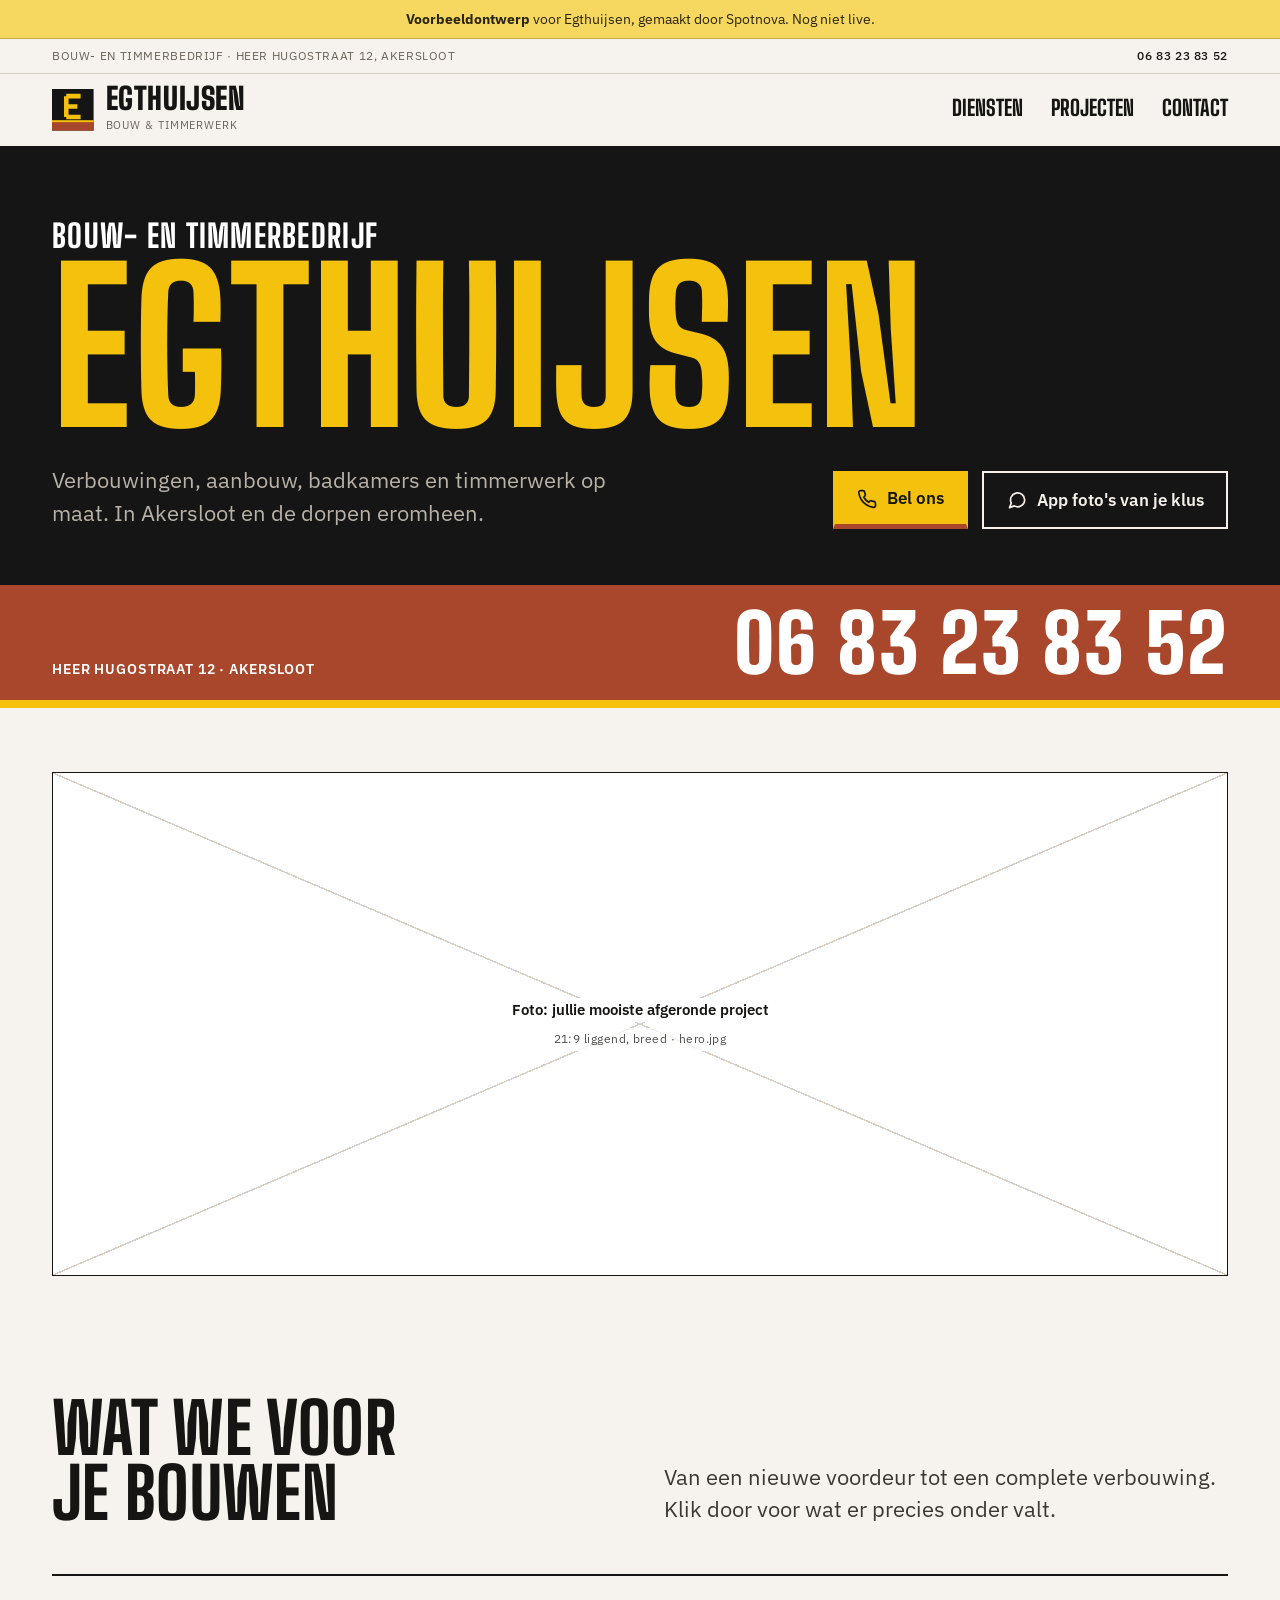
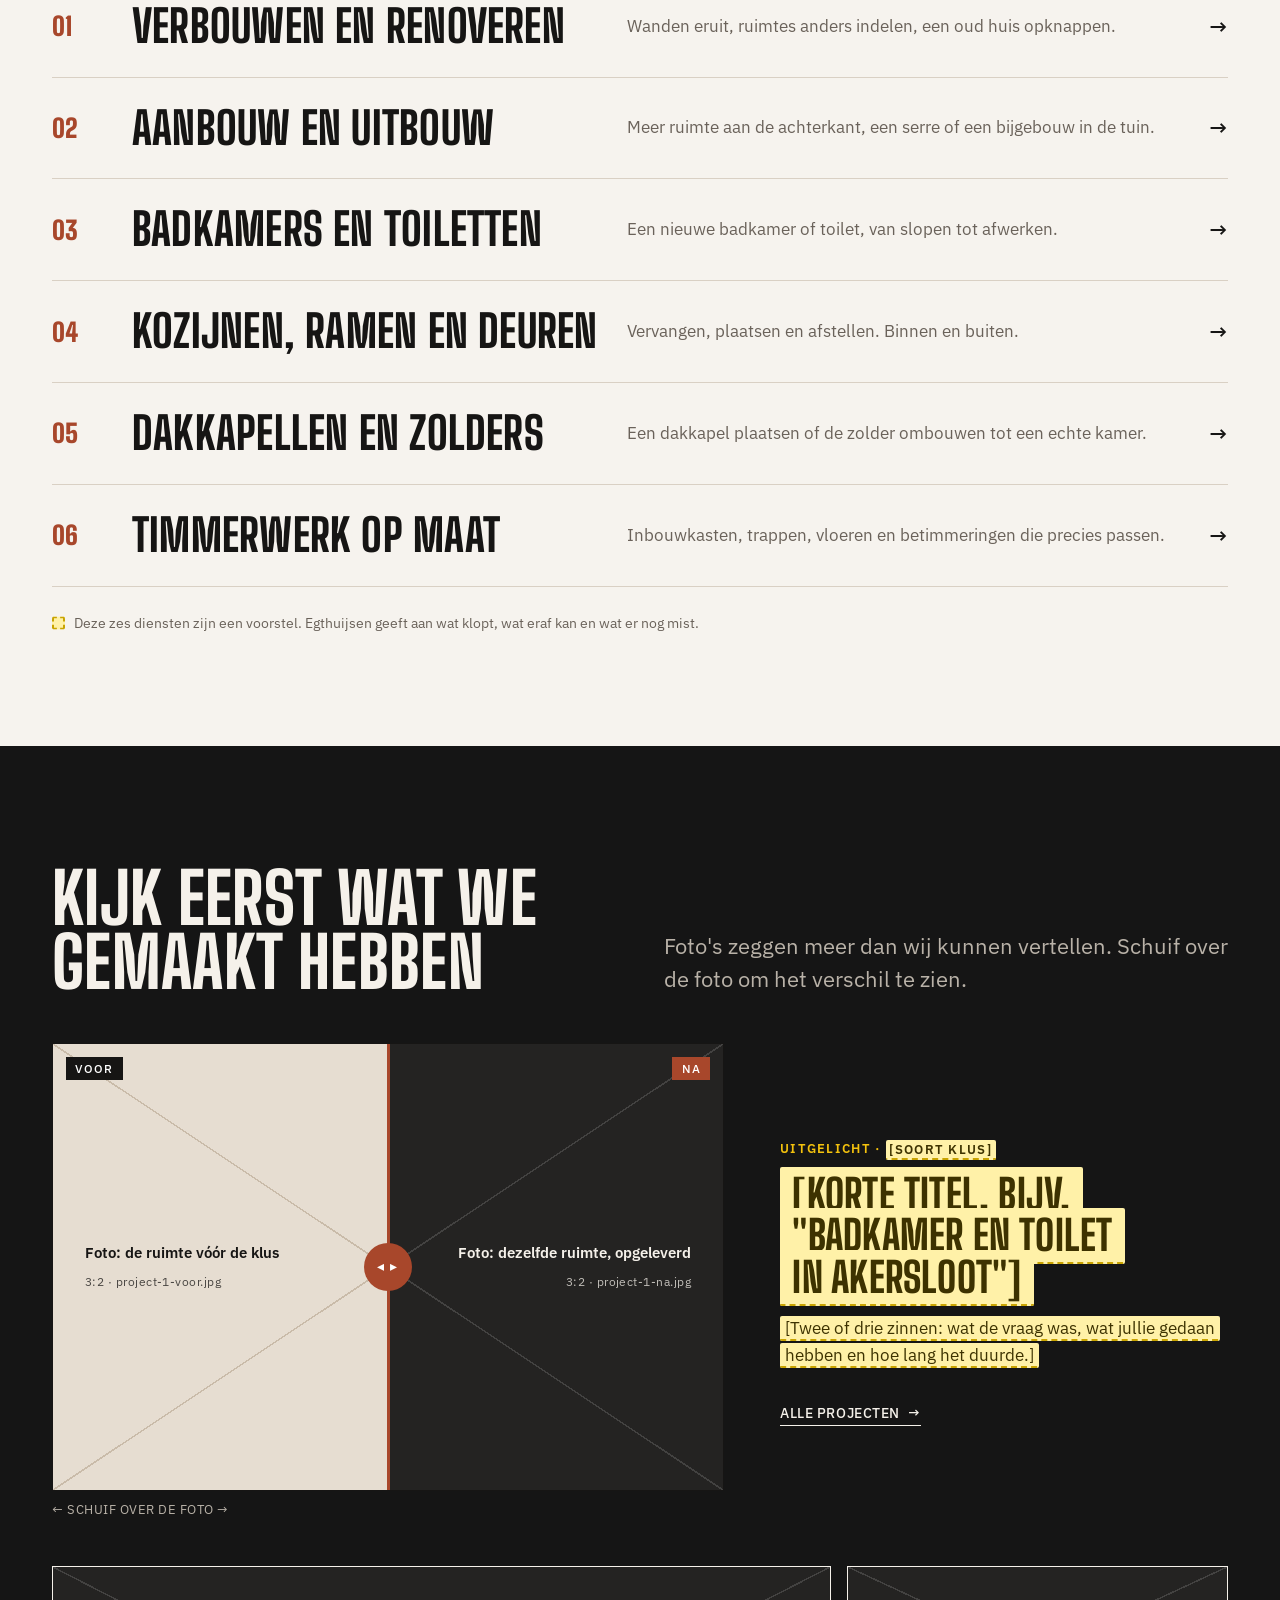
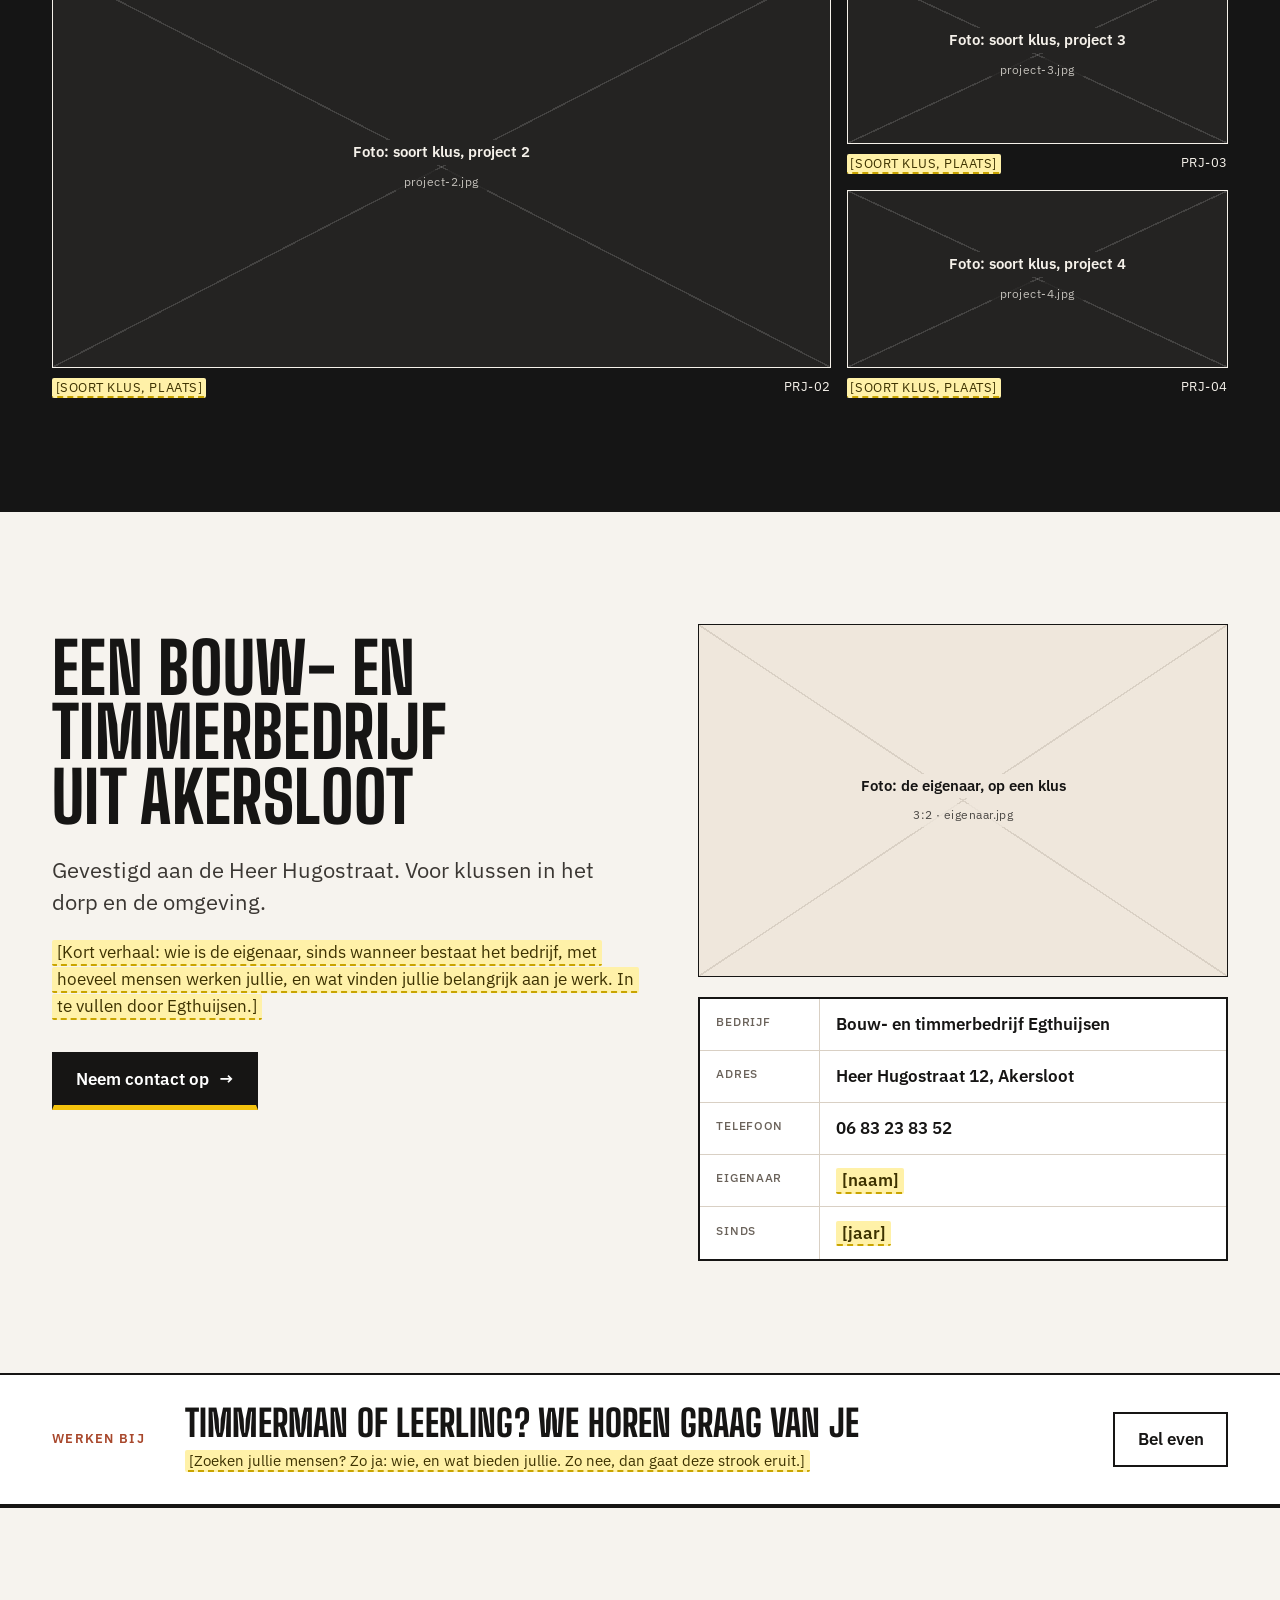
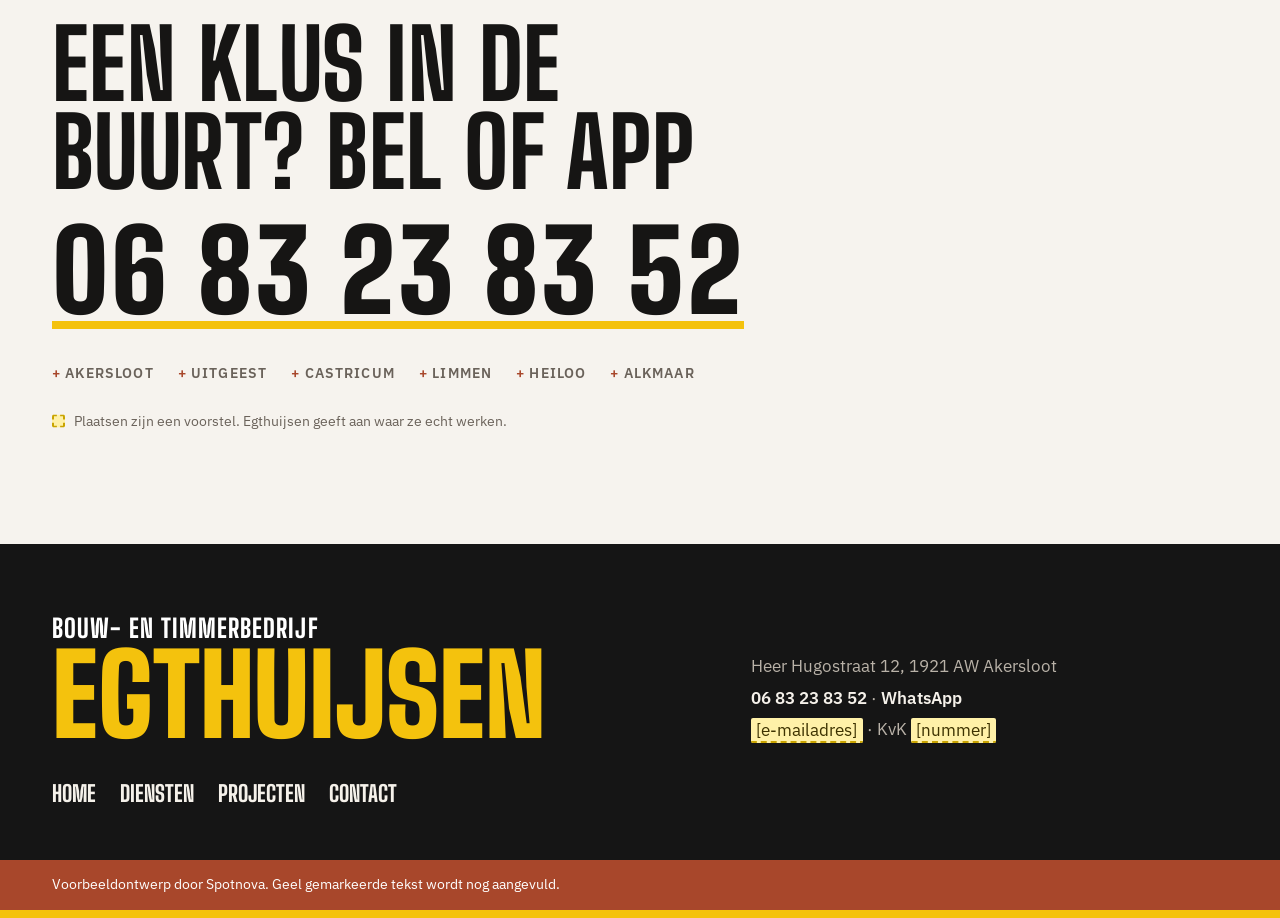
==== index.html @ 769f7d2e "Naam geel en 'Bouw- en timmerbedrijf' wit, zoals op de bus Co-Authored-By: Claude Opus 5.5 <noreply@" ====
<!doctype html>
<html lang="nl" class="no-js">
<head>
  <meta charset="utf-8">
  <meta name="viewport" content="width=device-width, initial-scale=1">
  <title>Bouw- en timmerbedrijf Egthuijsen, Akersloot · Voorbeeldontwerp</title>
  <meta name="description" content="Voorbeeldontwerp voor Bouw- en timmerbedrijf Egthuijsen in Akersloot, gemaakt door Spotnova. Nog niet live.">
  <meta name="robots" content="noindex, nofollow">
  <meta property="og:title" content="Egthuijsen · voorbeeldontwerp (nog niet live)">
  <meta property="og:description" content="Voorbeeldontwerp voor Bouw- en timmerbedrijf Egthuijsen, gemaakt door Spotnova. Nog niet live.">
  <meta name="theme-color" content="#151515">
  <link rel="icon" href="assets/favicon.svg" type="image/svg+xml">
  <link rel="preconnect" href="https://fonts.googleapis.com">
  <link rel="preconnect" href="https://fonts.gstatic.com" crossorigin>
  <link rel="stylesheet" href="https://fonts.googleapis.com/css2?family=Big+Shoulders+Display:wght@700;800;900&family=IBM+Plex+Sans:wght@400;500;600&display=swap">
  <link rel="stylesheet" href="styles.css">
  <script>document.documentElement.className = 'js';</script>
  <script src="site.js" defer></script>
</head>
<body>
  <a class="skip-link" href="#inhoud">Naar de inhoud</a>

  <div class="mock-banner" role="note"><strong>Voorbeeldontwerp</strong> voor Egthuijsen, gemaakt door Spotnova. Nog niet live.</div>

  <div class="titlebar">
    <div class="wrap"><span>Bouw- en timmerbedrijf<span class="titlebar__place"> · Heer Hugostraat 12, Akersloot</span></span><a href="tel:+31683238352">06 83 23 83 52</a></div>
  </div>

  <header class="masthead">
    <div class="wrap">
      <a class="logo" href="index.html" aria-label="Egthuijsen, naar de homepage">
        <svg class="logo__mark" viewBox="0 0 64 64" aria-hidden="true"><rect width="64" height="64" fill="#151515"/><rect y="50" width="64" height="14" fill="#a8472b"/><rect y="48" width="64" height="3" fill="#f4c20d"/><path d="M22 11h22M22 27h17M22 43h22M22 11v32" stroke="#f4c20d" stroke-width="7" fill="none"/></svg>
        <span><span class="logo__name">Egthuijsen</span><span class="logo__sub">Bouw &amp; timmerwerk</span></span>
      </a>
      <button class="menu-toggle" type="button" aria-expanded="false" aria-controls="site-nav">
        <span class="menu-toggle__closed">Menu</span><span class="menu-toggle__open">Sluit</span>
      </button>
      <nav id="site-nav" class="site-nav" aria-label="Hoofdmenu">
        <ol>
            <li class="nav-home"><a href="index.html" aria-current="page">Home</a></li>
            <li><a href="diensten.html">Diensten</a></li>
            <li><a href="projecten.html">Projecten</a></li>
            <li><a href="contact.html">Contact</a></li>
        </ol>
        <p class="site-nav__call">Of bel direct: <a href="tel:+31683238352">06 83 23 83 52</a></p>
      </nav>
    </div>
  </header>

  <main id="inhoud">

    <!-- De bus: zwart met de naam in grote belettering, daaronder de oranjebruine strook met gele rand -->
    <section class="bus" aria-labelledby="bedrijf">
      <div class="bus__top on-dark">
        <div class="wrap">
          <h1 id="bedrijf" class="bus__name"><span class="bus__kicker">Bouw- en timmerbedrijf</span> Egthuijsen</h1>
          <div class="bus__row">
            <p class="intro">Verbouwingen, aanbouw, badkamers en timmerwerk op maat. In Akersloot en de dorpen eromheen.</p>
            <div class="actions">
              <a class="btn btn--cta" href="tel:+31683238352"><svg viewBox="0 0 24 24" fill="none" stroke="currentColor" stroke-width="2" stroke-linecap="round" stroke-linejoin="round" aria-hidden="true"><path d="M22 16.9v3a2 2 0 0 1-2.2 2 19.8 19.8 0 0 1-8.6-3.1 19.5 19.5 0 0 1-6-6A19.8 19.8 0 0 1 2.1 4.2 2 2 0 0 1 4.1 2h3a2 2 0 0 1 2 1.7c.1.9.4 1.8.7 2.7a2 2 0 0 1-.5 2.1L8 9.8a16 16 0 0 0 6 6l1.3-1.3a2 2 0 0 1 2.1-.4c.9.3 1.8.6 2.7.7a2 2 0 0 1 1.7 2z"/></svg> Bel ons</a>
              <a class="btn btn--line" href="https://wa.me/31683238352"><svg viewBox="0 0 24 24" fill="none" stroke="currentColor" stroke-width="2" stroke-linecap="round" stroke-linejoin="round" aria-hidden="true"><path d="M21 11.5a8.4 8.4 0 0 1-12.4 7.4L3 21l2.1-5.4A8.4 8.4 0 1 1 21 11.5z"/></svg> App foto's van je klus</a>
            </div>
          </div>
        </div>
      </div>
      <div class="bus__panel">
        <div class="wrap bus__panel-in">
          <span class="bus__addr">Heer Hugostraat 12 · Akersloot</span>
          <a class="bus__phone" href="tel:+31683238352">06 83 23 83 52</a>
        </div>
      </div>
    </section>

    <section class="hero-photo" aria-label="Uitgelicht werk">
      <div class="wrap"><div class="ph r-21x9" role="img" aria-label="Plek voor foto: jullie mooiste afgeronde project"><span class="ph__label">Foto: jullie mooiste afgeronde project</span><span class="ph__meta">21:9 liggend, breed · hero.jpg</span></div></div>
    </section>

    <!-- Diensten als werkomschrijving, geen kaarten -->
    <section class="block bricks" aria-labelledby="diensten">
      <div class="wrap">
        <div class="block-title">
          <div><h2 id="diensten">Wat we voor je bouwen</h2></div>
          <p class="intro">Van een nieuwe voordeur tot een complete verbouwing. Klik door voor wat er precies onder valt.</p>
        </div>
        <ol class="spec">
          <li><a href="diensten.html#verbouwen"><h3>Verbouwen en renoveren</h3><p>Wanden eruit, ruimtes anders indelen, een oud huis opknappen.</p><span class="spec__go" aria-hidden="true">→</span></a></li>
          <li><a href="diensten.html#aanbouw"><h3>Aanbouw en uitbouw</h3><p>Meer ruimte aan de achterkant, een serre of een bijgebouw in de tuin.</p><span class="spec__go" aria-hidden="true">→</span></a></li>
          <li><a href="diensten.html#badkamers"><h3>Badkamers en toiletten</h3><p>Een nieuwe badkamer of toilet, van slopen tot afwerken.</p><span class="spec__go" aria-hidden="true">→</span></a></li>
          <li><a href="diensten.html#kozijnen"><h3>Kozijnen, ramen en deuren</h3><p>Vervangen, plaatsen en afstellen. Binnen en buiten.</p><span class="spec__go" aria-hidden="true">→</span></a></li>
          <li><a href="diensten.html#dakkapellen"><h3>Dakkapellen en zolders</h3><p>Een dakkapel plaatsen of de zolder ombouwen tot een echte kamer.</p><span class="spec__go" aria-hidden="true">→</span></a></li>
          <li><a href="diensten.html#maatwerk"><h3>Timmerwerk op maat</h3><p>Inbouwkasten, trappen, vloeren en betimmeringen die precies passen.</p><span class="spec__go" aria-hidden="true">→</span></a></li>
        </ol>
        <p class="todo-note">Deze zes diensten zijn een voorstel. Egthuijsen geeft aan wat klopt, wat eraf kan en wat er nog mist.</p>
      </div>
    </section>

    <!-- Projecten: het belangrijkste blok. Voor en na met een schuifje. -->
    <section class="block on-dark" aria-labelledby="projecten">
      <div class="wrap">
        <div class="block-title">
          <div><h2 id="projecten">Kijk eerst wat we gemaakt hebben</h2></div>
          <p class="intro">Foto's zeggen meer dan wij kunnen vertellen. Schuif over de foto om het verschil te zien.</p>
        </div>
        <div class="feature">
          <div>
          <div class="ba r-3x2">
            <div class="ph ba__after" role="img" aria-label="Plek voor foto: dezelfde ruimte, opgeleverd"><span class="ph__label">Foto: dezelfde ruimte, opgeleverd</span><span class="ph__meta">3:2 · project-1-na.jpg</span></div>
            <div class="ba__before"><div class="ph" role="img" aria-label="Plek voor foto: de ruimte vóór de klus"><span class="ph__label">Foto: de ruimte vóór de klus</span><span class="ph__meta">3:2 · project-1-voor.jpg</span></div></div>
            <span class="ba__badge ba__badge--before">Voor</span><span class="ba__badge ba__badge--after">Na</span>
            <span class="ba__line" aria-hidden="true"></span>
            <input class="ba__range" type="range" min="0" max="100" value="50" aria-label="Schuif tussen de foto van voor en na">
          </div>
          <p class="ba-hint" aria-hidden="true">← Schuif over de foto →</p>
          </div>
          <div class="feature__text">
            <span class="tag">Uitgelicht · <span class="todo">[soort klus]</span></span>
            <h3><span class="todo">[Korte titel, bijv. "Badkamer en toilet in Akersloot"]</span></h3>
            <p><span class="todo">[Twee of drie zinnen: wat de vraag was, wat jullie gedaan hebben en hoe lang het duurde.]</span></p>
            <div class="actions"><a class="arrow-link" href="projecten.html">Alle projecten <span aria-hidden="true">→</span></a></div>
          </div>
        </div>
        <ul class="bento">
          <li><figure><div class="ph" role="img" aria-label="Plek voor foto: soort klus, project 2"><span class="ph__label">Foto: soort klus, project 2</span><span class="ph__meta">project-2.jpg</span></div><figcaption><span><span class="todo">[Soort klus, plaats]</span></span><span>PRJ-02</span></figcaption></figure></li>
          <li><figure><div class="ph" role="img" aria-label="Plek voor foto: soort klus, project 3"><span class="ph__label">Foto: soort klus, project 3</span><span class="ph__meta">project-3.jpg</span></div><figcaption><span><span class="todo">[Soort klus, plaats]</span></span><span>PRJ-03</span></figcaption></figure></li>
          <li><figure><div class="ph" role="img" aria-label="Plek voor foto: soort klus, project 4"><span class="ph__label">Foto: soort klus, project 4</span><span class="ph__meta">project-4.jpg</span></div><figcaption><span><span class="todo">[Soort klus, plaats]</span></span><span>PRJ-04</span></figcaption></figure></li>
        </ul>
      </div>
    </section>


    <!-- Over het bedrijf, met de gegevens als tabel -->
    <section class="block block--rule" aria-labelledby="over">
      <div class="wrap about">
        <div>
          <h2 id="over">Een bouw- en timmerbedrijf uit Akersloot</h2>
          <p class="intro">Gevestigd aan de Heer Hugostraat. Voor klussen in het dorp en de omgeving.</p>
          <p style="margin-top: 1.25rem;"><span class="todo">[Kort verhaal: wie is de eigenaar, sinds wanneer bestaat het bedrijf, met hoeveel mensen werken jullie, en wat vinden jullie belangrijk aan je werk. In te vullen door Egthuijsen.]</span></p>
          <div class="actions"><a class="btn btn--cta" href="contact.html">Neem contact op <span aria-hidden="true">→</span></a></div>
        </div>
        <div class="about__side">
          <div class="ph ph--tint r-3x2" role="img" aria-label="Plek voor foto: de eigenaar, op een klus"><span class="ph__label">Foto: de eigenaar, op een klus</span><span class="ph__meta">3:2 · eigenaar.jpg</span></div>
          <dl class="facts">
            <div><dt>Bedrijf</dt><dd>Bouw- en timmerbedrijf Egthuijsen</dd></div>
            <div><dt>Adres</dt><dd>Heer Hugostraat 12, Akersloot</dd></div>
            <div><dt>Telefoon</dt><dd><a href="tel:+31683238352">06 83 23 83 52</a></dd></div>
            <div><dt>Eigenaar</dt><dd><span class="todo">[naam]</span></dd></div>
            <div><dt>Sinds</dt><dd><span class="todo">[jaar]</span></dd></div>
          </dl>
        </div>
      </div>
    </section>

    <!-- Werken bij: smalle strook. Groter maken als Egthuijsen mensen zoekt, weghalen als niet. -->
    <section class="strip" aria-labelledby="werken-bij">
      <div class="wrap">
        <span class="tag">Werken bij</span>
        <div>
          <h2 id="werken-bij">Timmerman of leerling? We horen graag van je</h2>
          <p class="muted small" style="margin-top: 0.5rem;"><span class="todo">[Zoeken jullie mensen? Zo ja: wie, en wat bieden jullie. Zo nee, dan gaat deze strook eruit.]</span></p>
        </div>
        <a class="btn btn--line" href="tel:+31683238352">Bel even</a>
      </div>
    </section>

    <!-- Afsluiter: groot telefoonnummer en werkgebied -->
    <section class="block closer" aria-labelledby="werkgebied">
      <div class="wrap">
        <h2 id="werkgebied">Een klus in de buurt? Bel of app</h2>
        <a class="closer__phone" href="tel:+31683238352">06 83 23 83 52</a>
        <ul class="places" aria-label="Plaatsen">
          <li>Akersloot</li><li>Uitgeest</li><li>Castricum</li><li>Limmen</li><li>Heiloo</li><li>Alkmaar</li>
        </ul>
        <p class="todo-note">Plaatsen zijn een voorstel. Egthuijsen geeft aan waar ze echt werken.</p>
      </div>
    </section>

  </main>

  <footer class="van">
    <div class="van__body on-dark">
      <div class="wrap van__grid">
        <div class="van__brand"><span class="van__kicker">Bouw- en timmerbedrijf</span><span class="van__name">Egthuijsen</span></div>
        <div class="van__lines">
          <p>Heer Hugostraat 12, 1921 AW Akersloot</p>
          <p><a href="tel:+31683238352">06 83 23 83 52</a> · <a href="https://wa.me/31683238352">WhatsApp</a></p>
          <p><span class="todo">[e-mailadres]</span> · KvK <span class="todo">[nummer]</span></p>
        </div>
        <nav class="van__nav" aria-label="Onderaan"><ul><li><a href="index.html">Home</a></li><li><a href="diensten.html">Diensten</a></li><li><a href="projecten.html">Projecten</a></li><li><a href="contact.html">Contact</a></li></ul></nav>
      </div>
    </div>
    <div class="van__panel"><div class="wrap">Voorbeeldontwerp door Spotnova. Geel gemarkeerde tekst wordt nog aangevuld.</div></div>
  </footer>

  <nav class="fab" aria-label="Snel contact">
    <a href="tel:+31683238352" aria-label="Bel 06 83 23 83 52"><svg viewBox="0 0 24 24" fill="none" stroke="currentColor" stroke-width="2" stroke-linecap="round" stroke-linejoin="round" aria-hidden="true"><path d="M22 16.9v3a2 2 0 0 1-2.2 2 19.8 19.8 0 0 1-8.6-3.1 19.5 19.5 0 0 1-6-6A19.8 19.8 0 0 1 2.1 4.2 2 2 0 0 1 4.1 2h3a2 2 0 0 1 2 1.7c.1.9.4 1.8.7 2.7a2 2 0 0 1-.5 2.1L8 9.8a16 16 0 0 0 6 6l1.3-1.3a2 2 0 0 1 2.1-.4c.9.3 1.8.6 2.7.7a2 2 0 0 1 1.7 2z"/></svg></a>
    <a href="https://wa.me/31683238352" aria-label="Stuur een WhatsApp"><svg viewBox="0 0 24 24" fill="none" stroke="currentColor" stroke-width="2" stroke-linecap="round" stroke-linejoin="round" aria-hidden="true"><path d="M21 11.5a8.4 8.4 0 0 1-12.4 7.4L3 21l2.1-5.4A8.4 8.4 0 1 1 21 11.5z"/></svg></a>
  </nav>
</body>
</html>
---- styles.css ----
/* Egthuijsen · voorbeeldontwerp door Spotnova
   Idee: de site is de bus van Egthuijsen. Zwart met grote belettering, een oranjebruine strook met gele rand.
   Statisch, geen build-stap. Kleuren en maten staan bovenaan als variabelen. */

:root {
  --paper: #f6f3ee;
  --paper-2: #ece6dd;
  --white: #ffffff;
  --ink: #161514;
  --ink-2: #3b3733;
  --muted: #6a625a;
  --line: #d9d0c4;

  --dark: #151515;          /* zwart van de bus */
  --dark-2: #242322;
  --on-dark: #f5f1ea;
  --on-dark-muted: #b9b2a8;
  --dark-line: rgba(255, 255, 255, 0.06);
  --dark-line-2: rgba(255, 255, 255, 0.14);

  --brick: #a8472b;         /* oranjebruin van de bus: knoppen, nummers, maatlijnen */
  --brick-hover: #873820;
  --brick-light: #c9694a;
  --mortar: #e2c9b8;
  --yellow: #f4c20d;        /* spiegelkappen en spoiler: accent op zwart */

  --banner-bg: #f6d860;
  --banner-text: #2b2410;
  --todo-bg: #fff1a8;
  --todo-text: #3d3200;
  --todo-line: #c9a400;

  --font-head: "Big Shoulders Display", Impact, "Arial Narrow", sans-serif;
  --font-body: "IBM Plex Sans", Arial, Helvetica, sans-serif;

  --gutter: 1.25rem;
  --container: 76rem;
}

/* ---------- Basis ---------- */

*, *::before, *::after { box-sizing: border-box; }
html { -webkit-text-size-adjust: 100%; scroll-behavior: smooth; }
@media (prefers-reduced-motion: reduce) { html { scroll-behavior: auto; } }

body {
  margin: 0;
  background: var(--paper);
  color: var(--ink);
  font-family: var(--font-body);
  font-size: 1.0625rem;
  line-height: 1.6;
}
img { max-width: 100%; height: auto; display: block; }
a { color: inherit; }
p, figure, dl, dd { margin: 0; }
ul, ol { margin: 0; padding: 0; list-style: none; }
address { font-style: normal; }

h1, h2, h3, h4 {
  margin: 0;
  font-family: var(--font-head);
  font-weight: 800;
  line-height: 0.92;
  letter-spacing: 0.005em;
  text-transform: uppercase;
  text-wrap: balance;
}
h1 { font-size: clamp(3.2rem, 13vw, 8rem); }
h2 { font-size: clamp(2.4rem, 8vw, 4.4rem); }
h3 { font-size: clamp(1.5rem, 4.5vw, 1.9rem); font-weight: 800; line-height: 1; }

.wrap { width: 100%; max-width: var(--container); margin: 0 auto; padding: 0 var(--gutter); }
.wrap--narrow { max-width: 48rem; }

.skip-link { position: absolute; left: -999px; top: 0; z-index: 100; background: var(--ink); color: var(--white); padding: 0.6rem 1rem; }
.skip-link:focus { left: 0.5rem; top: 0.5rem; }
.visually-hidden { position: absolute !important; width: 1px; height: 1px; overflow: hidden; clip: rect(0 0 0 0); white-space: nowrap; }
:focus-visible { outline: 3px solid var(--brick); outline-offset: 3px; }

/* Kleine labels, alleen waar ze iets zeggen */
.tag {
  display: inline-block;
  font-family: var(--font-body); font-size: 0.8rem; font-weight: 600;
  letter-spacing: 0.1em; text-transform: uppercase;
  color: var(--brick);
}
.on-dark .tag { color: var(--yellow); }
.intro { font-size: clamp(1.15rem, 3.3vw, 1.35rem); line-height: 1.5; color: var(--ink-2); max-width: 34em; }
.on-dark .intro { color: var(--on-dark-muted); }
.muted { color: var(--muted); }
.small { font-size: 0.92rem; }

/* Vlakken in de kleuren van de bus: licht papier, zwart, en een oranjebruine strook met gele rand zoals onderaan de bus */
.bricks { background-color: var(--paper); }
.on-dark { background-color: var(--dark); color: var(--on-dark); }
.brick-band { height: 22px; background-color: var(--brick); border-top: 4px solid var(--yellow); }

/* ---------- Voorbeeldbalk ---------- */

.mock-banner {
  background: var(--banner-bg); color: var(--banner-text);
  font-size: 0.9rem; line-height: 1.4; text-align: center; padding: 0.55rem var(--gutter);
  border-bottom: 1px solid rgba(43, 36, 16, 0.25);
}
.mock-banner strong { font-weight: 700; }

/* ---------- Kop ---------- */

.titlebar {
  border-bottom: 1px solid var(--line);
  font-family: var(--font-body); font-size: 0.78rem; letter-spacing: 0.05em; text-transform: uppercase; color: var(--muted);
}
.titlebar .wrap { display: flex; justify-content: space-between; gap: 1rem; padding-top: 0.45rem; padding-bottom: 0.45rem; }
.titlebar a { text-decoration: none; color: var(--ink); font-weight: 500; }
.titlebar__place { display: none; }
@media (min-width: 40rem) { .titlebar__place { display: inline; } }

.masthead { background: var(--paper); border-bottom: 2px solid var(--ink); }
.masthead .wrap { display: flex; flex-wrap: wrap; align-items: center; gap: 1rem; min-height: 4.5rem; }

.logo { display: inline-flex; align-items: center; gap: 0.75rem; text-decoration: none; margin-right: auto; }
.logo__mark { width: 2.6rem; height: 2.6rem; flex: none; }
.logo__name { display: block; font-family: var(--font-head); font-weight: 900; font-size: 1.9rem; letter-spacing: 0.02em; line-height: 0.9; text-transform: uppercase; }
.logo__sub { display: block; font-family: var(--font-body); font-size: 0.7rem; letter-spacing: 0.08em; text-transform: uppercase; color: var(--muted); margin-top: 0.25rem; }

.menu-toggle {
  display: none; position: relative; z-index: 70;
  align-items: center; gap: 0.5rem;
  min-height: 2.75rem; padding: 0 0.9rem;
  font: 500 0.85rem var(--font-body); letter-spacing: 0.08em; text-transform: uppercase;
  color: var(--ink); background: transparent; border: 1.5px solid var(--ink); border-radius: 0; cursor: pointer;
}
.js .menu-toggle { display: inline-flex; }
.menu-toggle[aria-expanded="true"] { color: var(--white); border-color: var(--white); }
.menu-toggle__open, .menu-toggle[aria-expanded="true"] .menu-toggle__closed { display: none; }
.menu-toggle[aria-expanded="true"] .menu-toggle__open { display: inline; }

.site-nav { flex-basis: 100%; padding-bottom: 1rem; }
.js .site-nav { display: none; }
.site-nav ol { counter-reset: nav -1; }
.site-nav li { counter-increment: nav; }
.site-nav a {
  display: flex; align-items: baseline; gap: 0.6rem; text-decoration: none; padding: 0.3rem 0;
  font-family: var(--font-head); font-weight: 800; font-size: 1.5rem; text-transform: uppercase;
}
.site-nav__call { display: none; }

/* Mobiel: menu over het hele scherm, zwart metselwerk */
.js .site-nav.is-open {
  display: flex; flex-direction: column; justify-content: center;
  position: fixed; inset: 0; z-index: 60; padding: 5rem var(--gutter) 2rem;
}
.site-nav.is-open a { font-size: clamp(2.2rem, 11vw, 3.4rem); padding: 0.35rem 0; color: var(--on-dark); }
.site-nav.is-open a[aria-current="page"] { text-decoration: underline; text-decoration-color: var(--yellow); text-underline-offset: 0.15em; text-decoration-thickness: 3px; }
.site-nav.is-open .site-nav__call { display: block; margin-top: 2rem; font: 500 1rem var(--font-body); color: var(--on-dark-muted); }
.site-nav.is-open .site-nav__call a { display: inline; font: inherit; color: var(--on-dark); text-decoration: underline; padding: 0; }
.site-nav.is-open .site-nav__call a::before { content: none; }

@media (min-width: 52rem) {
  .masthead .wrap { flex-wrap: nowrap; }
  .js .menu-toggle { display: none; }
  .site-nav, .js .site-nav { display: block; flex-basis: auto; padding: 0; }
  .site-nav ol { display: flex; gap: 1.75rem; counter-reset: nav; }
  .site-nav .nav-home { display: none; }
  .site-nav a { font-size: 1.35rem; padding: 0.3rem 0; border-bottom: 3px solid transparent; }
  .site-nav a:hover { border-bottom-color: var(--line); }
  .site-nav a[aria-current="page"] { border-bottom-color: var(--yellow); }
}

/* ---------- Knoppen ---------- */

.btn {
  display: inline-flex; align-items: center; justify-content: center; gap: 0.6rem;
  min-height: 3.25rem; padding: 0.75rem 1.4rem;
  font-family: var(--font-body); font-size: 1.05rem; font-weight: 600;
  text-decoration: none; border: 2px solid transparent; border-radius: 0; cursor: pointer;
  transition: background 0.15s, color 0.15s;
}
.btn svg { width: 1.2em; height: 1.2em; flex: none; }
.btn--cta { background: var(--ink); color: var(--white); border-bottom: 5px solid var(--yellow); }
.btn--cta:hover { background: var(--brick); }
.on-dark .btn--cta { background: var(--yellow); color: var(--ink); border-bottom-color: var(--brick); }
.on-dark .btn--cta:hover { background: #ffd43a; }
.btn--line { border-color: currentColor; background: transparent; }
.btn--line:hover { background: rgba(22, 21, 20, 0.06); }
.on-dark .btn--line:hover { background: rgba(255, 255, 255, 0.1); }

.actions { display: flex; flex-wrap: wrap; gap: 0.9rem; margin-top: 2rem; }
@media (max-width: 30rem) { .actions .btn { flex: 1 1 100%; } }

.arrow-link {
  display: inline-flex; align-items: center; gap: 0.5rem;
  font-family: var(--font-body); font-size: 0.9rem; font-weight: 500; letter-spacing: 0.04em; text-transform: uppercase;
  text-decoration: none; border-bottom: 1.5px solid currentColor; padding-bottom: 0.1rem;
}
.arrow-link:hover { color: var(--brick); }
.on-dark .arrow-link:hover { color: var(--white); }

/* ---------- Fotoplaceholders ----------
   Getekend als sparing: een vak met een kruis erdoor.
   Vervang later door:
   <img class="photo r-3x2" src="assets/naam.jpg" alt="..." width="1600" height="1067">
   met dezelfde verhoudingsklasse. */

.r-3x2 { aspect-ratio: 3 / 2; }
.r-4x5 { aspect-ratio: 4 / 5; }
.r-1x1 { aspect-ratio: 1 / 1; }
.r-16x9 { aspect-ratio: 16 / 9; }
.r-21x9 { aspect-ratio: 21 / 9; }
@media (max-width: 40rem) { .r-21x9 { aspect-ratio: 4 / 3; } }

.photo { width: 100%; height: 100%; object-fit: cover; }

.ph {
  --x: var(--line);
  --ph-bg: var(--white);
  position: relative; width: 100%;
  display: flex; flex-direction: column; align-items: center; justify-content: center; gap: 0.35rem;
  padding: 1rem; text-align: center;
  background-color: var(--ph-bg);
  background-image:
    linear-gradient(to top right, transparent calc(50% - 0.75px), var(--x) calc(50% - 0.75px), var(--x) calc(50% + 0.75px), transparent calc(50% + 0.75px)),
    linear-gradient(to bottom right, transparent calc(50% - 0.75px), var(--x) calc(50% - 0.75px), var(--x) calc(50% + 0.75px), transparent calc(50% + 0.75px));
  border: 1.5px solid var(--ink);
  color: var(--ink);
}
.ph__label, .ph__meta { position: relative; background: var(--ph-bg); padding: 0.15rem 0.5rem; }
.ph__label { font-weight: 600; font-size: 0.95rem; line-height: 1.3; max-width: 22em; }
.ph__meta { font-family: var(--font-body); font-size: 0.72rem; letter-spacing: 0.04em; opacity: 0.75; }
.ph--tint { --ph-bg: #efe7dc; }
.on-dark .ph { --x: var(--dark-line-2); --ph-bg: var(--dark-2); border-color: var(--on-dark); color: var(--on-dark); }

/* ---------- Gele placeholders (nog aan te leveren tekst) ---------- */

.todo {
  padding: 0.05em 0.3em; background: var(--todo-bg); color: var(--todo-text);
  border-bottom: 2px dashed var(--todo-line); border-radius: 2px; font-style: normal;
  -webkit-box-decoration-break: clone; box-decoration-break: clone;
}
.todo-note { display: flex; gap: 0.6rem; align-items: baseline; margin-top: 1.5rem; font-size: 0.9rem; color: var(--muted); }
.todo-note::before {
  content: ""; flex: none; width: 0.8rem; height: 0.8rem; transform: translateY(0.1rem);
  background: var(--todo-bg); border: 2px dashed var(--todo-line); border-radius: 2px;
}
.on-dark .todo-note { color: var(--on-dark-muted); }

/* ---------- Secties ---------- */

.block { padding: 5rem 0; }
.block--rule { border-top: 2px solid var(--ink); }
.block-title { display: grid; gap: 1rem; margin-bottom: 3rem; }
.block-title h2 { margin-top: 0.5rem; }
@media (min-width: 56rem) {
  .block { padding: 7rem 0; }
  .block-title { grid-template-columns: 1fr 1fr; align-items: end; gap: 3rem; }
}

/* ---------- Hero: de bus ---------- */

.bus__top { padding: 3rem 0 2.5rem; }
.bus__name { font-size: clamp(4rem, 21vw, 13rem); line-height: 0.82; letter-spacing: 0.01em; color: var(--yellow); }
.bus__kicker {
  display: block; margin-bottom: 0.6rem;
  font-size: clamp(1.25rem, 4.5vw, 2rem); line-height: 1; letter-spacing: 0.04em; color: var(--white);
}
.bus__row { display: grid; gap: 1.5rem; margin-top: 2rem; align-items: end; }
.bus__row .actions { margin-top: 0; }
.bus__panel { background: var(--brick); color: var(--white); border-bottom: 8px solid var(--yellow); }
.bus__panel-in { display: flex; flex-wrap: wrap; justify-content: space-between; align-items: baseline; gap: 0.5rem 2rem; padding-top: 1.1rem; padding-bottom: 1.1rem; }
.bus__addr { font-weight: 600; letter-spacing: 0.06em; text-transform: uppercase; font-size: 0.9rem; }
.bus__phone { font-family: var(--font-head); font-weight: 900; font-size: clamp(2.4rem, 10vw, 5rem); line-height: 1; text-decoration: none; letter-spacing: 0.02em; }
.bus__phone:hover { color: var(--yellow); }
.hero-photo { padding-top: 2.5rem; }
@media (min-width: 56rem) {
  .bus__top { padding: 4.5rem 0 3.5rem; }
  .bus__row { grid-template-columns: 1.2fr 1fr; gap: 3rem; }
  .bus__row .actions { justify-content: flex-end; }
  .hero-photo { padding-top: 4rem; }
}

/* ---------- Diensten als werkomschrijving ---------- */

.spec { border-top: 2px solid var(--ink); counter-reset: spec; }
.spec li { counter-increment: spec; border-bottom: 1px solid var(--line); }
.spec a {
  display: grid; grid-template-columns: 2.6rem 1fr auto; gap: 0.25rem 1rem; align-items: baseline;
  padding: 1.4rem 0; text-decoration: none;
}
.spec a::before { content: counter(spec, decimal-leading-zero); font: 900 1.6rem var(--font-head); color: var(--brick); }
.spec h3 { grid-column: 2; font-size: clamp(1.8rem, 6vw, 2.8rem); transition: color 0.15s; }
.spec p { grid-column: 2; color: var(--muted); max-width: 36em; }
.spec__go { grid-column: 3; grid-row: 1; font: 500 1.4rem var(--font-body); transition: transform 0.15s; }
.spec a:hover h3 { color: var(--brick); }
.spec a:hover .spec__go { transform: translateX(4px); color: var(--brick); }
@media (min-width: 56rem) {
  .spec a { grid-template-columns: 4rem 1.1fr 1.3fr auto; align-items: center; padding: 1.75rem 0; }
  .spec h3, .spec p { grid-column: auto; }
  .spec__go { grid-column: auto; grid-row: auto; }
}

/* ---------- Voor en na schuifje ---------- */

.ba { position: relative; overflow: hidden; border: 1.5px solid var(--ink); --pos: 50%; }
.ba > .ph, .ba__before { position: absolute; inset: 0; }
.ba .ph { border: 0; height: 100%; }
.ba .ph__label, .ba .ph__meta { max-width: 42%; }
.ba__after { align-items: flex-end; padding-right: 1.5rem; }
.ba__before .ph { align-items: flex-start; padding-left: 1.5rem; }
.ba__before { clip-path: inset(0 calc(100% - var(--pos)) 0 0); }
.ba__before .ph { --ph-bg: #e6ddd1; --x: #c9bba9; color: var(--ink); }
.ba__line {
  position: absolute; top: 0; bottom: 0; left: var(--pos); width: 3px; margin-left: -1.5px;
  background: var(--brick); pointer-events: none; z-index: 2;
}
.ba__line::after {
  content: "◂ ▸"; position: absolute; top: 50%; left: 50%; transform: translate(-50%, -50%);
  display: grid; place-items: center; width: 3rem; height: 3rem; border-radius: 50%;
  background: var(--brick); color: var(--white); font-size: 0.85rem; letter-spacing: 0.1em;
}
.ba__badge {
  position: absolute; top: 0.8rem; z-index: 2; pointer-events: none;
  font: 500 0.75rem var(--font-body); letter-spacing: 0.08em; text-transform: uppercase;
  background: var(--ink); color: var(--white); padding: 0.25rem 0.6rem;
}
.ba__badge--before { left: 0.8rem; }
.ba__badge--after { right: 0.8rem; background: var(--brick); }
.ba__range {
  position: absolute; inset: 0; z-index: 3; width: 100%; height: 100%; margin: 0;
  opacity: 0; cursor: ew-resize; -webkit-appearance: none; appearance: none;
}
.no-js .ba__range { display: none; }
.ba:focus-within .ba__line { box-shadow: 0 0 0 4px rgba(168, 71, 43, 0.35); }
.ba-hint { margin-top: 0.6rem; font: 0.8rem var(--font-body); letter-spacing: 0.04em; text-transform: uppercase; color: var(--muted); }
.on-dark .ba-hint { color: var(--on-dark-muted); }

.feature { display: grid; gap: 2rem; }
.feature__text h3 { font-size: clamp(1.8rem, 5vw, 2.6rem); margin: 0.75rem 0 1rem; }
@media (min-width: 56rem) { .feature { grid-template-columns: 1.5fr 1fr; gap: 3.5rem; align-items: center; } }

/* ---------- Projecten: bento ---------- */

.bento { display: grid; gap: 1rem; margin-top: 3rem; }
.bento > li, .bento figure { display: flex; flex-direction: column; min-height: 0; }
.bento figure { flex: 1; }
.bento .ph { flex: 1; min-height: 14rem; }
.bento figcaption {
  display: flex; justify-content: space-between; gap: 1rem; margin-top: 0.6rem;
  font-family: var(--font-body); font-size: 0.8rem; letter-spacing: 0.04em; text-transform: uppercase;
}
@media (min-width: 44rem) {
  .bento { grid-template-columns: repeat(6, 1fr); grid-auto-rows: 13rem; }
  .bento > :nth-child(6n + 1) { grid-column: span 4; grid-row: span 2; }
  .bento > :nth-child(6n + 2), .bento > :nth-child(6n + 3) { grid-column: span 2; }
  .bento > :nth-child(6n + 4), .bento > :nth-child(6n + 5), .bento > :nth-child(6n + 6) { grid-column: span 2; grid-row: span 2; }
  .bento .ph { min-height: 0; }
}

/* ---------- Over: tekst met gegevens ---------- */

.about { display: grid; gap: 3rem; }
@media (min-width: 56rem) { .about { grid-template-columns: 1.1fr 1fr; gap: 4rem; align-items: start; } }
.about h2 { margin: 0.75rem 0 1.5rem; }
.about p + p { margin-top: 1rem; }
.about__side { display: grid; gap: 1.25rem; }

.facts { border: 2px solid var(--ink); background: var(--white); }
.facts div { display: grid; grid-template-columns: 7.5rem 1fr; border-bottom: 1px solid var(--line); }
.facts div:last-child { border-bottom: 0; }
.facts dt, .facts dd { padding: 0.75rem 1rem; }
.facts dt { font: 500 0.72rem var(--font-body); letter-spacing: 0.06em; text-transform: uppercase; color: var(--muted); border-right: 1px solid var(--line); padding-top: 0.95rem; }
.facts dd { font-weight: 600; }
.facts a { text-decoration: none; }
.facts a:hover { color: var(--brick); }

/* ---------- Werken bij: strook ---------- */

.strip { border-top: 2px solid var(--ink); border-bottom: 2px solid var(--ink); background: var(--white); }
.strip .wrap { display: grid; gap: 1rem; padding-top: 2rem; padding-bottom: 2rem; align-items: center; }
.strip h2 { font-size: clamp(1.6rem, 5vw, 2.3rem); }
@media (min-width: 56rem) { .strip .wrap { grid-template-columns: auto 1fr auto; gap: 2.5rem; } }

/* ---------- Afsluiter: licht, met het nummer groot ---------- */

.closer { border-top: 2px solid var(--ink); }
.closer h2 { font-size: clamp(2.6rem, 10vw, 6rem); max-width: 12em; }
.closer__phone {
  display: inline-block; margin-top: 1.5rem;
  font-family: var(--font-head); font-weight: 900; font-size: clamp(3rem, 13vw, 7rem); letter-spacing: 0.02em; line-height: 0.9;
  text-decoration: none; color: var(--ink);
  border-bottom: 8px solid var(--yellow);
}
.closer__phone:hover { color: var(--brick); }
.places { display: flex; flex-wrap: wrap; gap: 0.25rem 1.5rem; margin-top: 2rem; font-weight: 600; font-size: 0.9rem; text-transform: uppercase; letter-spacing: 0.08em; color: var(--muted); }
.places li::before { content: "+ "; color: var(--brick); }

/* ---------- Paginakop ---------- */

.page-head { padding: 3.5rem 0 3rem; border-bottom: 2px solid var(--ink); }
.page-head h1 { font-size: clamp(2.6rem, 10vw, 5.5rem); margin: 0.75rem 0 1.25rem; max-width: 12em; }
@media (min-width: 56rem) { .page-head { padding: 5rem 0 4rem; } }

/* ---------- Dienstenpagina: detailbladen ---------- */

.sheet { padding: 4rem 0; border-bottom: 2px solid var(--ink); scroll-margin-top: 1rem; }
.sheet__head { display: grid; grid-template-columns: auto 1fr; gap: 0.25rem 1.25rem; align-items: end; margin-bottom: 2rem; }
.sheet__num { font: 900 clamp(3rem, 11vw, 5.5rem) var(--font-head); color: var(--brick); line-height: 0.85; }
.sheet__head h2 { font-size: clamp(2rem, 7vw, 3.4rem); }
.sheet__body { display: grid; gap: 2.5rem; }
.sheet__photos { display: grid; grid-template-columns: 2fr 1fr; gap: 0.75rem; }
.sheet__photos > :first-child { grid-row: span 2; }
.sheet__photos .ph { height: 100%; }
@media (min-width: 56rem) { .sheet__body { grid-template-columns: 1fr 1.3fr; gap: 4rem; } }

.items { margin-top: 1.5rem; border-top: 1px solid var(--ink); }
.items li { display: flex; gap: 0.9rem; padding: 0.7rem 0; border-bottom: 1px solid var(--line); }
.items li::before { content: "+"; color: var(--brick); font-family: var(--font-body); }

/* ---------- Contact: werkbon ---------- */

.contact { display: grid; gap: 3rem; }
@media (min-width: 56rem) { .contact { grid-template-columns: 1fr 1.25fr; gap: 4rem; align-items: start; } }

.big-phone { display: inline-block; margin-top: 0.5rem; font-family: var(--font-head); font-weight: 800; font-size: clamp(2.2rem, 8vw, 3.2rem); letter-spacing: -0.02em; line-height: 1; text-decoration: none; border-bottom: 4px solid var(--brick); }
.big-phone:hover { color: var(--brick); }

.app-box { margin-top: 2.5rem; padding: 1.75rem; }
.app-box h2 { font-size: clamp(1.6rem, 5vw, 2.1rem); margin: 0.5rem 0 0.75rem; }
.app-box .btn { margin-top: 1.25rem; }

.workorder { border: 2px solid var(--ink); background: var(--white); }
.workorder__head {
  display: flex; flex-wrap: wrap; justify-content: space-between; gap: 0.5rem 1rem; align-items: baseline;
  padding: 1rem 1.25rem; border-bottom: 2px solid var(--ink); background: var(--paper-2);
}
.workorder__head h2 { font-size: clamp(1.5rem, 5vw, 2rem); }
.workorder form { display: grid; }
.wo-field { display: grid; gap: 0.2rem; padding: 0.9rem 1.25rem; border-bottom: 1px solid var(--line); }
.wo-field label, .wo-field legend { font: 500 0.75rem var(--font-body); letter-spacing: 0.06em; text-transform: uppercase; color: var(--muted); padding: 0; }
.wo-field .optional { text-transform: none; letter-spacing: 0; }
.wo-field input, .wo-field select, .wo-field textarea {
  width: 100%; font: inherit; font-size: 1.1rem; color: var(--ink);
  padding: 0.4rem 0; border: 0; border-bottom: 1.5px solid var(--line); background: transparent; border-radius: 0;
}
.wo-field select {
  -webkit-appearance: none; appearance: none;
  background: linear-gradient(45deg, transparent 50%, var(--ink) 50%) right 8px center / 7px 7px no-repeat,
              linear-gradient(-45deg, transparent 50%, var(--ink) 50%) right 2px center / 7px 7px no-repeat;
}
.wo-field textarea { min-height: 7rem; resize: vertical; }
.wo-field input:focus, .wo-field select:focus, .wo-field textarea:focus { outline: none; border-bottom-color: var(--brick); }
.wo-field:focus-within { background: #fbf7f1; }
.wo-row { display: grid; }
@media (min-width: 40rem) { .wo-row { grid-template-columns: 1fr 1fr; } .wo-row .wo-field + .wo-field { border-left: 1px solid var(--line); } }
fieldset.wo-field { border: 0; border-bottom: 1px solid var(--line); margin: 0; min-width: 0; }
.ticks { display: grid; gap: 0.1rem; margin-top: 0.4rem; }
@media (min-width: 40rem) { .ticks { grid-template-columns: 1fr 1fr; } }
.wo-field .ticks label { display: flex; gap: 0.6rem; align-items: center; padding: 0.35rem 0; font: 1rem var(--font-body); text-transform: none; letter-spacing: 0; color: var(--ink); cursor: pointer; }
.ticks input { width: 1.2rem; height: 1.2rem; accent-color: var(--brick); flex: none; }
.workorder__foot { padding: 1.25rem; display: grid; gap: 1rem; justify-items: start; }
.hp { position: absolute; left: -5000px; }

/* ---------- Footer: zijkant van de bus ---------- */

.van__body { padding: 4rem 0 3rem; }
.van__grid { display: grid; gap: 2rem; }
.van__kicker { display: block; font-family: var(--font-head); font-weight: 800; font-size: clamp(1.2rem, 4vw, 1.6rem); text-transform: uppercase; letter-spacing: 0.04em; color: var(--white); }
.van__name { display: block; font-family: var(--font-head); font-weight: 900; font-size: clamp(3.4rem, 15vw, 7rem); line-height: 0.85; text-transform: uppercase; color: var(--yellow); }
.van__lines { display: grid; gap: 0.3rem; color: var(--on-dark-muted); }
.van__lines a { color: var(--on-dark); text-decoration: none; font-weight: 600; }
.van__lines a:hover { color: var(--yellow); }
.van__nav ul { display: flex; flex-wrap: wrap; gap: 0.25rem 1.5rem; }
.van__nav a { font-family: var(--font-head); font-weight: 800; font-size: 1.4rem; text-transform: uppercase; text-decoration: none; }
.van__nav a:hover { color: var(--yellow); }
.van__panel { background: var(--brick); color: var(--white); border-bottom: 8px solid var(--yellow); padding: 0.9rem 0 5.5rem; font-size: 0.85rem; }
@media (min-width: 52rem) {
  .van__grid { grid-template-columns: 1.4fr 1fr; align-items: end; }
  .van__nav { grid-column: 1 / -1; }
  .van__panel { padding-bottom: 0.9rem; }
}

/* ---------- Zwevende bel- en appknop op mobiel ---------- */

.fab { position: fixed; right: 1rem; bottom: 1rem; z-index: 40; display: flex; gap: 0.6rem; }
.fab a {
  display: grid; place-items: center; width: 3.6rem; height: 3.6rem; border-radius: 50%;
  background: var(--brick); color: var(--white); border-bottom: 4px solid var(--yellow);
}
.fab a + a { background: var(--white); color: var(--ink); border: 2px solid var(--ink); }
.fab svg { width: 1.5rem; height: 1.5rem; }
@media (min-width: 52rem) { .fab { display: none; } }

/* ---------- Aanleverlijst ---------- */

.on-page { border-bottom: 1px solid var(--line); background: var(--white); }
.on-page ol { display: flex; flex-wrap: wrap; gap: 0.25rem 1.5rem; padding: 0.9rem 0; }
.on-page a { font: 500 0.85rem var(--font-body); letter-spacing: 0.04em; text-transform: uppercase; text-decoration: none; display: inline-block; padding: 0.4rem 0; }
.on-page a:hover { color: var(--brick); text-decoration: underline; }

.send-box, .tip-box { margin-top: 2rem; padding: 1.5rem; background: var(--white); border: 2px solid var(--ink); }
.tip-box { background: var(--paper-2); }
.tip-box h3 { margin-bottom: 0.9rem; }
.send-box .btn { margin-top: 1.25rem; }

.checks { display: grid; gap: 0.6rem; }
.checks li { position: relative; padding-left: 1.6rem; }
.checks li::before { content: "→"; position: absolute; left: 0; color: var(--brick); font-family: var(--font-body); }

.list-title { margin-top: 3rem; margin-bottom: 0.5rem; }
.list-title + .muted { margin-bottom: 1rem; }

.checklist { border-top: 2px solid var(--ink); }
.checklist li { border-bottom: 1px solid var(--line); }
.checklist label { display: flex; gap: 1rem; align-items: flex-start; padding: 1rem 0; cursor: pointer; }
.checklist input { flex: none; width: 1.5rem; height: 1.5rem; margin: 0; accent-color: var(--brick); cursor: pointer; }
.checklist strong { display: block; line-height: 1.35; }
.checklist__text > span { display: block; margin-top: 0.2rem; font-size: 0.92rem; color: var(--muted); }
.checklist label:has(input:checked) strong { text-decoration: line-through; text-decoration-thickness: 2px; color: var(--muted); }

/* "Eerst": hiermee kan Spotnova al verder */
.first {
  display: inline-block; margin-right: 0.45rem; padding: 0.05rem 0.45rem; vertical-align: 0.12em;
  font: 500 0.7rem var(--font-body); letter-spacing: 0.08em; text-transform: uppercase;
  background: var(--brick); color: var(--white);
}
.legend { display: flex; flex-wrap: wrap; gap: 0.4rem; align-items: center; margin-top: 1.25rem; font-size: 0.92rem; color: var(--muted); }

.options { display: grid; gap: 1rem; margin-top: 1rem; }
@media (min-width: 44rem) { .options { grid-template-columns: 1fr 1fr; } }
.option { display: flex; flex-direction: column; padding: 1.5rem; background: var(--white); border: 2px solid var(--ink); }
.option h4 { font-size: 1.5rem; margin: 0.4rem 0 0.6rem; }
.option p:not(.tag) { color: var(--muted); }
.option .btn { margin-top: auto; }
.option p + .btn { margin-top: 1.25rem; }

@media print {
  .mock-banner, .titlebar, .masthead, .on-page, .fab, .send-box .btn, .option .btn { display: none !important; }
  .block { padding: 1.5rem 0; }
  body, .bricks { background: #fff; }
}

/* Achtergrond van het open mobiele menu (staat los, zodat het desktopmenu niet zwart wordt) */
.js .site-nav.is-open { background-color: var(--dark); }

/* Kopjes op de aanleverlijst */
.wrap--narrow > h2 { margin: 0.4rem 0 1rem; }
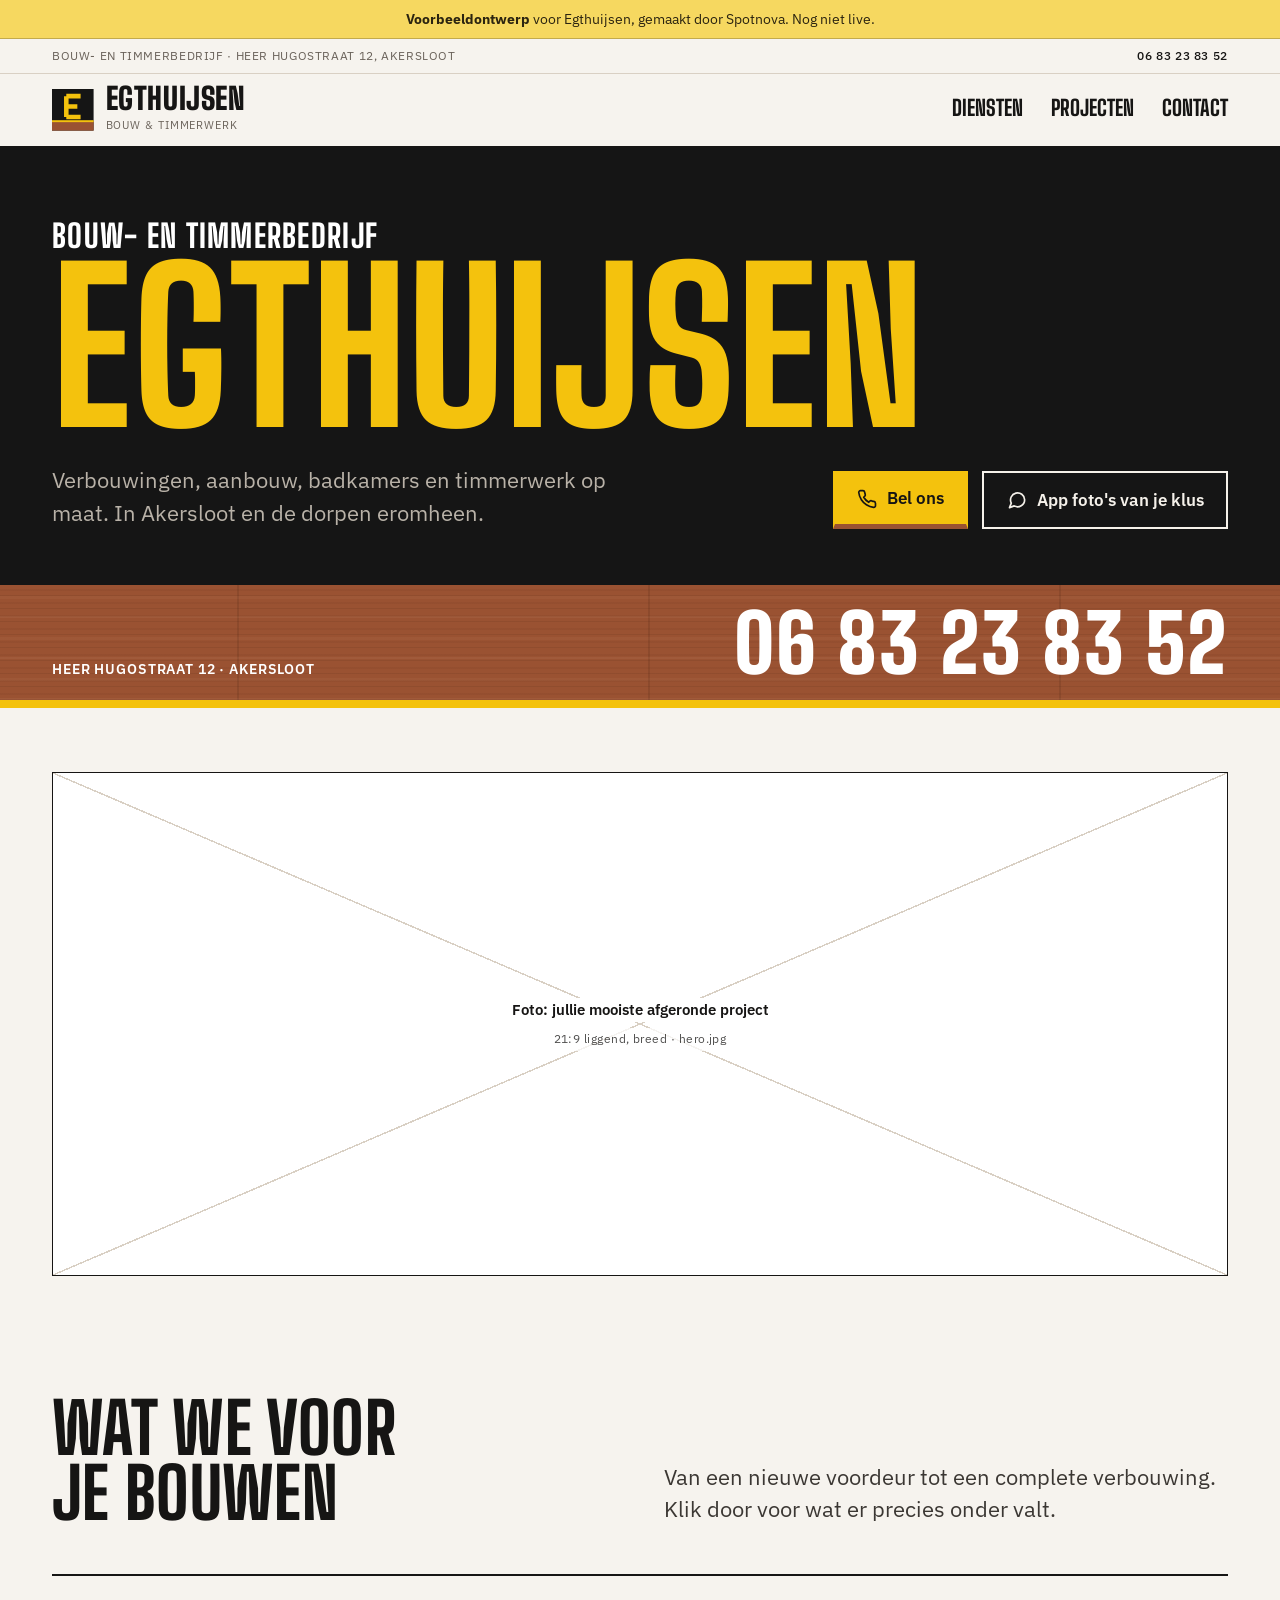
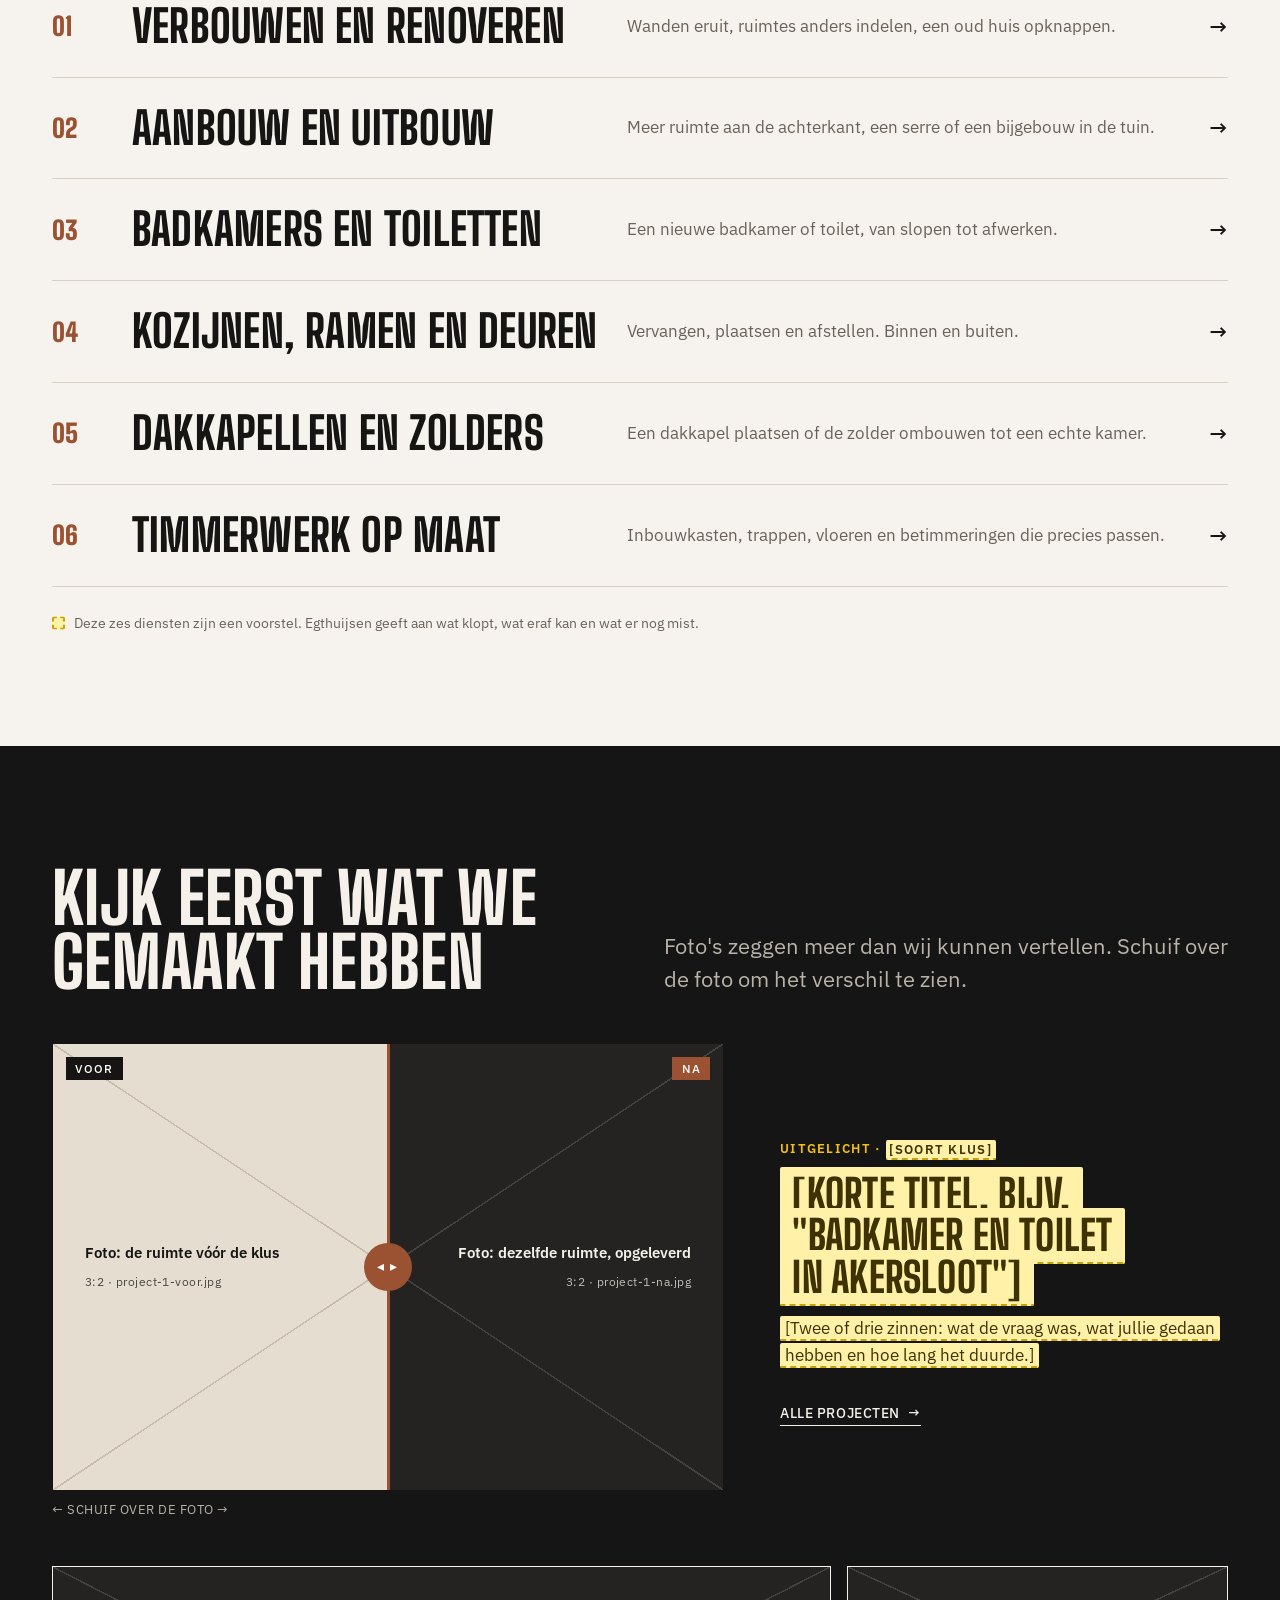
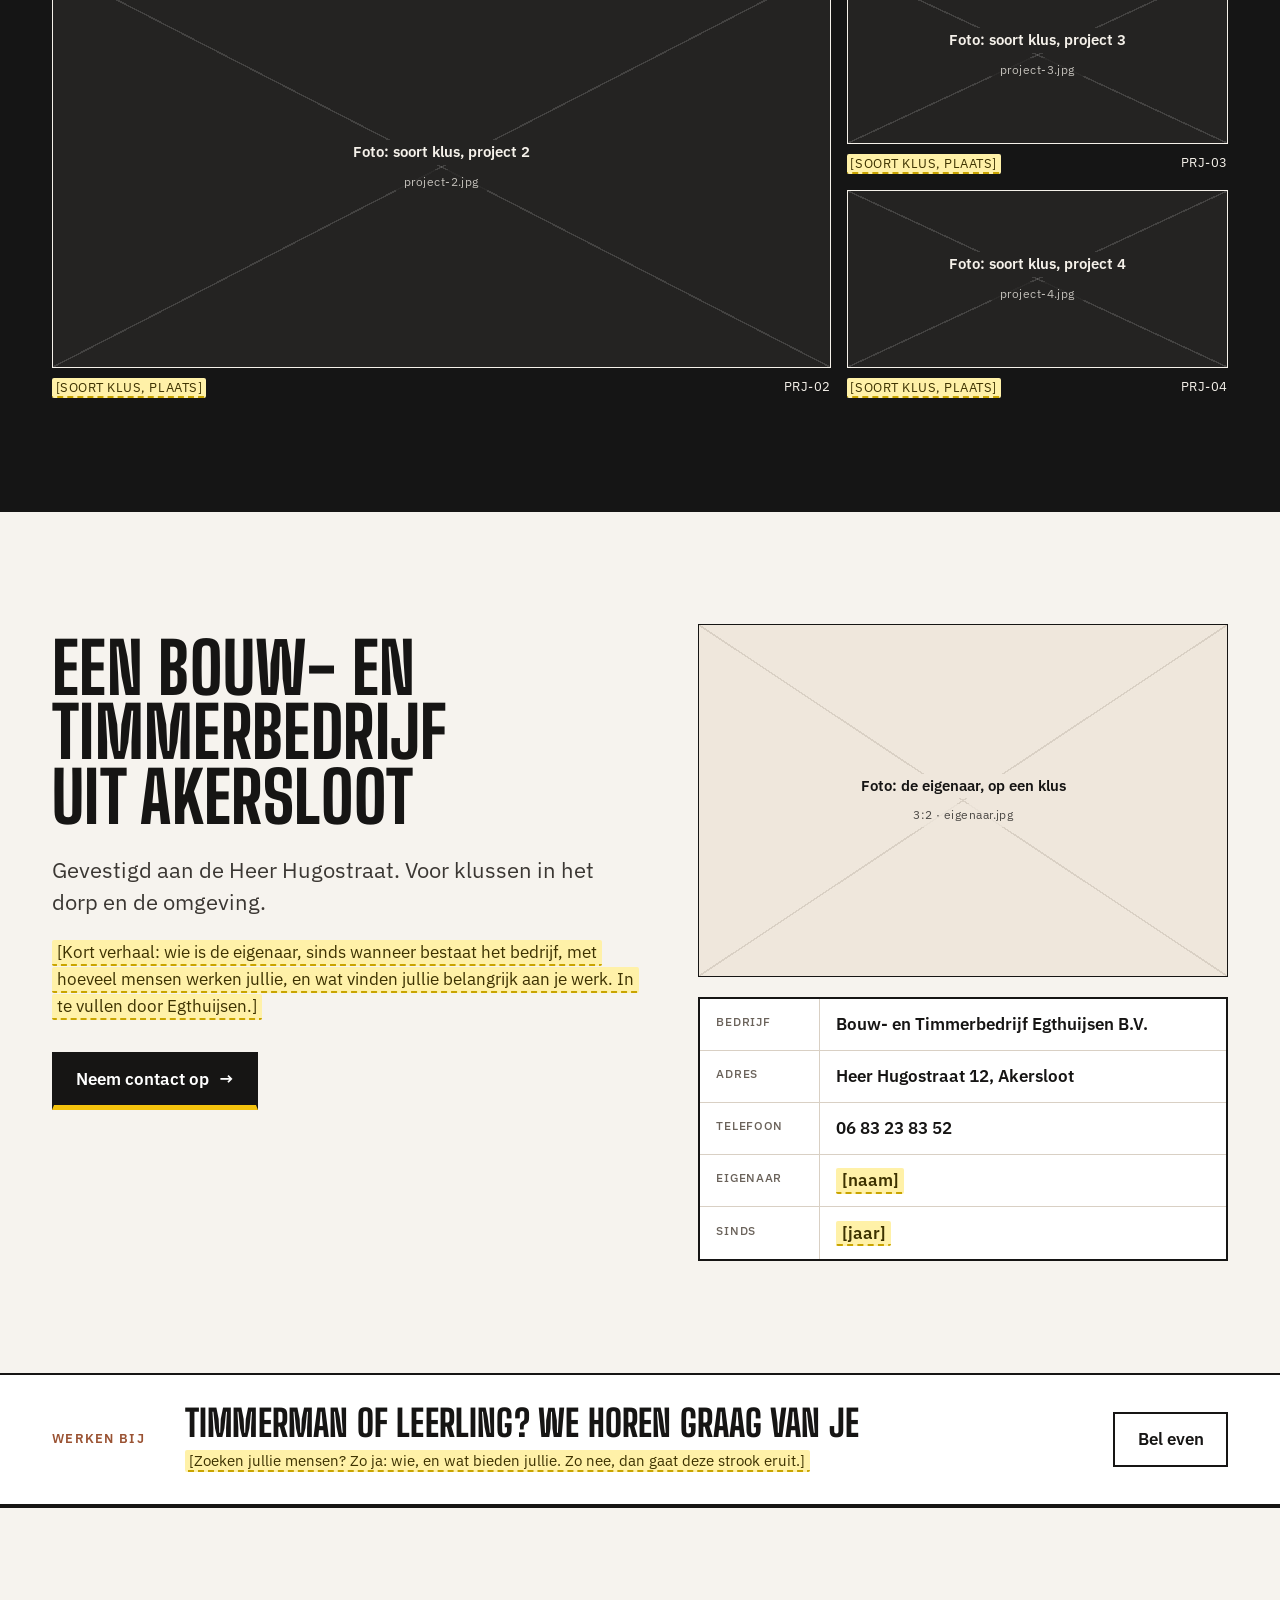
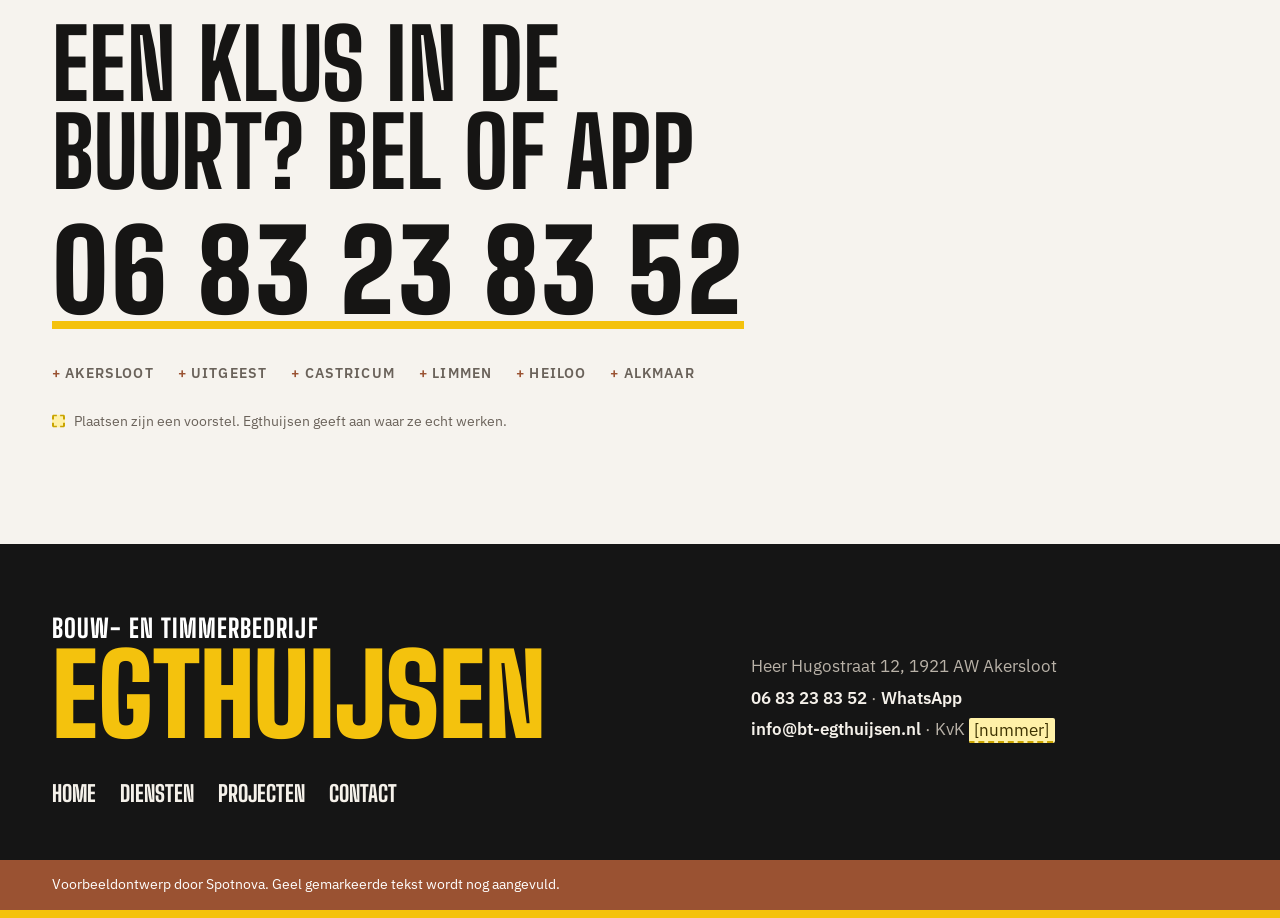
==== commit 32f43e34: "Gegevens van de bus: e-mail en B.V., houtnerf in de strook, kleur dichter bij de bus Co-Authored-By:" ====
--- a/index.html
+++ b/index.html
@@ -29,7 +29,7 @@
   <header class="masthead">
     <div class="wrap">
       <a class="logo" href="index.html" aria-label="Egthuijsen, naar de homepage">
-        <svg class="logo__mark" viewBox="0 0 64 64" aria-hidden="true"><rect width="64" height="64" fill="#151515"/><rect y="50" width="64" height="14" fill="#a8472b"/><rect y="48" width="64" height="3" fill="#f4c20d"/><path d="M22 11h22M22 27h17M22 43h22M22 11v32" stroke="#f4c20d" stroke-width="7" fill="none"/></svg>
+        <svg class="logo__mark" viewBox="0 0 64 64" aria-hidden="true"><rect width="64" height="64" fill="#151515"/><rect y="50" width="64" height="14" fill="#9a5232"/><rect y="48" width="64" height="3" fill="#f4c20d"/><path d="M22 11h22M22 27h17M22 43h22M22 11v32" stroke="#f4c20d" stroke-width="7" fill="none"/></svg>
         <span><span class="logo__name">Egthuijsen</span><span class="logo__sub">Bouw &amp; timmerwerk</span></span>
       </a>
       <button class="menu-toggle" type="button" aria-expanded="false" aria-controls="site-nav">
@@ -140,7 +140,7 @@
         <div class="about__side">
           <div class="ph ph--tint r-3x2" role="img" aria-label="Plek voor foto: de eigenaar, op een klus"><span class="ph__label">Foto: de eigenaar, op een klus</span><span class="ph__meta">3:2 · eigenaar.jpg</span></div>
           <dl class="facts">
-            <div><dt>Bedrijf</dt><dd>Bouw- en timmerbedrijf Egthuijsen</dd></div>
+            <div><dt>Bedrijf</dt><dd>Bouw- en Timmerbedrijf Egthuijsen B.V.</dd></div>
             <div><dt>Adres</dt><dd>Heer Hugostraat 12, Akersloot</dd></div>
             <div><dt>Telefoon</dt><dd><a href="tel:+31683238352">06 83 23 83 52</a></dd></div>
             <div><dt>Eigenaar</dt><dd><span class="todo">[naam]</span></dd></div>
@@ -183,7 +183,7 @@
         <div class="van__lines">
           <p>Heer Hugostraat 12, 1921 AW Akersloot</p>
           <p><a href="tel:+31683238352">06 83 23 83 52</a> · <a href="https://wa.me/31683238352">WhatsApp</a></p>
-          <p><span class="todo">[e-mailadres]</span> · KvK <span class="todo">[nummer]</span></p>
+          <p><a href="mailto:info@bt-egthuijsen.nl">info@bt-egthuijsen.nl</a> · KvK <span class="todo">[nummer]</span></p>
         </div>
         <nav class="van__nav" aria-label="Onderaan"><ul><li><a href="index.html">Home</a></li><li><a href="diensten.html">Diensten</a></li><li><a href="projecten.html">Projecten</a></li><li><a href="contact.html">Contact</a></li></ul></nav>
       </div>
--- a/styles.css
+++ b/styles.css
@@ -1,5 +1,5 @@
 /* Egthuijsen · voorbeeldontwerp door Spotnova
-   Idee: de site is de bus van Egthuijsen. Zwart met grote belettering, een oranjebruine strook met gele rand.
+   Idee: de site is de bus van Egthuijsen. Zwart met grote belettering, een strook in houtkleur met gele rand.
    Statisch, geen build-stap. Kleuren en maten staan bovenaan als variabelen. */
 
 :root {
@@ -18,9 +18,9 @@
   --dark-line: rgba(255, 255, 255, 0.06);
   --dark-line-2: rgba(255, 255, 255, 0.14);
 
-  --brick: #a8472b;         /* oranjebruin van de bus: knoppen, nummers, maatlijnen */
-  --brick-hover: #873820;
-  --brick-light: #c9694a;
+  --brick: #9a5232;         /* oranjebruin van de bus: knoppen, nummers, maatlijnen */
+  --brick-hover: #7d4126;
+  --brick-light: #b86b47;
   --mortar: #e2c9b8;
   --yellow: #f4c20d;        /* spiegelkappen en spoiler: accent op zwart */
 
@@ -267,6 +267,13 @@
 .bus__row { display: grid; gap: 1.5rem; margin-top: 2rem; align-items: end; }
 .bus__row .actions { margin-top: 0; }
 .bus__panel { background: var(--brick); color: var(--white); border-bottom: 8px solid var(--yellow); }
+/* Houtnerf, zoals de onderkant van de bus: onregelmatige lijnen in drie lagen */
+.bus__panel, .van__panel {
+  background-image:
+    repeating-linear-gradient(0deg, rgba(60, 25, 10, 0.10) 0 1px, transparent 1px 5px, rgba(60, 25, 10, 0.06) 5px 7px, transparent 7px 13px),
+    repeating-linear-gradient(0deg, rgba(255, 220, 190, 0.06) 0 2px, transparent 2px 19px, rgba(255, 220, 190, 0.04) 19px 22px, transparent 22px 41px),
+    repeating-linear-gradient(90deg, transparent 0 237px, rgba(40, 15, 5, 0.12) 237px 239px, transparent 239px 411px);
+}
 .bus__panel-in { display: flex; flex-wrap: wrap; justify-content: space-between; align-items: baseline; gap: 0.5rem 2rem; padding-top: 1.1rem; padding-bottom: 1.1rem; }
 .bus__addr { font-weight: 600; letter-spacing: 0.06em; text-transform: uppercase; font-size: 0.9rem; }
 .bus__phone { font-family: var(--font-head); font-weight: 900; font-size: clamp(2.4rem, 10vw, 5rem); line-height: 1; text-decoration: none; letter-spacing: 0.02em; }
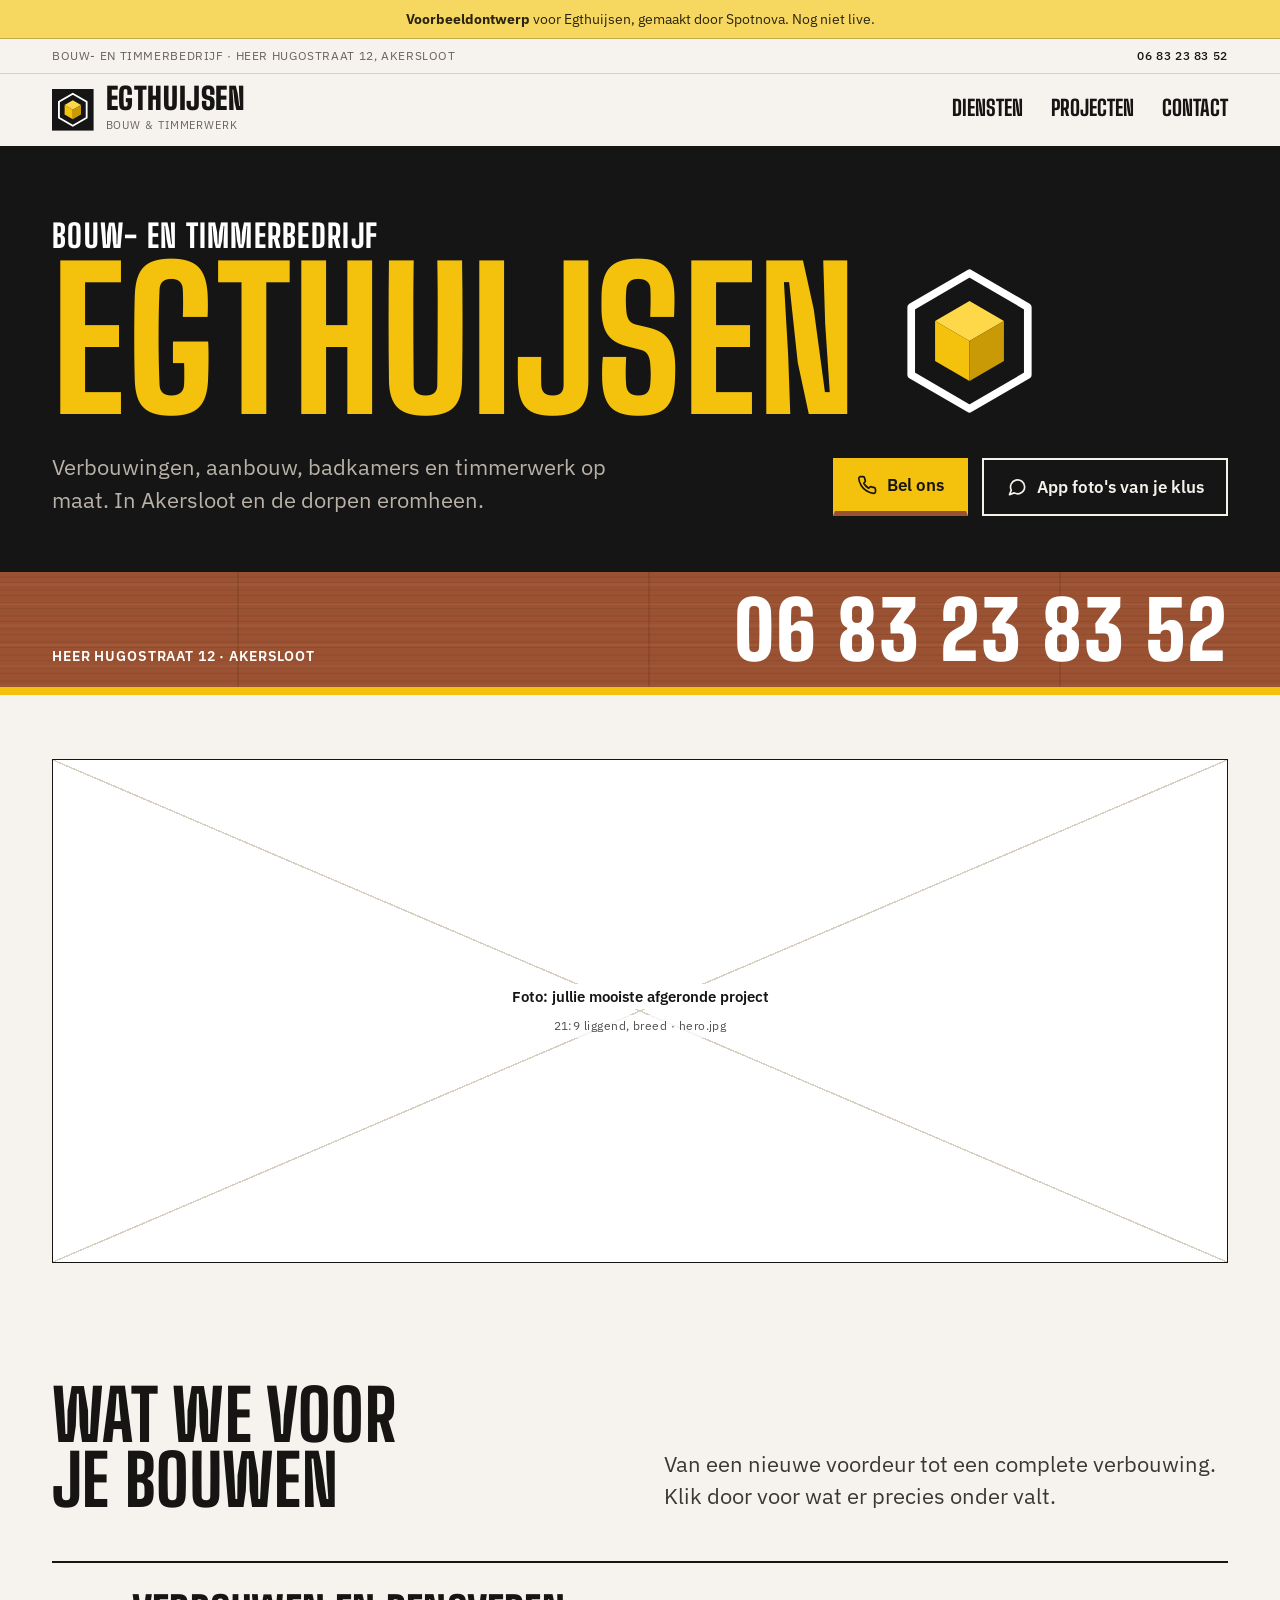
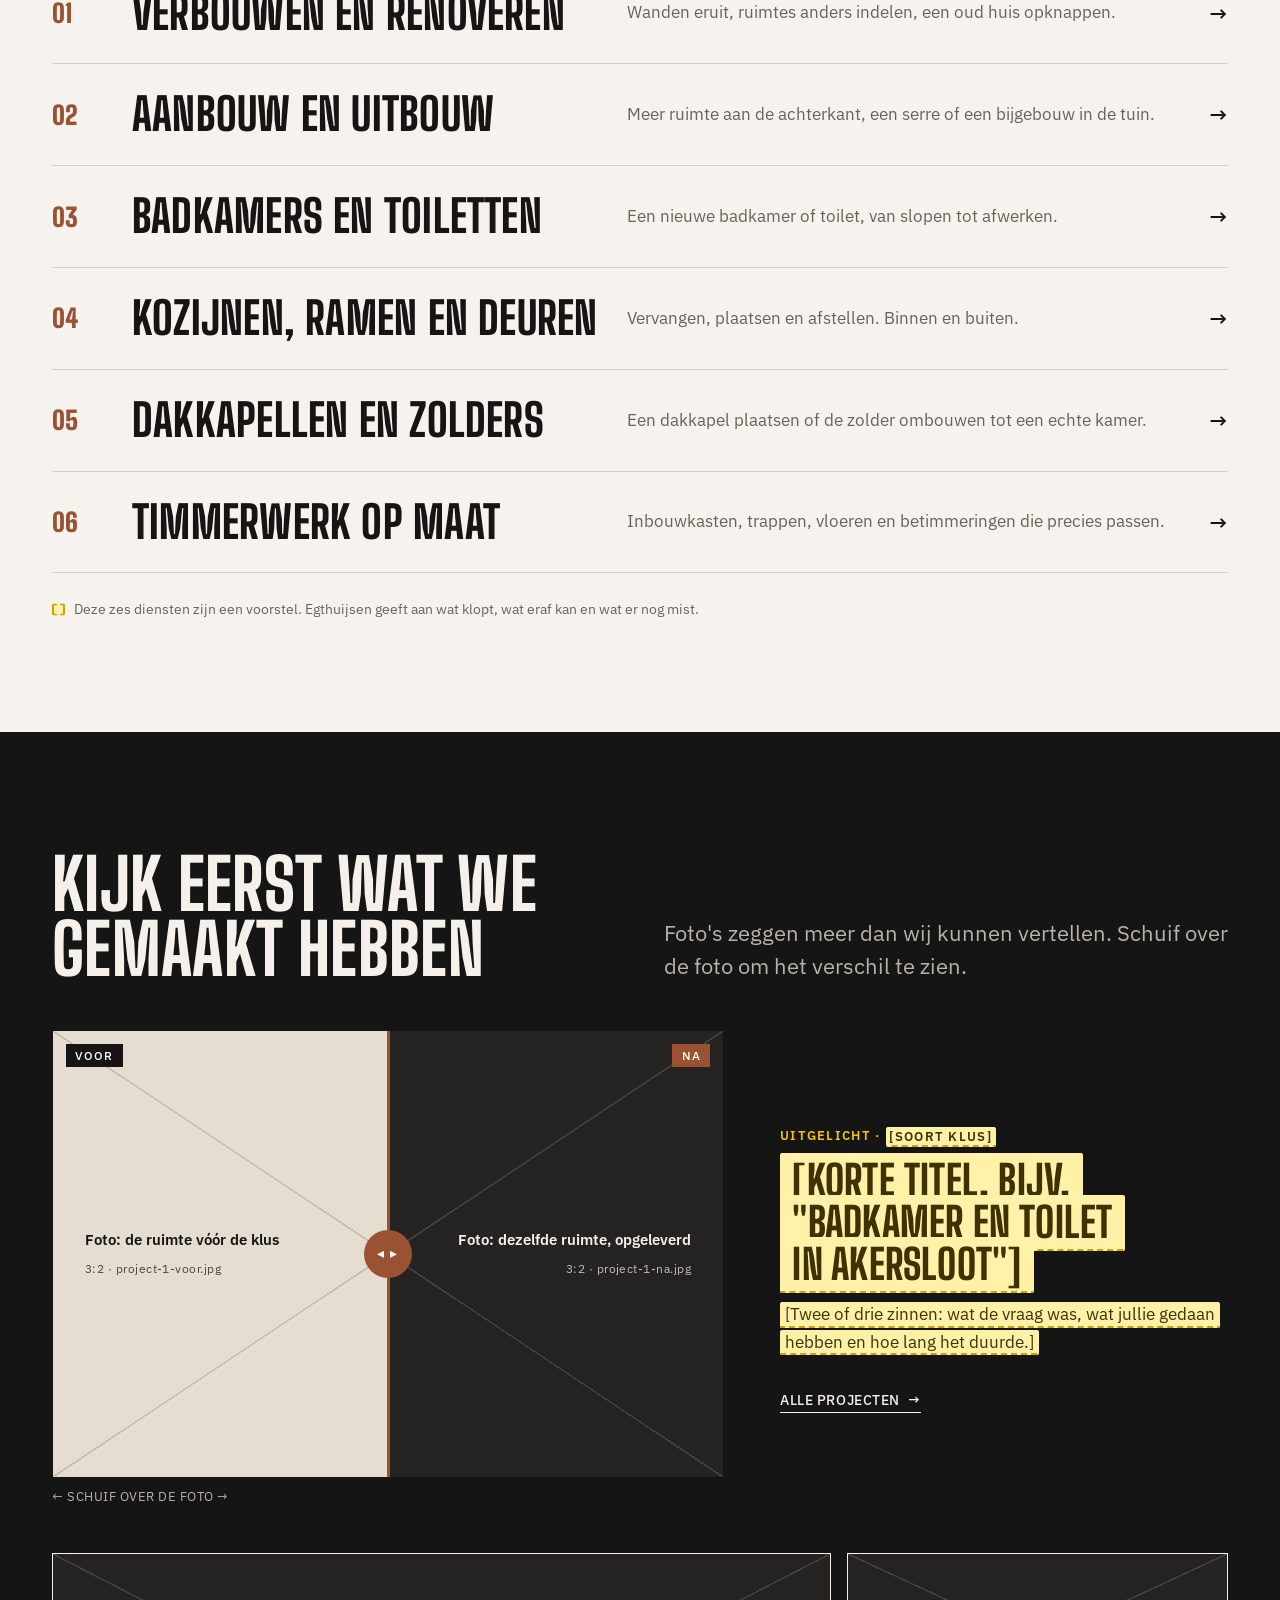
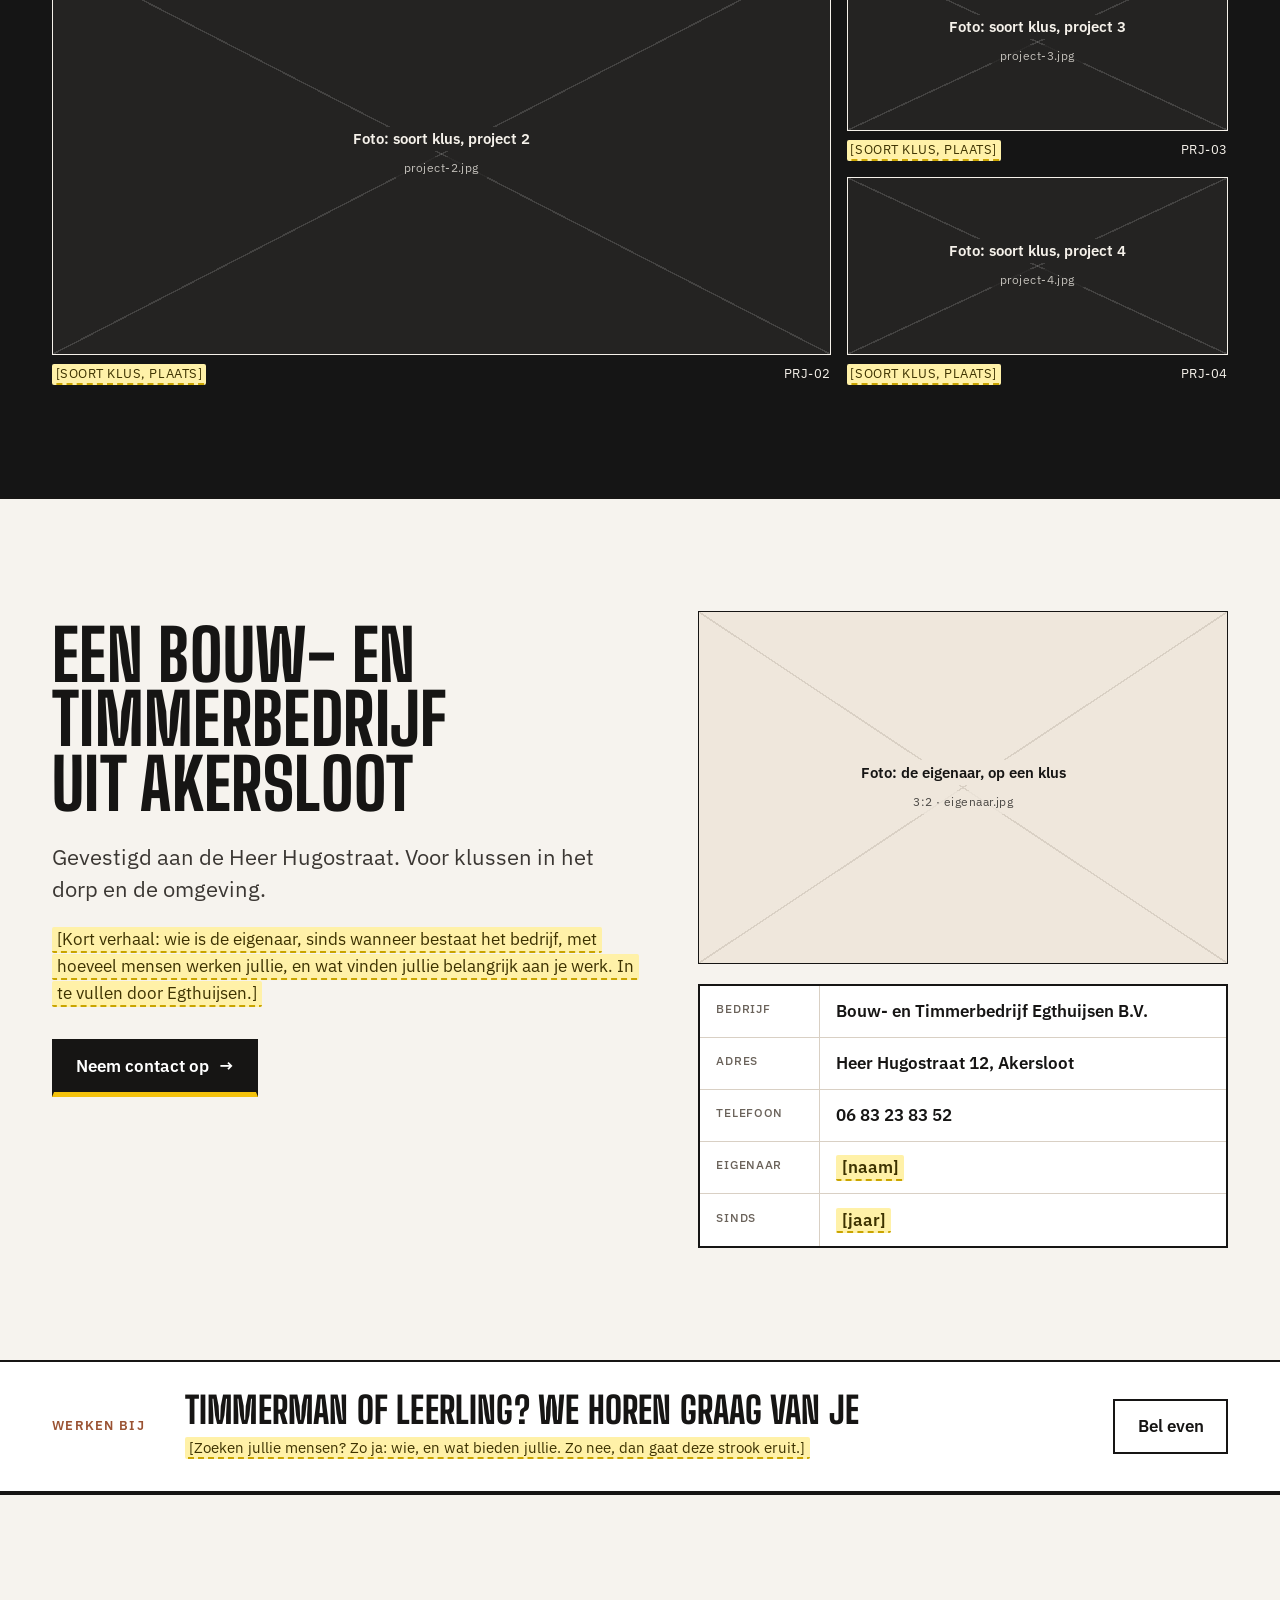
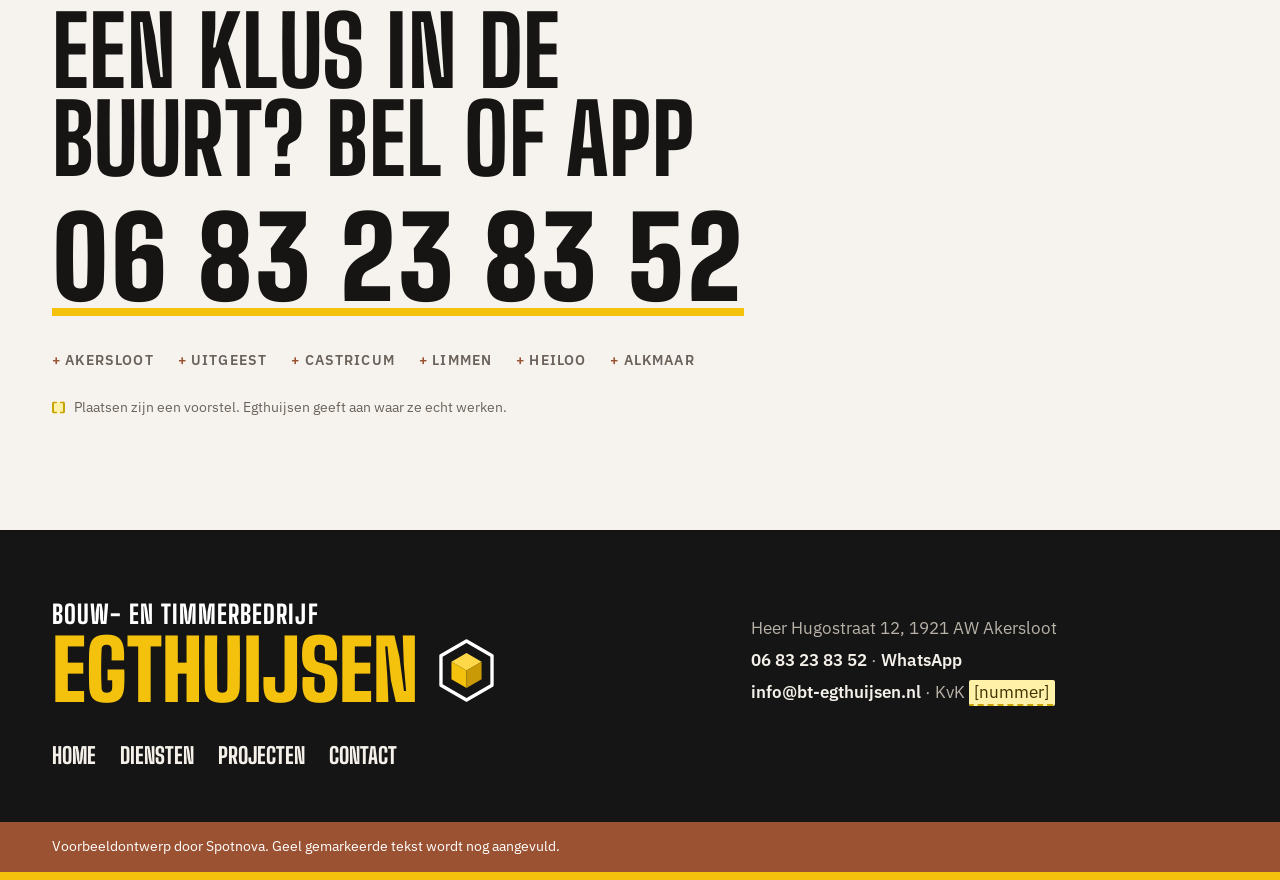
==== commit 9666fe85: "Logo van de bus (nagetekend) in de kop, naast de naam en in de footer Co-Authored-By: Claude Opus 5." ====
--- a/index.html
+++ b/index.html
@@ -29,7 +29,7 @@
   <header class="masthead">
     <div class="wrap">
       <a class="logo" href="index.html" aria-label="Egthuijsen, naar de homepage">
-        <svg class="logo__mark" viewBox="0 0 64 64" aria-hidden="true"><rect width="64" height="64" fill="#151515"/><rect y="50" width="64" height="14" fill="#9a5232"/><rect y="48" width="64" height="3" fill="#f4c20d"/><path d="M22 11h22M22 27h17M22 43h22M22 11v32" stroke="#f4c20d" stroke-width="7" fill="none"/></svg>
+        <svg class="logo__mark" viewBox="0 0 64 64" aria-hidden="true"><rect width="64" height="64" fill="#151515"/><g transform="translate(4 4) scale(.56)"><path d="M50 6 88.1 28v44L50 94 11.9 72V28z" fill="none" stroke="#fff" stroke-width="5" stroke-linejoin="round"/><path d="M50 24 72.5 37 50 50 27.5 37z" fill="#ffd84a"/><path d="M27.5 37 50 50v26L27.5 63z" fill="#f4c20d"/><path d="M50 50 72.5 37v26L50 76z" fill="#c99a06"/></g></svg>
         <span><span class="logo__name">Egthuijsen</span><span class="logo__sub">Bouw &amp; timmerwerk</span></span>
       </a>
       <button class="menu-toggle" type="button" aria-expanded="false" aria-controls="site-nav">
@@ -53,7 +53,7 @@
     <section class="bus" aria-labelledby="bedrijf">
       <div class="bus__top on-dark">
         <div class="wrap">
-          <h1 id="bedrijf" class="bus__name"><span class="bus__kicker">Bouw- en timmerbedrijf</span> Egthuijsen</h1>
+          <h1 id="bedrijf" class="bus__name"><span class="bus__kicker">Bouw- en timmerbedrijf</span> <span class="nowrap">Egthuijsen<img class="bus__logo" src="assets/logo.svg" alt="" width="100" height="100"></span></h1>
           <div class="bus__row">
             <p class="intro">Verbouwingen, aanbouw, badkamers en timmerwerk op maat. In Akersloot en de dorpen eromheen.</p>
             <div class="actions">
@@ -179,7 +179,7 @@
   <footer class="van">
     <div class="van__body on-dark">
       <div class="wrap van__grid">
-        <div class="van__brand"><span class="van__kicker">Bouw- en timmerbedrijf</span><span class="van__name">Egthuijsen</span></div>
+        <div class="van__brand"><span class="van__kicker">Bouw- en timmerbedrijf</span><span class="van__name nowrap">Egthuijsen<img class="van__logo" src="assets/logo.svg" alt="" width="100" height="100"></span></div>
         <div class="van__lines">
           <p>Heer Hugostraat 12, 1921 AW Akersloot</p>
           <p><a href="tel:+31683238352">06 83 23 83 52</a> · <a href="https://wa.me/31683238352">WhatsApp</a></p>
--- a/styles.css
+++ b/styles.css
@@ -278,6 +278,13 @@
 .bus__addr { font-weight: 600; letter-spacing: 0.06em; text-transform: uppercase; font-size: 0.9rem; }
 .bus__phone { font-family: var(--font-head); font-weight: 900; font-size: clamp(2.4rem, 10vw, 5rem); line-height: 1; text-decoration: none; letter-spacing: 0.02em; }
 .bus__phone:hover { color: var(--yellow); }
+/* Het logo staat op de bus rechts van de naam */
+.bus__logo, .van__logo { display: none; height: 0.8em; width: auto; margin-left: 0.18em; vertical-align: -0.02em; }
+.nowrap { white-space: nowrap; }
+@media (min-width: 40rem) {
+  .bus__logo, .van__logo { display: inline-block; }
+  .bus__name { font-size: clamp(4rem, 16vw, 12rem); }
+}
 .hero-photo { padding-top: 2.5rem; }
 @media (min-width: 56rem) {
   .bus__top { padding: 4.5rem 0 3.5rem; }
@@ -484,6 +491,7 @@
   .van__grid { grid-template-columns: 1.4fr 1fr; align-items: end; }
   .van__nav { grid-column: 1 / -1; }
   .van__panel { padding-bottom: 0.9rem; }
+  .van__name { font-size: clamp(3rem, 6.5vw, 7rem); }
 }
 
 /* ---------- Zwevende bel- en appknop op mobiel ---------- */
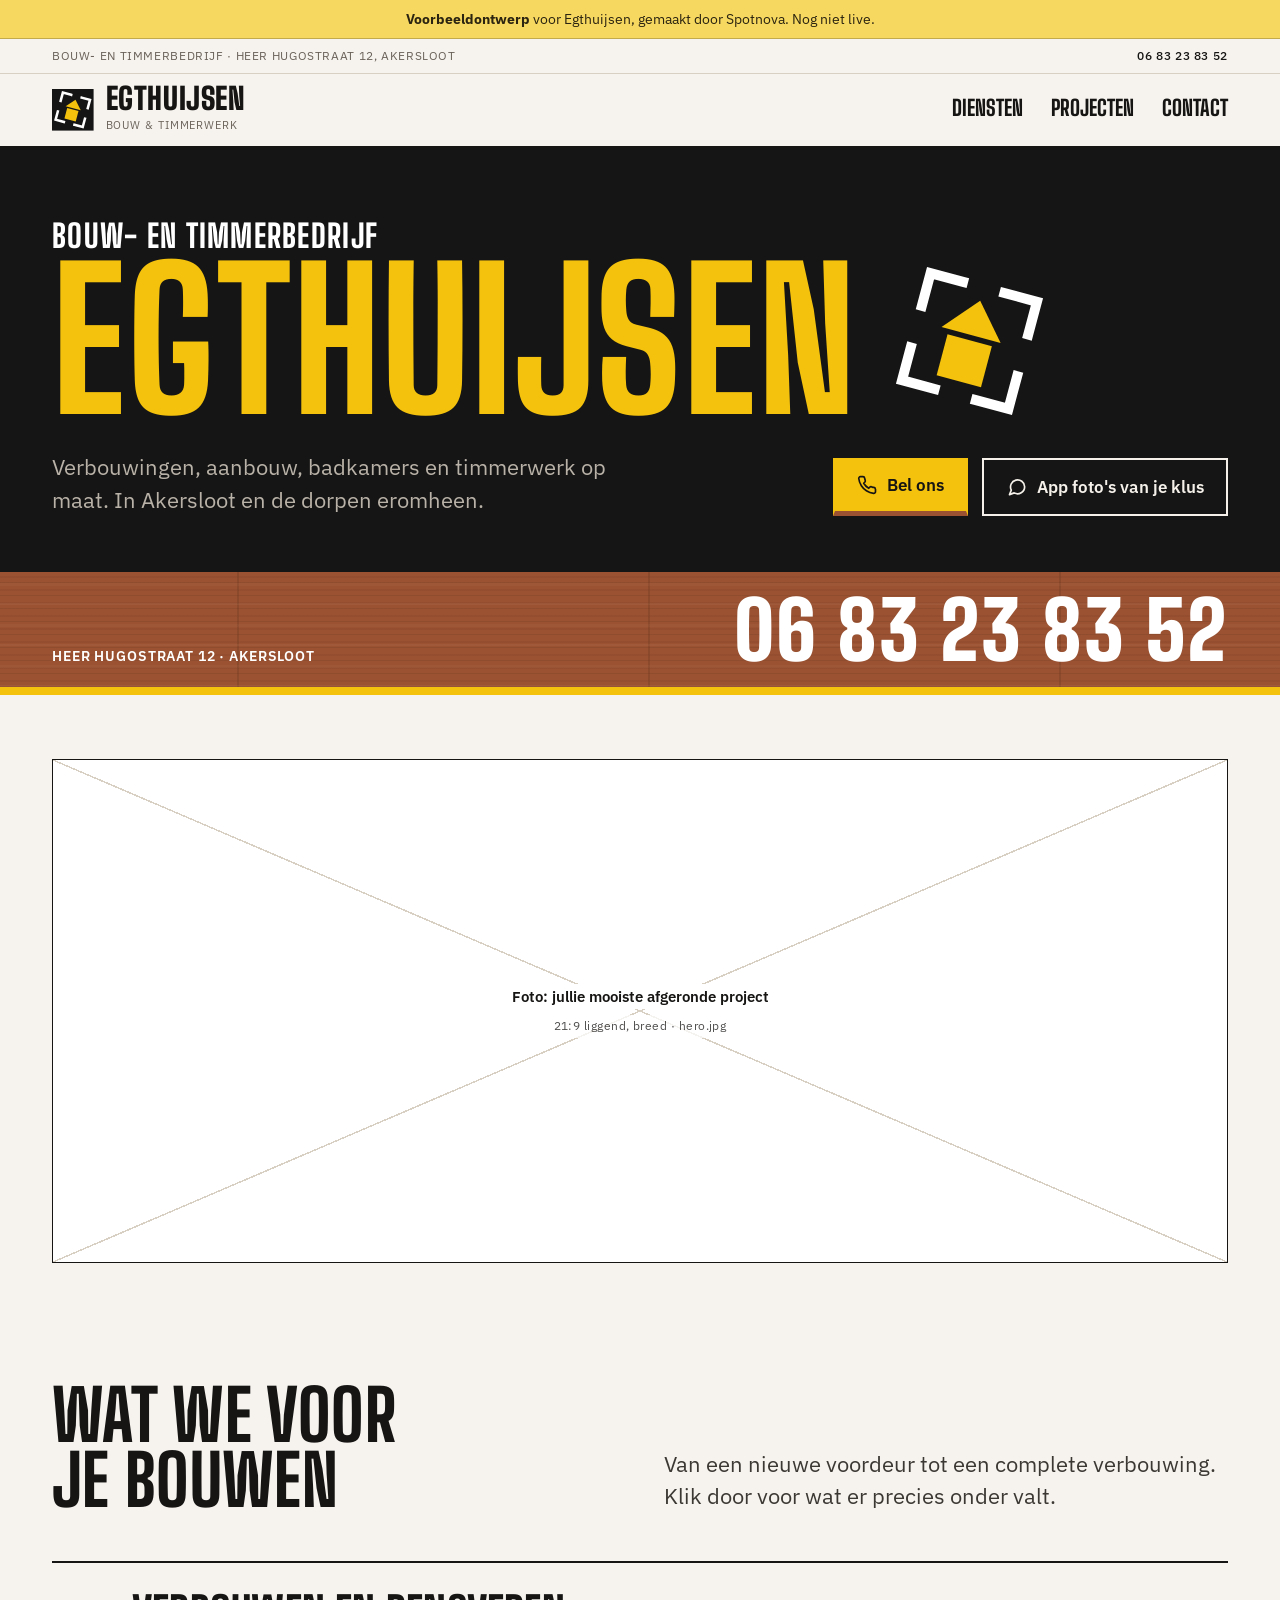
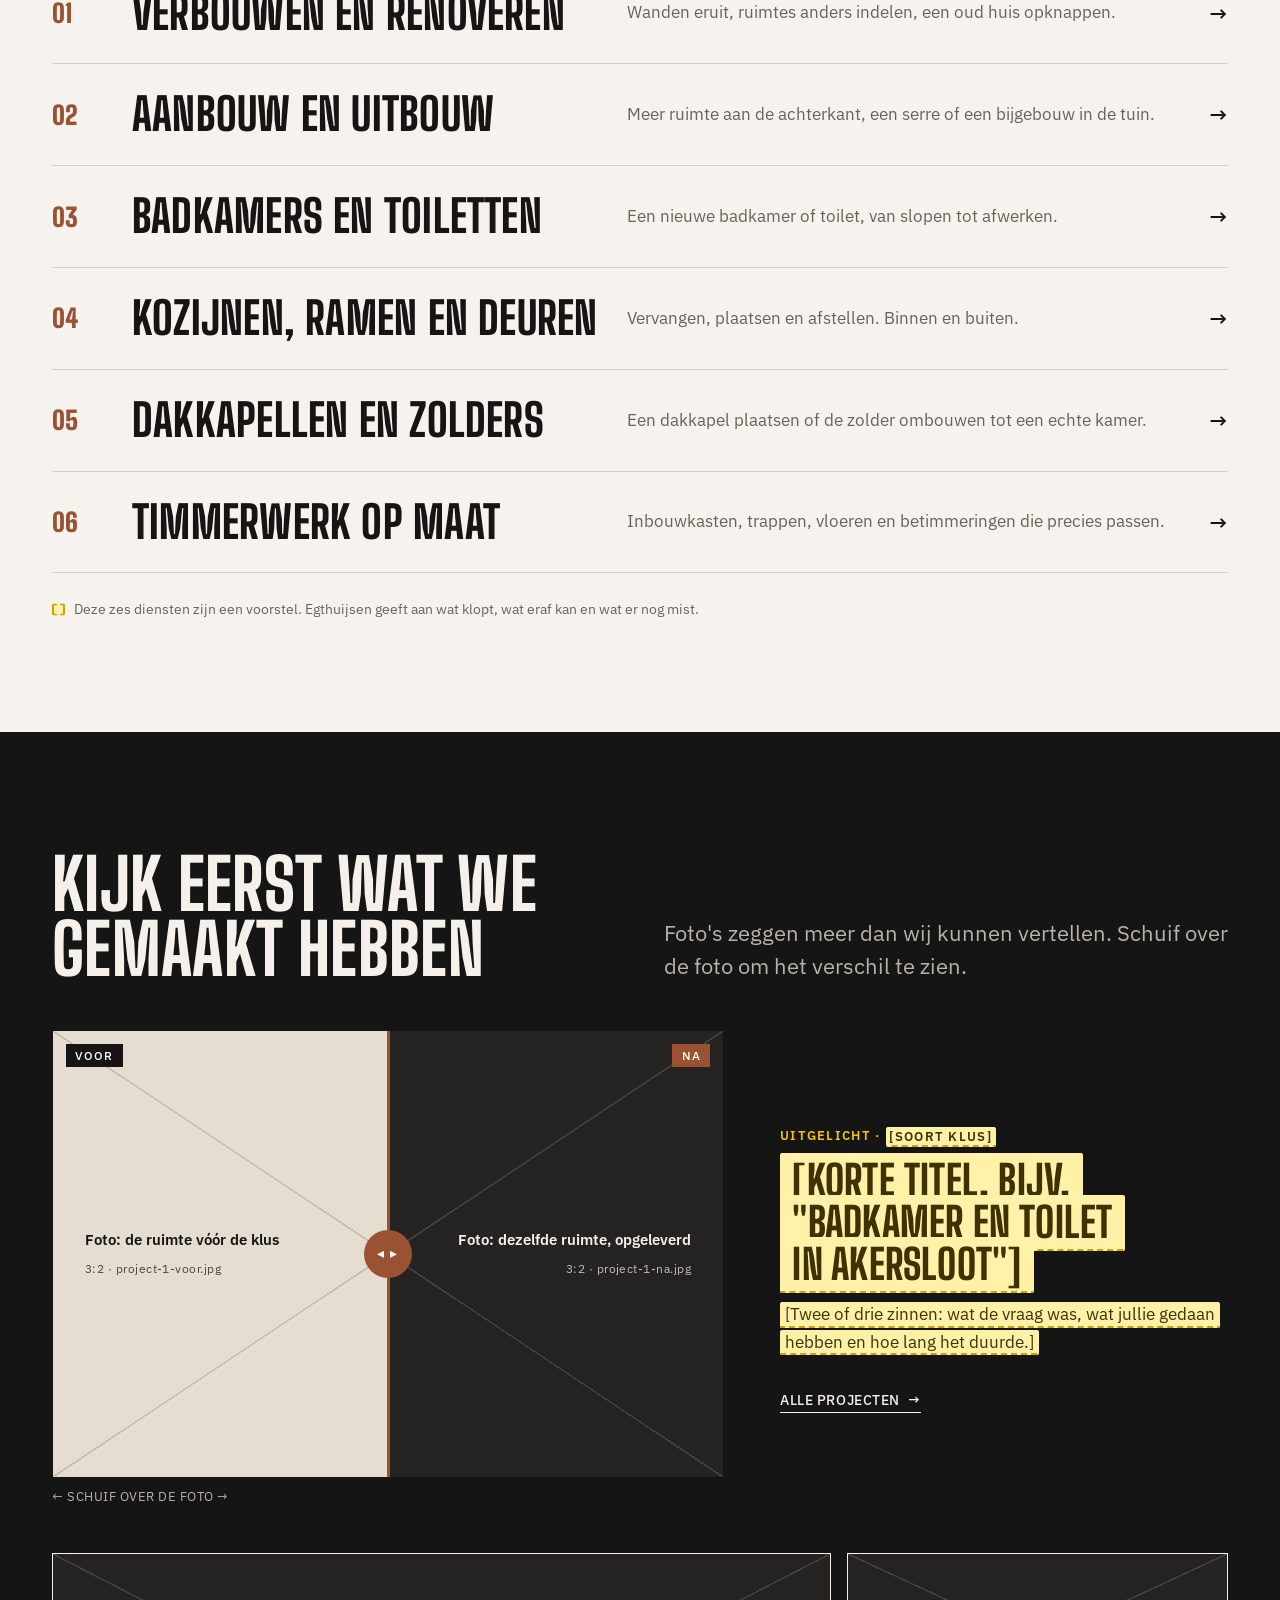
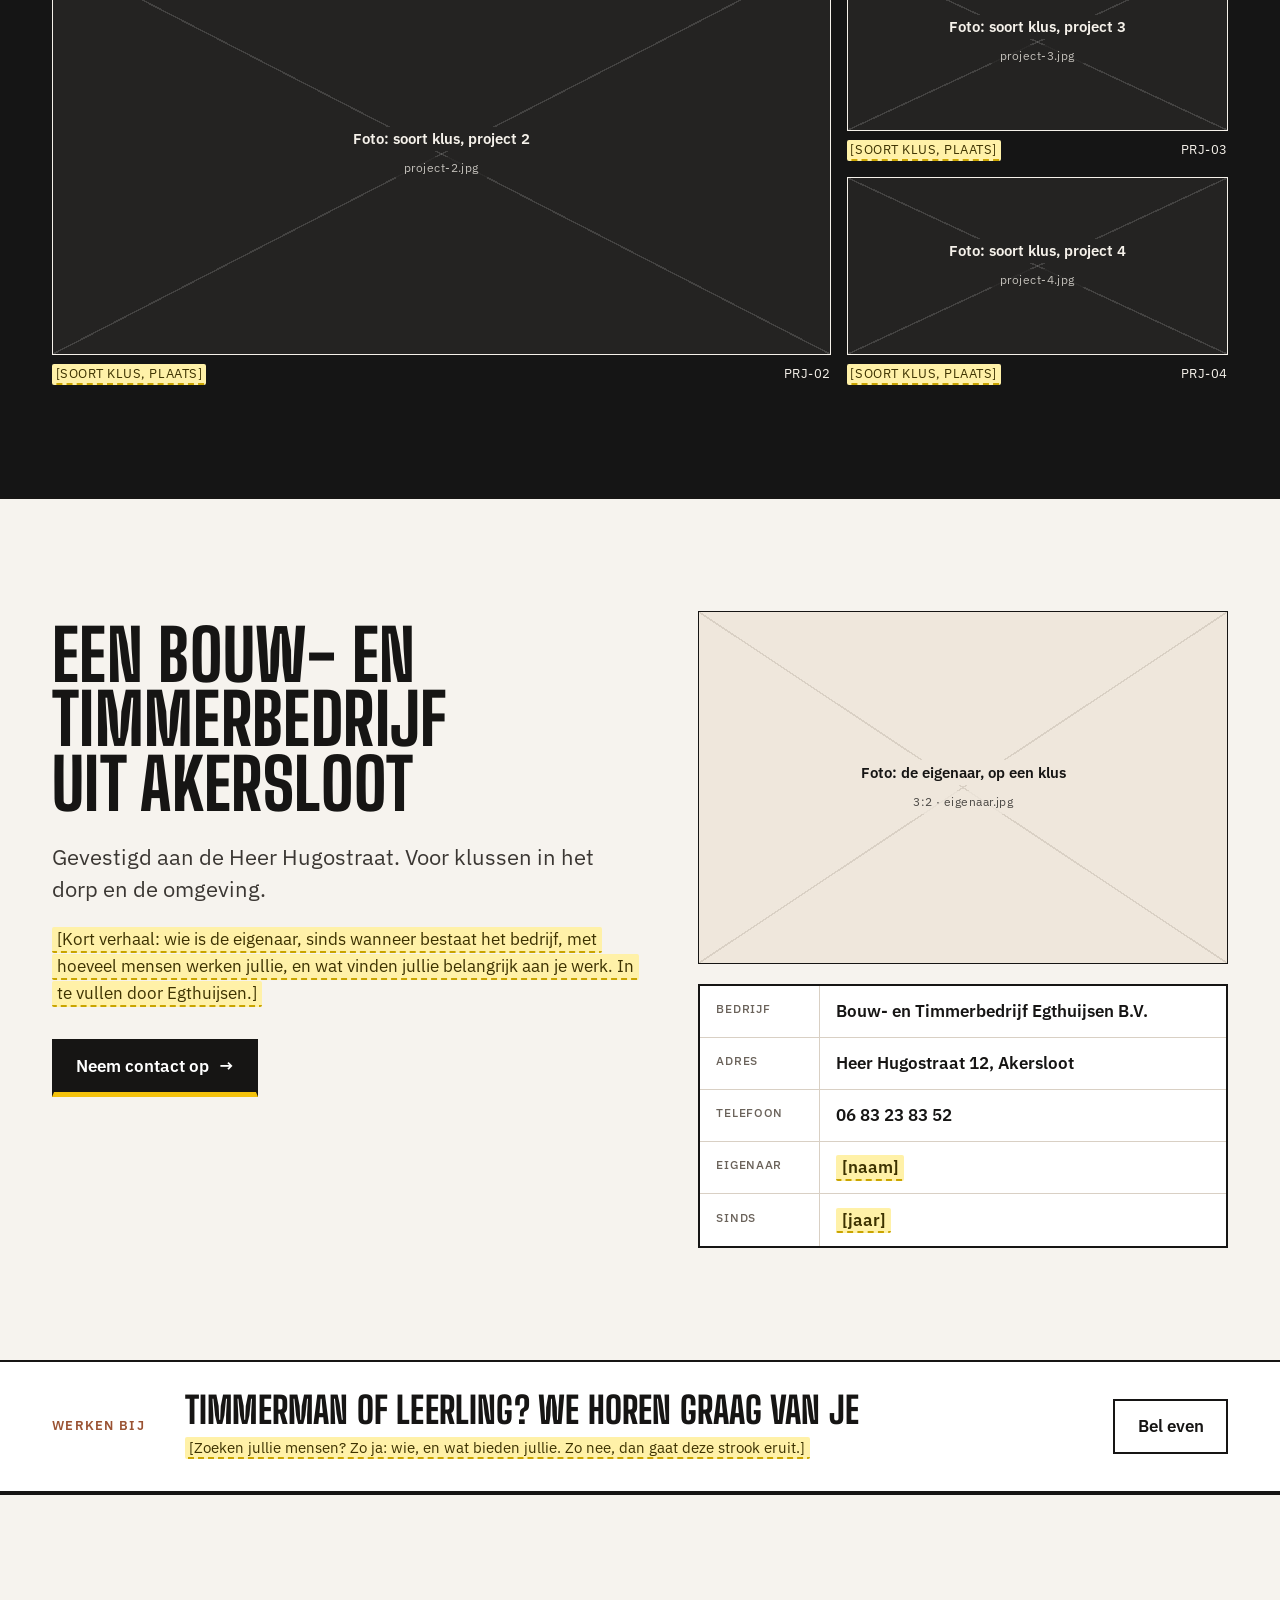
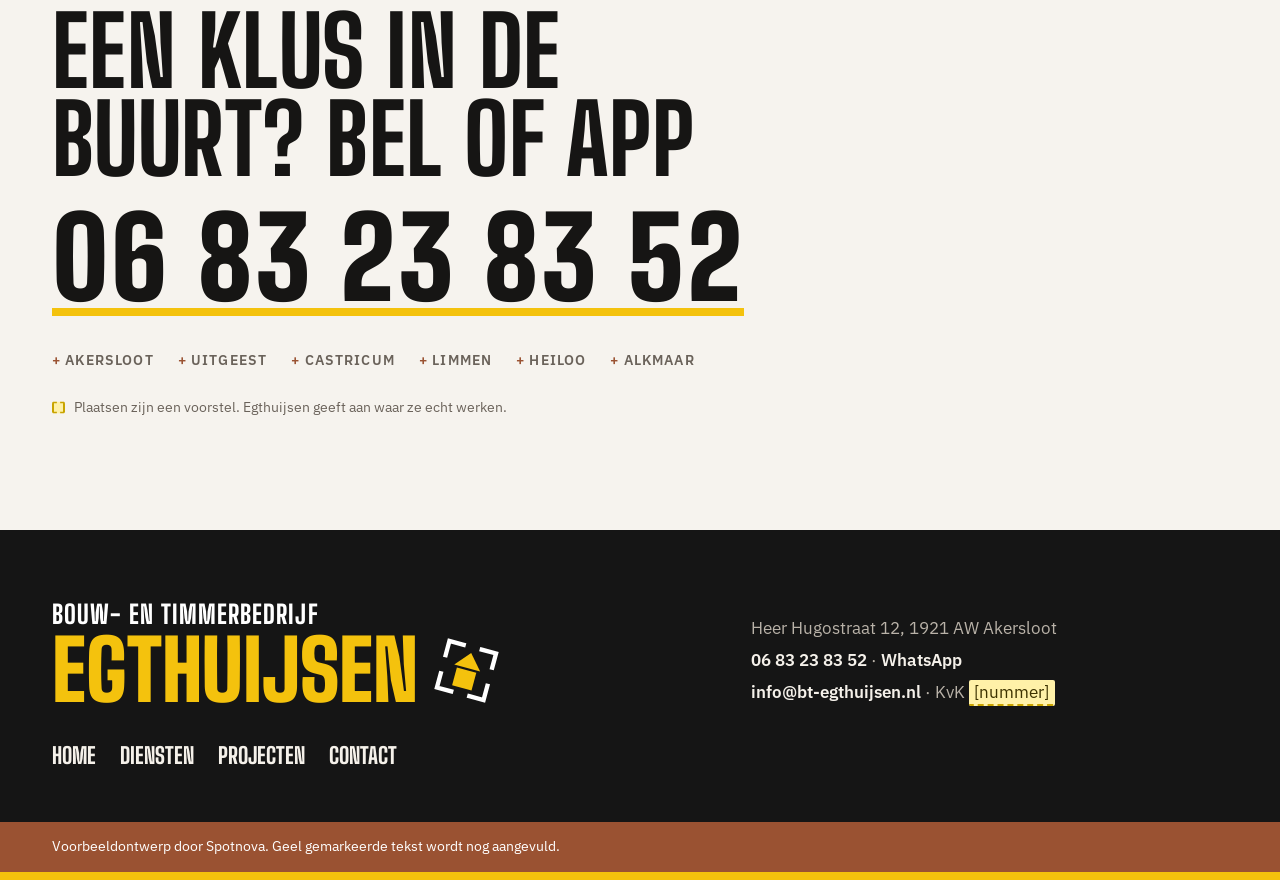
==== commit 4708f55a: "Logo opnieuw nagetekend: geel huisje binnen vier witte hoeken Co-Authored-By: Claude Opus 5.5 <norep" ====
--- a/index.html
+++ b/index.html
@@ -29,7 +29,7 @@
   <header class="masthead">
     <div class="wrap">
       <a class="logo" href="index.html" aria-label="Egthuijsen, naar de homepage">
-        <svg class="logo__mark" viewBox="0 0 64 64" aria-hidden="true"><rect width="64" height="64" fill="#151515"/><g transform="translate(4 4) scale(.56)"><path d="M50 6 88.1 28v44L50 94 11.9 72V28z" fill="none" stroke="#fff" stroke-width="5" stroke-linejoin="round"/><path d="M50 24 72.5 37 50 50 27.5 37z" fill="#ffd84a"/><path d="M27.5 37 50 50v26L27.5 63z" fill="#f4c20d"/><path d="M50 50 72.5 37v26L50 76z" fill="#c99a06"/></g></svg>
+        <svg class="logo__mark" viewBox="0 0 64 64" aria-hidden="true"><rect width="64" height="64" fill="#151515"/><g transform="translate(2 2) scale(.6) rotate(15 50 50)"><path d="M14 36V14h22M64 14h22v22M86 64v22H64M36 86H14V64" fill="none" stroke="#fff" stroke-width="6.5" stroke-linecap="square"/><path d="M50 23 70 46H30z" fill="#f4c20d"/><path d="M35 49.5h30V77H35z" fill="#f4c20d"/></g></svg>
         <span><span class="logo__name">Egthuijsen</span><span class="logo__sub">Bouw &amp; timmerwerk</span></span>
       </a>
       <button class="menu-toggle" type="button" aria-expanded="false" aria-controls="site-nav">
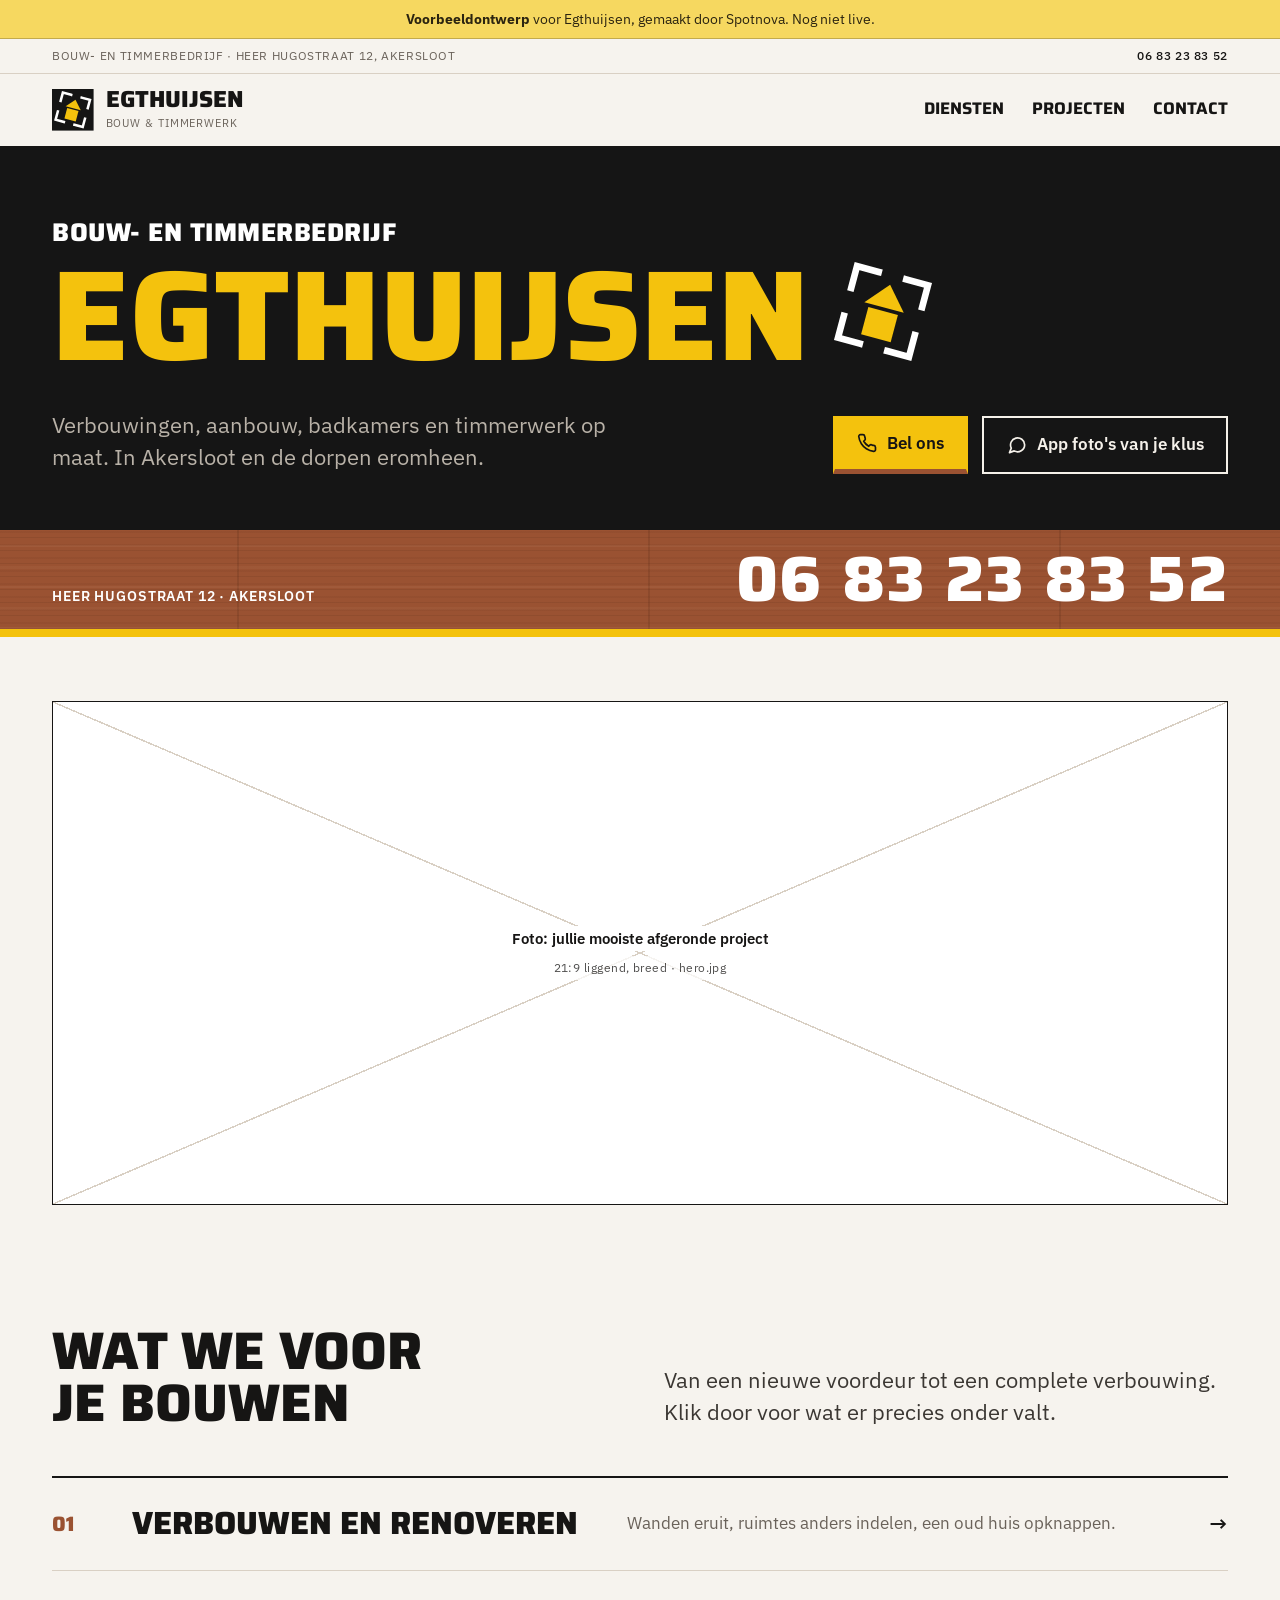
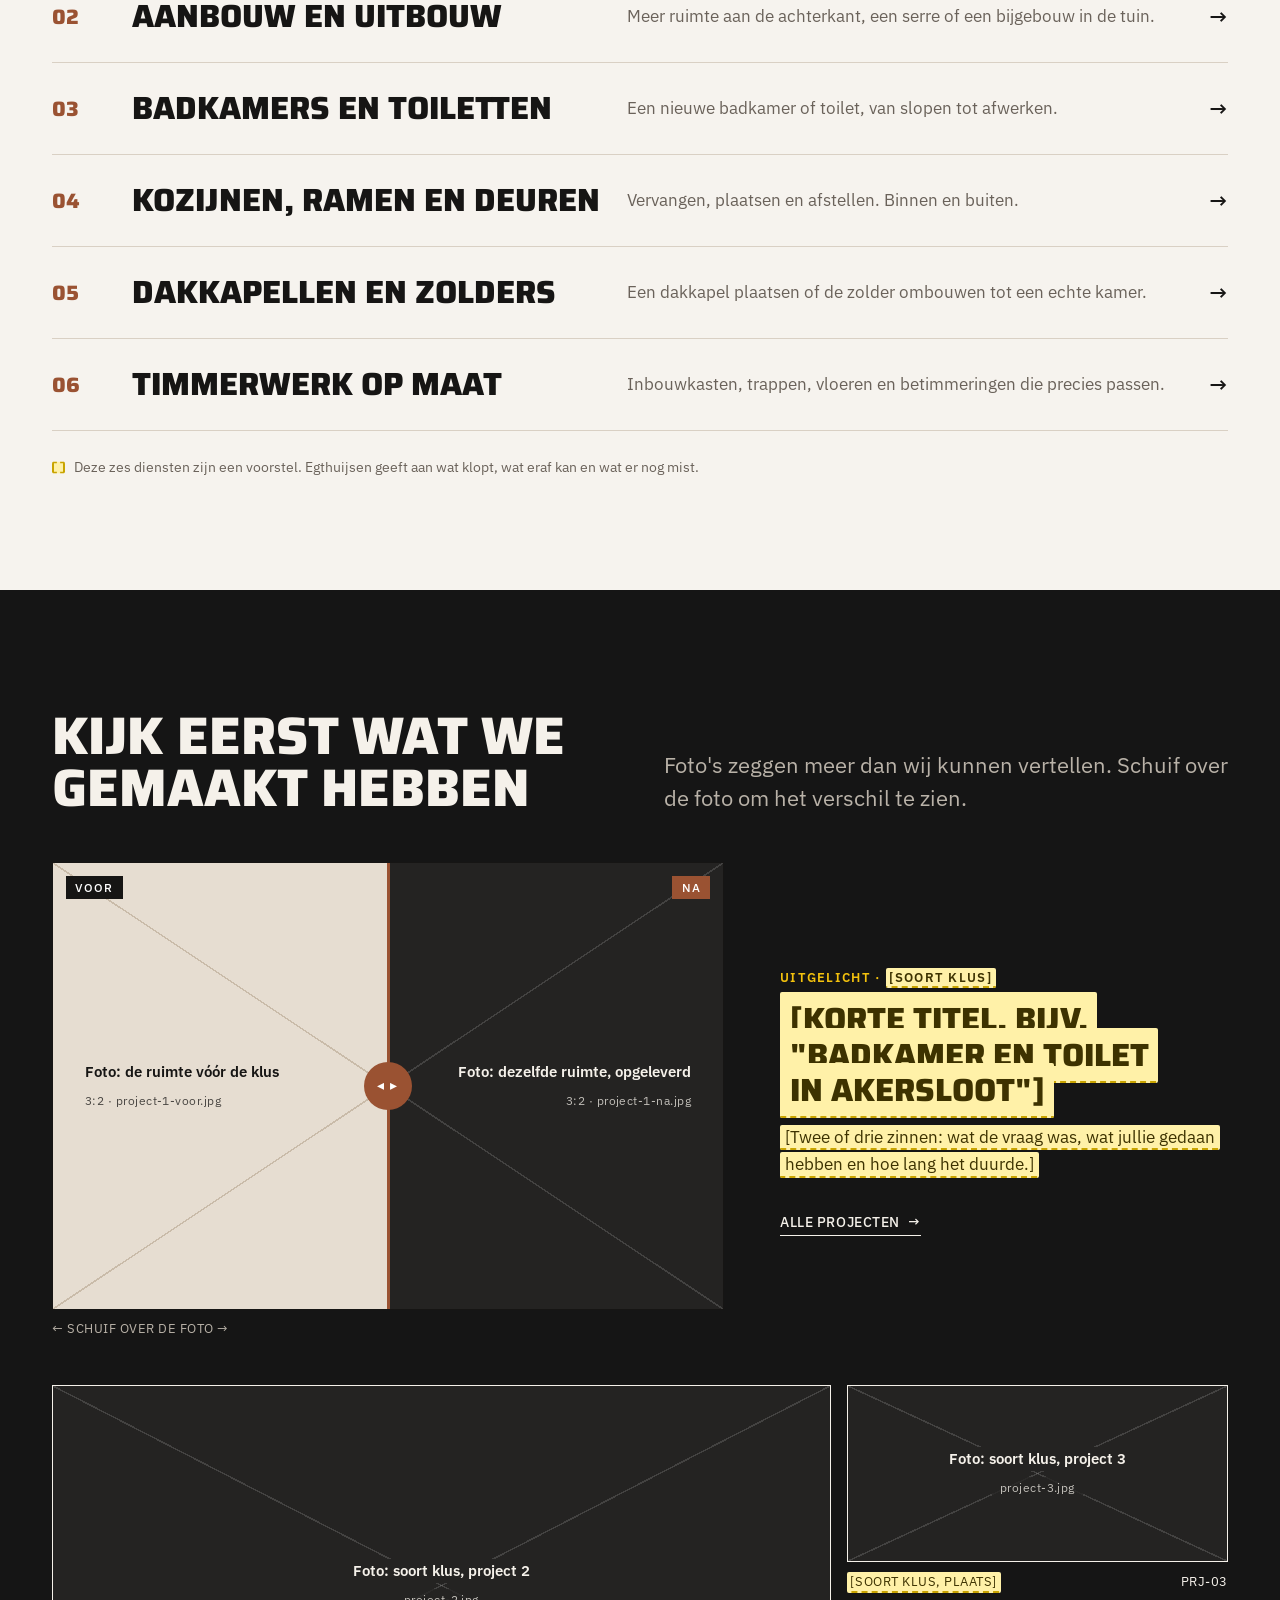
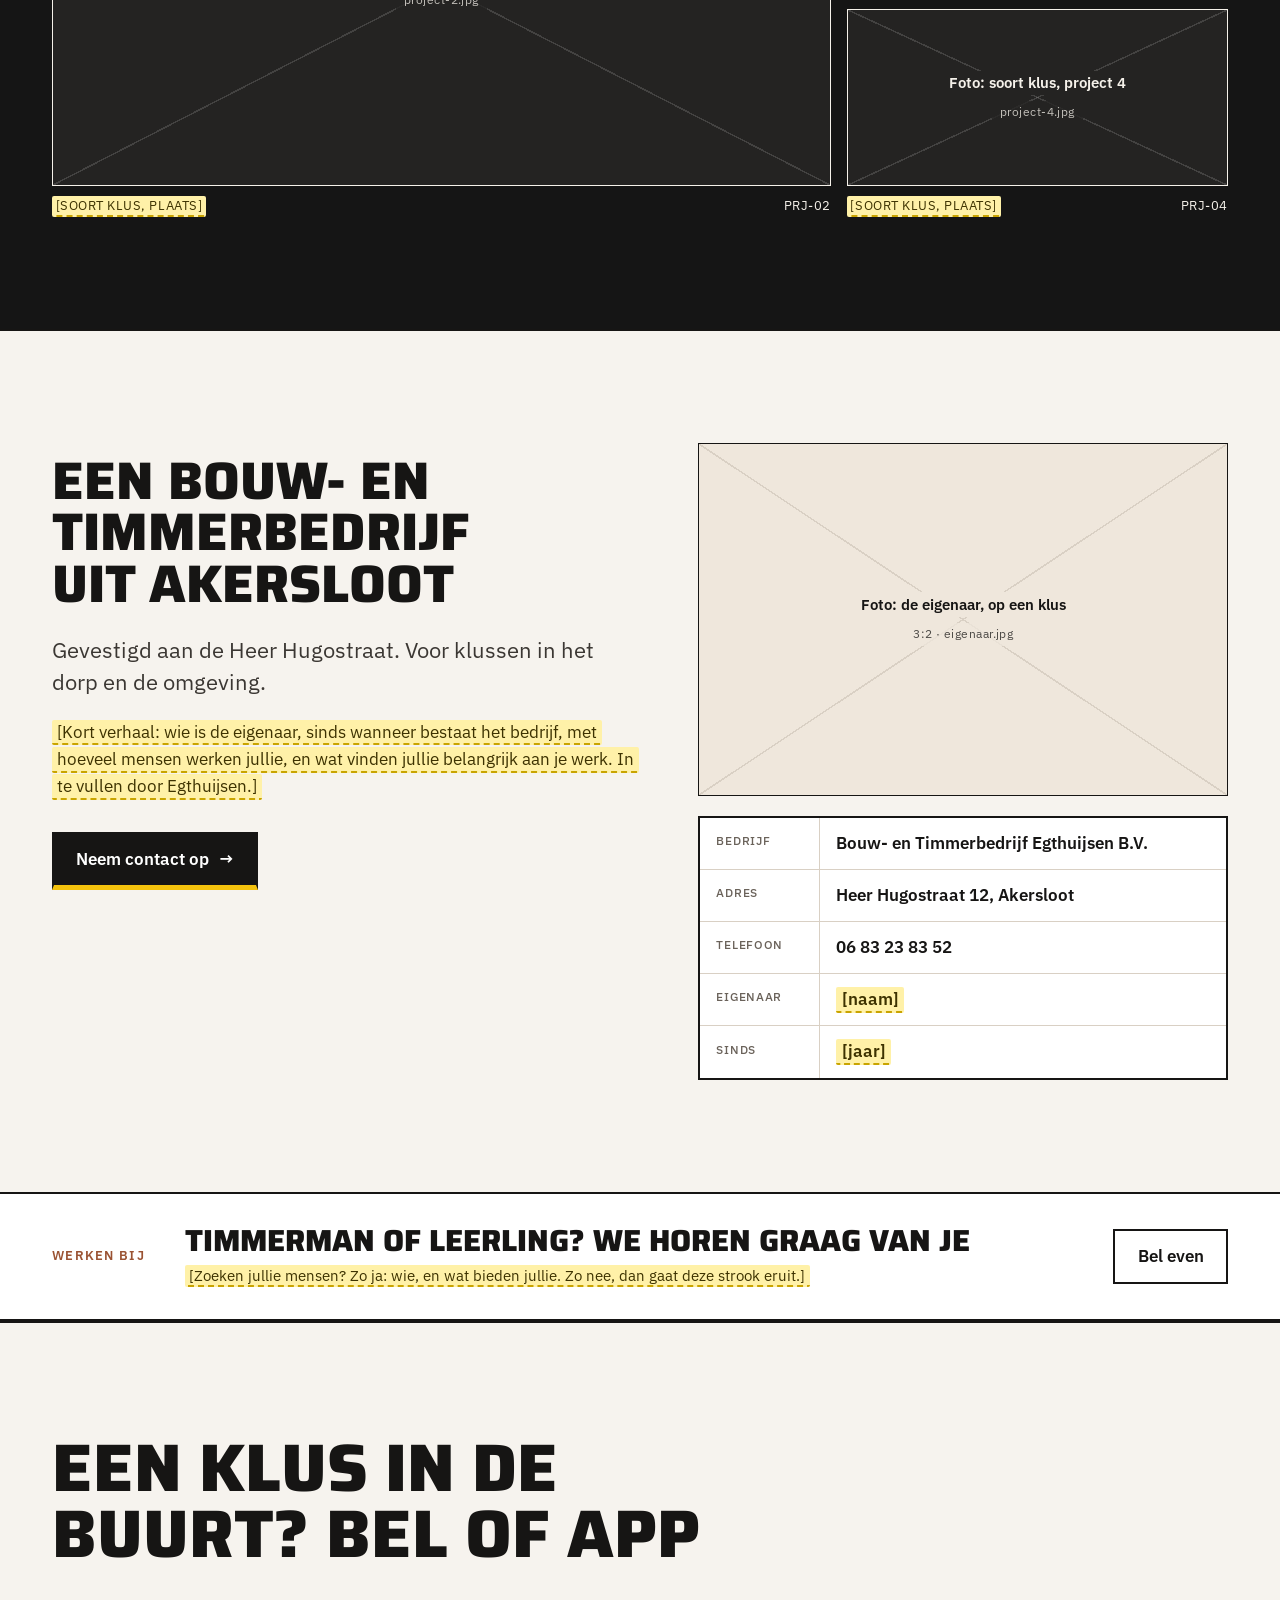
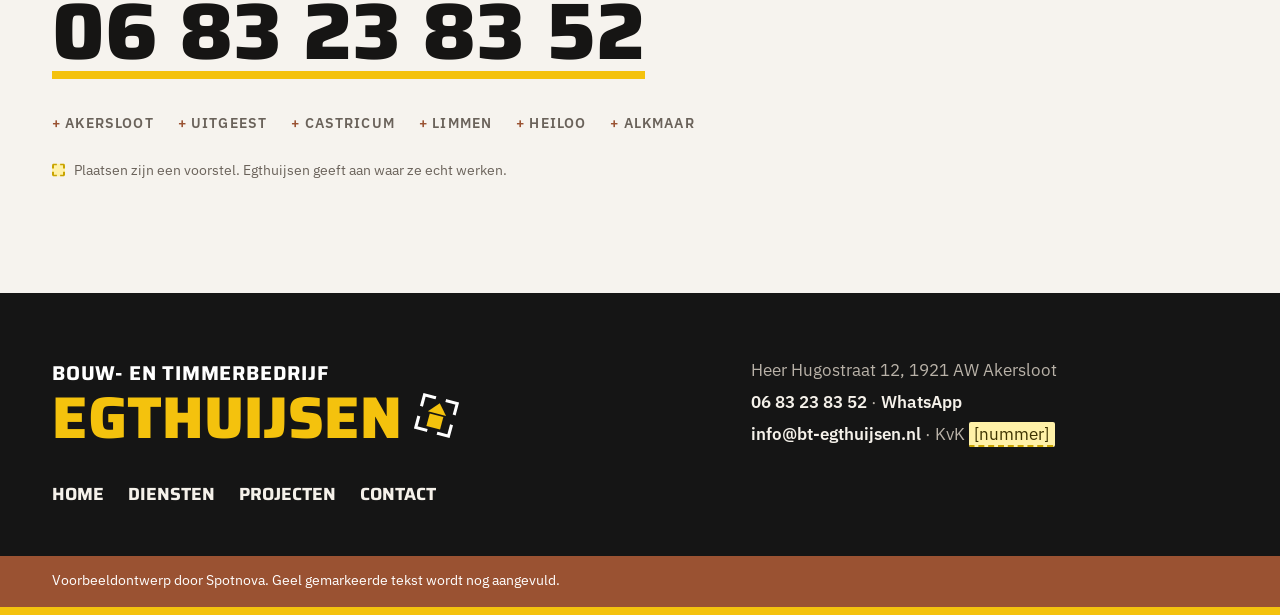
==== commit a0721660: "Koppen in Saira, breed en hoekig zoals de belettering op de bus Co-Authored-By: Claude Opus 5.5 <nor" ====
--- a/index.html
+++ b/index.html
@@ -12,7 +12,7 @@
   <link rel="icon" href="assets/favicon.svg" type="image/svg+xml">
   <link rel="preconnect" href="https://fonts.googleapis.com">
   <link rel="preconnect" href="https://fonts.gstatic.com" crossorigin>
-  <link rel="stylesheet" href="https://fonts.googleapis.com/css2?family=Big+Shoulders+Display:wght@700;800;900&family=IBM+Plex+Sans:wght@400;500;600&display=swap">
+  <link rel="stylesheet" href="https://fonts.googleapis.com/css2?family=Saira:wght@600;700;800&family=IBM+Plex+Sans:wght@400;500;600&display=swap">
   <link rel="stylesheet" href="styles.css">
   <script>document.documentElement.className = 'js';</script>
   <script src="site.js" defer></script>
--- a/styles.css
+++ b/styles.css
@@ -30,7 +30,7 @@
   --todo-text: #3d3200;
   --todo-line: #c9a400;
 
-  --font-head: "Big Shoulders Display", Impact, "Arial Narrow", sans-serif;
+  --font-head: "Saira", "Eurostile", "Arial", sans-serif;   /* breed en hoekig, zoals de belettering op de bus */
   --font-body: "IBM Plex Sans", Arial, Helvetica, sans-serif;
 
   --gutter: 1.25rem;
@@ -61,14 +61,14 @@
   margin: 0;
   font-family: var(--font-head);
   font-weight: 800;
-  line-height: 0.92;
-  letter-spacing: 0.005em;
+  line-height: 0.98;
+  letter-spacing: 0;
   text-transform: uppercase;
   text-wrap: balance;
 }
-h1 { font-size: clamp(3.2rem, 13vw, 8rem); }
-h2 { font-size: clamp(2.4rem, 8vw, 4.4rem); }
-h3 { font-size: clamp(1.5rem, 4.5vw, 1.9rem); font-weight: 800; line-height: 1; }
+h1 { font-size: clamp(2.2rem, 8.5vw, 5.2rem); }
+h2 { font-size: clamp(1.8rem, 6vw, 3.3rem); }
+h3 { font-size: clamp(1.2rem, 3.6vw, 1.5rem); font-weight: 800; line-height: 1.1; }
 
 .wrap { width: 100%; max-width: var(--container); margin: 0 auto; padding: 0 var(--gutter); }
 .wrap--narrow { max-width: 48rem; }
@@ -121,7 +121,7 @@
 
 .logo { display: inline-flex; align-items: center; gap: 0.75rem; text-decoration: none; margin-right: auto; }
 .logo__mark { width: 2.6rem; height: 2.6rem; flex: none; }
-.logo__name { display: block; font-family: var(--font-head); font-weight: 900; font-size: 1.9rem; letter-spacing: 0.02em; line-height: 0.9; text-transform: uppercase; }
+.logo__name { display: block; font-family: var(--font-head); font-weight: 800; font-size: 1.45rem; letter-spacing: 0; line-height: 1; text-transform: uppercase; }
 .logo__sub { display: block; font-family: var(--font-body); font-size: 0.7rem; letter-spacing: 0.08em; text-transform: uppercase; color: var(--muted); margin-top: 0.25rem; }
 
 .menu-toggle {
@@ -142,7 +142,7 @@
 .site-nav li { counter-increment: nav; }
 .site-nav a {
   display: flex; align-items: baseline; gap: 0.6rem; text-decoration: none; padding: 0.3rem 0;
-  font-family: var(--font-head); font-weight: 800; font-size: 1.5rem; text-transform: uppercase;
+  font-family: var(--font-head); font-weight: 700; font-size: 1.2rem; text-transform: uppercase;
 }
 .site-nav__call { display: none; }
 
@@ -151,7 +151,7 @@
   display: flex; flex-direction: column; justify-content: center;
   position: fixed; inset: 0; z-index: 60; padding: 5rem var(--gutter) 2rem;
 }
-.site-nav.is-open a { font-size: clamp(2.2rem, 11vw, 3.4rem); padding: 0.35rem 0; color: var(--on-dark); }
+.site-nav.is-open a { font-size: clamp(1.8rem, 8.5vw, 2.6rem); padding: 0.35rem 0; color: var(--on-dark); }
 .site-nav.is-open a[aria-current="page"] { text-decoration: underline; text-decoration-color: var(--yellow); text-underline-offset: 0.15em; text-decoration-thickness: 3px; }
 .site-nav.is-open .site-nav__call { display: block; margin-top: 2rem; font: 500 1rem var(--font-body); color: var(--on-dark-muted); }
 .site-nav.is-open .site-nav__call a { display: inline; font: inherit; color: var(--on-dark); text-decoration: underline; padding: 0; }
@@ -163,7 +163,7 @@
   .site-nav, .js .site-nav { display: block; flex-basis: auto; padding: 0; }
   .site-nav ol { display: flex; gap: 1.75rem; counter-reset: nav; }
   .site-nav .nav-home { display: none; }
-  .site-nav a { font-size: 1.35rem; padding: 0.3rem 0; border-bottom: 3px solid transparent; }
+  .site-nav a { font-size: 1.05rem; padding: 0.3rem 0; border-bottom: 3px solid transparent; }
   .site-nav a:hover { border-bottom-color: var(--line); }
   .site-nav a[aria-current="page"] { border-bottom-color: var(--yellow); }
 }
@@ -259,10 +259,10 @@
 /* ---------- Hero: de bus ---------- */
 
 .bus__top { padding: 3rem 0 2.5rem; }
-.bus__name { font-size: clamp(4rem, 21vw, 13rem); line-height: 0.82; letter-spacing: 0.01em; color: var(--yellow); }
+.bus__name { font-size: clamp(2.3rem, 12.5vw, 8rem); line-height: 0.95; letter-spacing: 0; color: var(--yellow); }
 .bus__kicker {
   display: block; margin-bottom: 0.6rem;
-  font-size: clamp(1.25rem, 4.5vw, 2rem); line-height: 1; letter-spacing: 0.04em; color: var(--white);
+  font-size: clamp(1rem, 3.6vw, 1.6rem); line-height: 1; letter-spacing: 0.02em; color: var(--white);
 }
 .bus__row { display: grid; gap: 1.5rem; margin-top: 2rem; align-items: end; }
 .bus__row .actions { margin-top: 0; }
@@ -276,14 +276,14 @@
 }
 .bus__panel-in { display: flex; flex-wrap: wrap; justify-content: space-between; align-items: baseline; gap: 0.5rem 2rem; padding-top: 1.1rem; padding-bottom: 1.1rem; }
 .bus__addr { font-weight: 600; letter-spacing: 0.06em; text-transform: uppercase; font-size: 0.9rem; }
-.bus__phone { font-family: var(--font-head); font-weight: 900; font-size: clamp(2.4rem, 10vw, 5rem); line-height: 1; text-decoration: none; letter-spacing: 0.02em; }
+.bus__phone { font-family: var(--font-head); font-weight: 800; font-size: clamp(1.9rem, 8vw, 4rem); line-height: 1; text-decoration: none; letter-spacing: 0.02em; }
 .bus__phone:hover { color: var(--yellow); }
 /* Het logo staat op de bus rechts van de naam */
 .bus__logo, .van__logo { display: none; height: 0.8em; width: auto; margin-left: 0.18em; vertical-align: -0.02em; }
 .nowrap { white-space: nowrap; }
 @media (min-width: 40rem) {
   .bus__logo, .van__logo { display: inline-block; }
-  .bus__name { font-size: clamp(4rem, 16vw, 12rem); }
+  .bus__name { font-size: clamp(2.3rem, 10.5vw, 8rem); }
 }
 .hero-photo { padding-top: 2.5rem; }
 @media (min-width: 56rem) {
@@ -301,8 +301,8 @@
   display: grid; grid-template-columns: 2.6rem 1fr auto; gap: 0.25rem 1rem; align-items: baseline;
   padding: 1.4rem 0; text-decoration: none;
 }
-.spec a::before { content: counter(spec, decimal-leading-zero); font: 900 1.6rem var(--font-head); color: var(--brick); }
-.spec h3 { grid-column: 2; font-size: clamp(1.8rem, 6vw, 2.8rem); transition: color 0.15s; }
+.spec a::before { content: counter(spec, decimal-leading-zero); font: 800 1.3rem var(--font-head); color: var(--brick); }
+.spec h3 { grid-column: 2; font-size: clamp(1.35rem, 4.2vw, 2rem); transition: color 0.15s; }
 .spec p { grid-column: 2; color: var(--muted); max-width: 36em; }
 .spec__go { grid-column: 3; grid-row: 1; font: 500 1.4rem var(--font-body); transition: transform 0.15s; }
 .spec a:hover h3 { color: var(--brick); }
@@ -349,7 +349,7 @@
 .on-dark .ba-hint { color: var(--on-dark-muted); }
 
 .feature { display: grid; gap: 2rem; }
-.feature__text h3 { font-size: clamp(1.8rem, 5vw, 2.6rem); margin: 0.75rem 0 1rem; }
+.feature__text h3 { font-size: clamp(1.4rem, 3.8vw, 2rem); margin: 0.75rem 0 1rem; }
 @media (min-width: 56rem) { .feature { grid-template-columns: 1.5fr 1fr; gap: 3.5rem; align-items: center; } }
 
 /* ---------- Projecten: bento ---------- */
@@ -391,16 +391,16 @@
 
 .strip { border-top: 2px solid var(--ink); border-bottom: 2px solid var(--ink); background: var(--white); }
 .strip .wrap { display: grid; gap: 1rem; padding-top: 2rem; padding-bottom: 2rem; align-items: center; }
-.strip h2 { font-size: clamp(1.6rem, 5vw, 2.3rem); }
+.strip h2 { font-size: clamp(1.35rem, 4vw, 1.9rem); }
 @media (min-width: 56rem) { .strip .wrap { grid-template-columns: auto 1fr auto; gap: 2.5rem; } }
 
 /* ---------- Afsluiter: licht, met het nummer groot ---------- */
 
 .closer { border-top: 2px solid var(--ink); }
-.closer h2 { font-size: clamp(2.6rem, 10vw, 6rem); max-width: 12em; }
+.closer h2 { font-size: clamp(2rem, 7vw, 4.2rem); max-width: 14em; }
 .closer__phone {
   display: inline-block; margin-top: 1.5rem;
-  font-family: var(--font-head); font-weight: 900; font-size: clamp(3rem, 13vw, 7rem); letter-spacing: 0.02em; line-height: 0.9;
+  font-family: var(--font-head); font-weight: 800; font-size: clamp(1.9rem, 8vw, 5rem); letter-spacing: 0; line-height: 1;
   text-decoration: none; color: var(--ink);
   border-bottom: 8px solid var(--yellow);
 }
@@ -411,15 +411,15 @@
 /* ---------- Paginakop ---------- */
 
 .page-head { padding: 3.5rem 0 3rem; border-bottom: 2px solid var(--ink); }
-.page-head h1 { font-size: clamp(2.6rem, 10vw, 5.5rem); margin: 0.75rem 0 1.25rem; max-width: 12em; }
+.page-head h1 { font-size: clamp(2.2rem, 8vw, 4.4rem); margin: 0.75rem 0 1.25rem; max-width: 12em; }
 @media (min-width: 56rem) { .page-head { padding: 5rem 0 4rem; } }
 
 /* ---------- Dienstenpagina: detailbladen ---------- */
 
 .sheet { padding: 4rem 0; border-bottom: 2px solid var(--ink); scroll-margin-top: 1rem; }
 .sheet__head { display: grid; grid-template-columns: auto 1fr; gap: 0.25rem 1.25rem; align-items: end; margin-bottom: 2rem; }
-.sheet__num { font: 900 clamp(3rem, 11vw, 5.5rem) var(--font-head); color: var(--brick); line-height: 0.85; }
-.sheet__head h2 { font-size: clamp(2rem, 7vw, 3.4rem); }
+.sheet__num { font: 800 clamp(2.4rem, 8vw, 4.2rem) var(--font-head); color: var(--brick); line-height: 0.85; }
+.sheet__head h2 { font-size: clamp(1.6rem, 5vw, 2.7rem); }
 .sheet__body { display: grid; gap: 2.5rem; }
 .sheet__photos { display: grid; grid-template-columns: 2fr 1fr; gap: 0.75rem; }
 .sheet__photos > :first-child { grid-row: span 2; }
@@ -435,11 +435,11 @@
 .contact { display: grid; gap: 3rem; }
 @media (min-width: 56rem) { .contact { grid-template-columns: 1fr 1.25fr; gap: 4rem; align-items: start; } }
 
-.big-phone { display: inline-block; margin-top: 0.5rem; font-family: var(--font-head); font-weight: 800; font-size: clamp(2.2rem, 8vw, 3.2rem); letter-spacing: -0.02em; line-height: 1; text-decoration: none; border-bottom: 4px solid var(--brick); }
+.big-phone { display: inline-block; margin-top: 0.5rem; font-family: var(--font-head); font-weight: 800; font-size: clamp(1.8rem, 7vw, 2.6rem); letter-spacing: -0.02em; line-height: 1; text-decoration: none; border-bottom: 4px solid var(--brick); }
 .big-phone:hover { color: var(--brick); }
 
 .app-box { margin-top: 2.5rem; padding: 1.75rem; }
-.app-box h2 { font-size: clamp(1.6rem, 5vw, 2.1rem); margin: 0.5rem 0 0.75rem; }
+.app-box h2 { font-size: clamp(1.35rem, 4vw, 1.7rem); margin: 0.5rem 0 0.75rem; }
 .app-box .btn { margin-top: 1.25rem; }
 
 .workorder { border: 2px solid var(--ink); background: var(--white); }
@@ -447,7 +447,7 @@
   display: flex; flex-wrap: wrap; justify-content: space-between; gap: 0.5rem 1rem; align-items: baseline;
   padding: 1rem 1.25rem; border-bottom: 2px solid var(--ink); background: var(--paper-2);
 }
-.workorder__head h2 { font-size: clamp(1.5rem, 5vw, 2rem); }
+.workorder__head h2 { font-size: clamp(1.3rem, 4vw, 1.6rem); }
 .workorder form { display: grid; }
 .wo-field { display: grid; gap: 0.2rem; padding: 0.9rem 1.25rem; border-bottom: 1px solid var(--line); }
 .wo-field label, .wo-field legend { font: 500 0.75rem var(--font-body); letter-spacing: 0.06em; text-transform: uppercase; color: var(--muted); padding: 0; }
@@ -478,20 +478,20 @@
 
 .van__body { padding: 4rem 0 3rem; }
 .van__grid { display: grid; gap: 2rem; }
-.van__kicker { display: block; font-family: var(--font-head); font-weight: 800; font-size: clamp(1.2rem, 4vw, 1.6rem); text-transform: uppercase; letter-spacing: 0.04em; color: var(--white); }
-.van__name { display: block; font-family: var(--font-head); font-weight: 900; font-size: clamp(3.4rem, 15vw, 7rem); line-height: 0.85; text-transform: uppercase; color: var(--yellow); }
+.van__kicker { display: block; font-family: var(--font-head); font-weight: 700; font-size: clamp(0.95rem, 3vw, 1.25rem); text-transform: uppercase; letter-spacing: 0.04em; color: var(--white); }
+.van__name { display: block; font-family: var(--font-head); font-weight: 800; font-size: clamp(2.2rem, 11vw, 5rem); line-height: 1; text-transform: uppercase; color: var(--yellow); }
 .van__lines { display: grid; gap: 0.3rem; color: var(--on-dark-muted); }
 .van__lines a { color: var(--on-dark); text-decoration: none; font-weight: 600; }
 .van__lines a:hover { color: var(--yellow); }
 .van__nav ul { display: flex; flex-wrap: wrap; gap: 0.25rem 1.5rem; }
-.van__nav a { font-family: var(--font-head); font-weight: 800; font-size: 1.4rem; text-transform: uppercase; text-decoration: none; }
+.van__nav a { font-family: var(--font-head); font-weight: 700; font-size: 1.1rem; text-transform: uppercase; text-decoration: none; }
 .van__nav a:hover { color: var(--yellow); }
 .van__panel { background: var(--brick); color: var(--white); border-bottom: 8px solid var(--yellow); padding: 0.9rem 0 5.5rem; font-size: 0.85rem; }
 @media (min-width: 52rem) {
   .van__grid { grid-template-columns: 1.4fr 1fr; align-items: end; }
   .van__nav { grid-column: 1 / -1; }
   .van__panel { padding-bottom: 0.9rem; }
-  .van__name { font-size: clamp(3rem, 6.5vw, 7rem); }
+  .van__name { font-size: clamp(2.2rem, 4.6vw, 5rem); }
 }
 
 /* ---------- Zwevende bel- en appknop op mobiel ---------- */
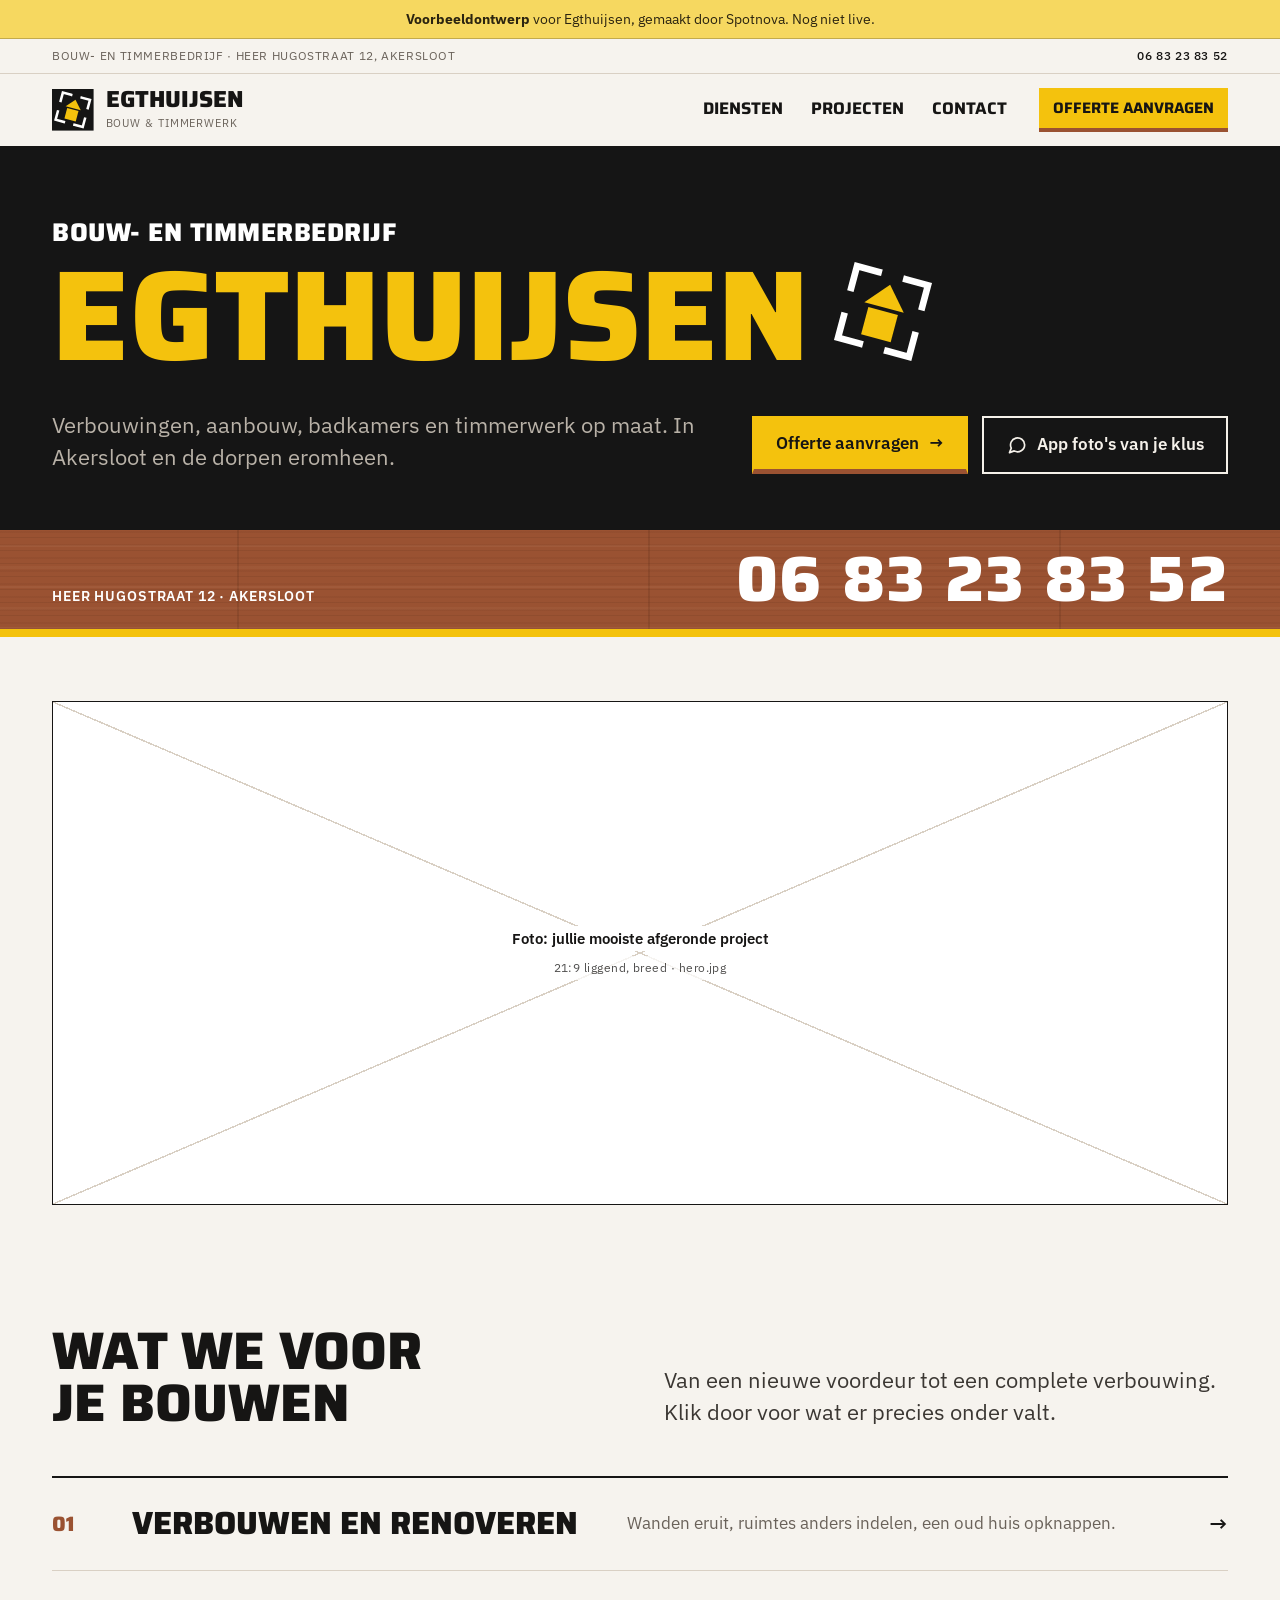
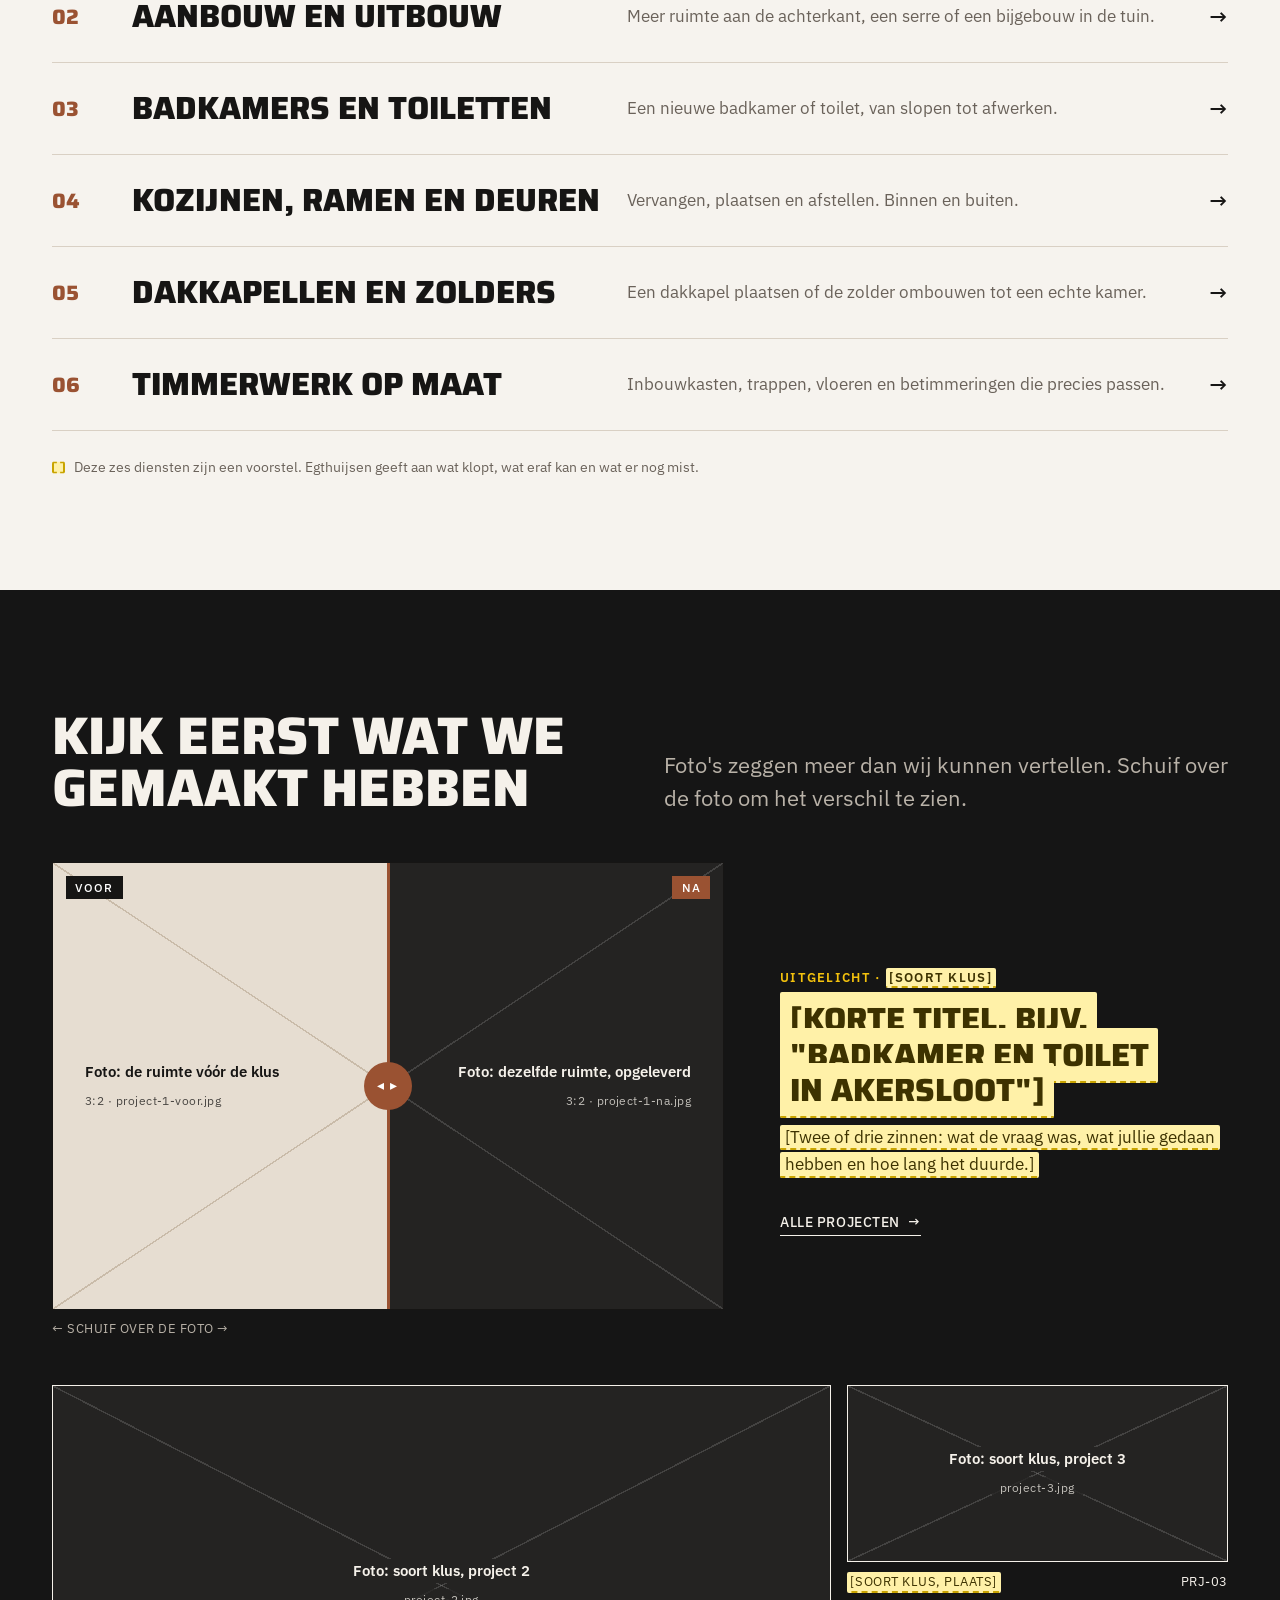
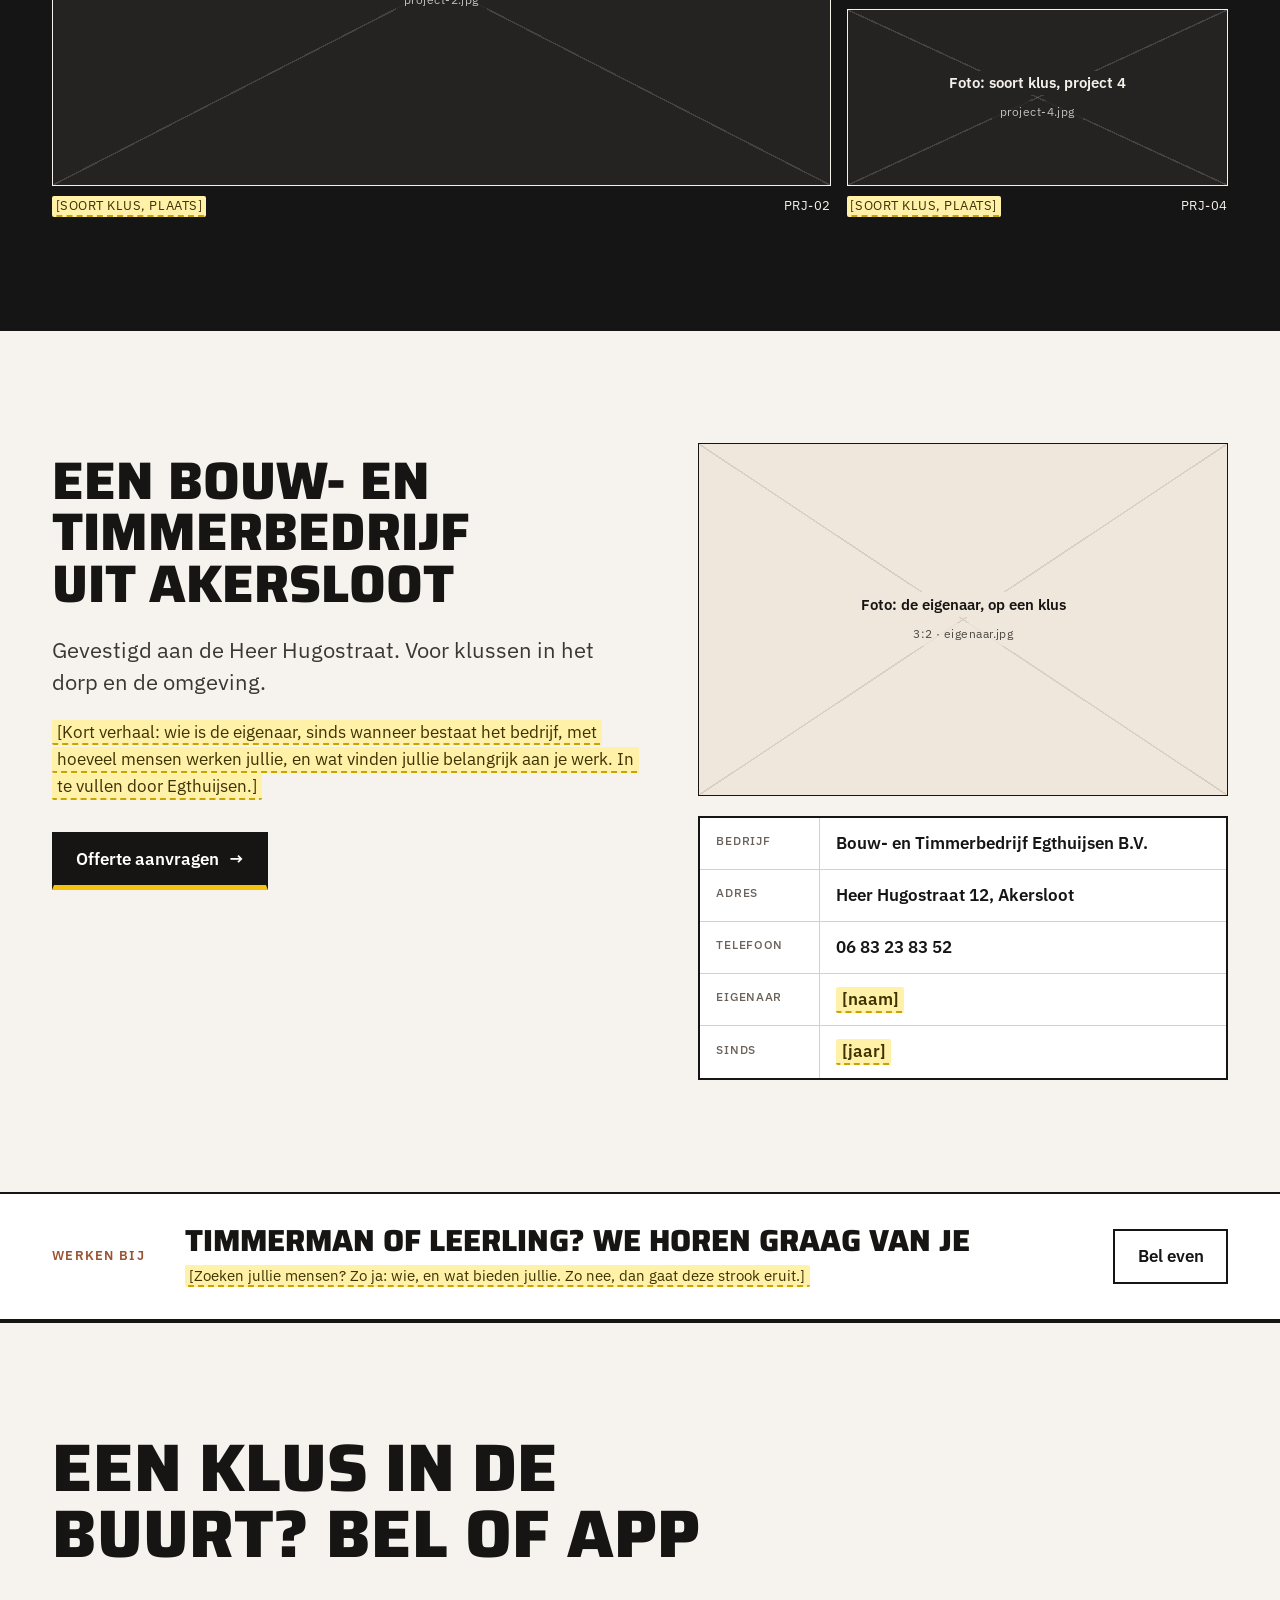
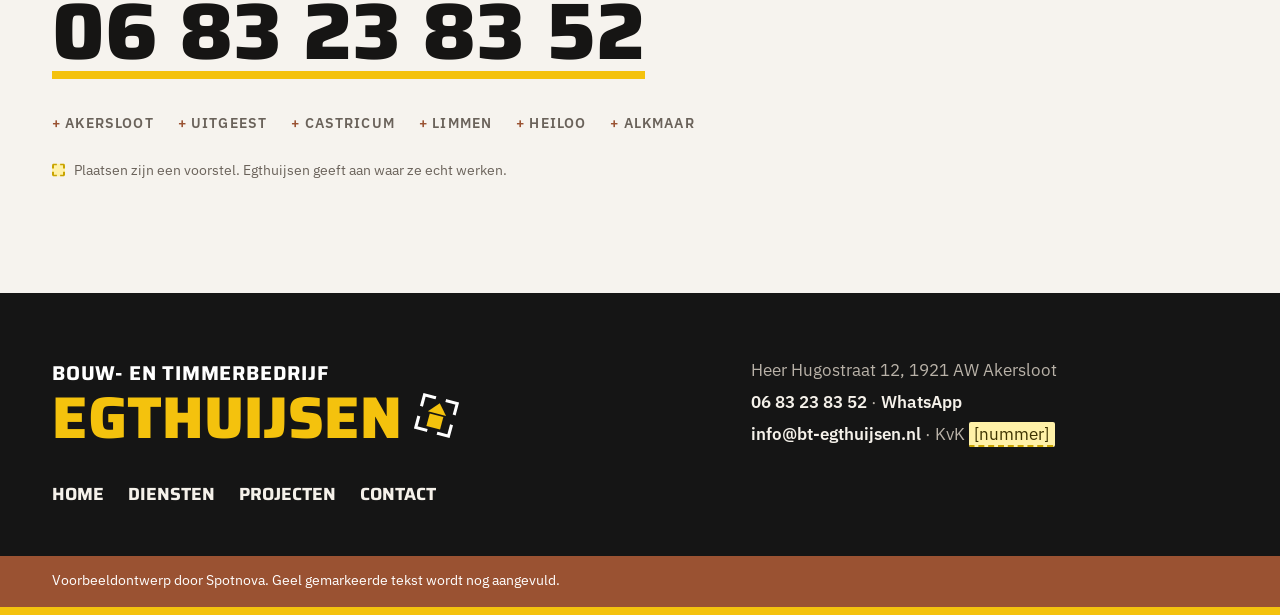
==== commit d90a45f3: "Offerte aanvragen: knop in de kop, het telefoonmenu, bovenaan de homepage en onderin op de telefoon;" ====
--- a/index.html
+++ b/index.html
@@ -6,8 +6,15 @@
   <title>Bouw- en timmerbedrijf Egthuijsen, Akersloot · Voorbeeldontwerp</title>
   <meta name="description" content="Voorbeeldontwerp voor Bouw- en timmerbedrijf Egthuijsen in Akersloot, gemaakt door Spotnova. Nog niet live.">
   <meta name="robots" content="noindex, nofollow">
-  <meta property="og:title" content="Egthuijsen · voorbeeldontwerp (nog niet live)">
+  <meta property="og:title" content="Bouw- en timmerbedrijf Egthuijsen · voorbeeldwebsite">
   <meta property="og:description" content="Voorbeeldontwerp voor Bouw- en timmerbedrijf Egthuijsen, gemaakt door Spotnova. Nog niet live.">
+  <meta property="og:type" content="website">
+  <!-- Bij livegang: adres hieronder aanpassen naar het eigen domein -->
+  <meta property="og:image" content="https://egthuijsen.wild-math-d0f7.workers.dev/assets/og.jpg">
+  <meta property="og:image:width" content="1200">
+  <meta property="og:image:height" content="630">
+  <meta property="og:image:alt" content="Bouw- en timmerbedrijf Egthuijsen, Akersloot, 06 83 23 83 52">
+  <meta name="twitter:card" content="summary_large_image">
   <meta name="theme-color" content="#151515">
   <link rel="icon" href="assets/favicon.svg" type="image/svg+xml">
   <link rel="preconnect" href="https://fonts.googleapis.com">
@@ -32,6 +39,7 @@
         <svg class="logo__mark" viewBox="0 0 64 64" aria-hidden="true"><rect width="64" height="64" fill="#151515"/><g transform="translate(2 2) scale(.6) rotate(15 50 50)"><path d="M14 36V14h22M64 14h22v22M86 64v22H64M36 86H14V64" fill="none" stroke="#fff" stroke-width="6.5" stroke-linecap="square"/><path d="M50 23 70 46H30z" fill="#f4c20d"/><path d="M35 49.5h30V77H35z" fill="#f4c20d"/></g></svg>
         <span><span class="logo__name">Egthuijsen</span><span class="logo__sub">Bouw &amp; timmerwerk</span></span>
       </a>
+      <a class="head-quote" href="contact.html">Offerte<span class="head-quote__long">aanvragen</span></a>
       <button class="menu-toggle" type="button" aria-expanded="false" aria-controls="site-nav">
         <span class="menu-toggle__closed">Menu</span><span class="menu-toggle__open">Sluit</span>
       </button>
@@ -42,6 +50,7 @@
             <li><a href="projecten.html">Projecten</a></li>
             <li><a href="contact.html">Contact</a></li>
         </ol>
+        <a class="site-nav__quote" href="contact.html">Offerte aanvragen <span aria-hidden="true">→</span></a>
         <p class="site-nav__call">Of bel direct: <a href="tel:+31683238352">06 83 23 83 52</a></p>
       </nav>
     </div>
@@ -57,7 +66,7 @@
           <div class="bus__row">
             <p class="intro">Verbouwingen, aanbouw, badkamers en timmerwerk op maat. In Akersloot en de dorpen eromheen.</p>
             <div class="actions">
-              <a class="btn btn--cta" href="tel:+31683238352"><svg viewBox="0 0 24 24" fill="none" stroke="currentColor" stroke-width="2" stroke-linecap="round" stroke-linejoin="round" aria-hidden="true"><path d="M22 16.9v3a2 2 0 0 1-2.2 2 19.8 19.8 0 0 1-8.6-3.1 19.5 19.5 0 0 1-6-6A19.8 19.8 0 0 1 2.1 4.2 2 2 0 0 1 4.1 2h3a2 2 0 0 1 2 1.7c.1.9.4 1.8.7 2.7a2 2 0 0 1-.5 2.1L8 9.8a16 16 0 0 0 6 6l1.3-1.3a2 2 0 0 1 2.1-.4c.9.3 1.8.6 2.7.7a2 2 0 0 1 1.7 2z"/></svg> Bel ons</a>
+              <a class="btn btn--cta" href="contact.html">Offerte aanvragen <span aria-hidden="true">→</span></a>
               <a class="btn btn--line" href="https://wa.me/31683238352"><svg viewBox="0 0 24 24" fill="none" stroke="currentColor" stroke-width="2" stroke-linecap="round" stroke-linejoin="round" aria-hidden="true"><path d="M21 11.5a8.4 8.4 0 0 1-12.4 7.4L3 21l2.1-5.4A8.4 8.4 0 1 1 21 11.5z"/></svg> App foto's van je klus</a>
             </div>
           </div>
@@ -135,7 +144,7 @@
           <h2 id="over">Een bouw- en timmerbedrijf uit Akersloot</h2>
           <p class="intro">Gevestigd aan de Heer Hugostraat. Voor klussen in het dorp en de omgeving.</p>
           <p style="margin-top: 1.25rem;"><span class="todo">[Kort verhaal: wie is de eigenaar, sinds wanneer bestaat het bedrijf, met hoeveel mensen werken jullie, en wat vinden jullie belangrijk aan je werk. In te vullen door Egthuijsen.]</span></p>
-          <div class="actions"><a class="btn btn--cta" href="contact.html">Neem contact op <span aria-hidden="true">→</span></a></div>
+          <div class="actions"><a class="btn btn--cta" href="contact.html">Offerte aanvragen <span aria-hidden="true">→</span></a></div>
         </div>
         <div class="about__side">
           <div class="ph ph--tint r-3x2" role="img" aria-label="Plek voor foto: de eigenaar, op een klus"><span class="ph__label">Foto: de eigenaar, op een klus</span><span class="ph__meta">3:2 · eigenaar.jpg</span></div>
@@ -192,6 +201,7 @@
   </footer>
 
   <nav class="fab" aria-label="Snel contact">
+    <a class="fab__quote" href="contact.html">Offerte</a>
     <a href="tel:+31683238352" aria-label="Bel 06 83 23 83 52"><svg viewBox="0 0 24 24" fill="none" stroke="currentColor" stroke-width="2" stroke-linecap="round" stroke-linejoin="round" aria-hidden="true"><path d="M22 16.9v3a2 2 0 0 1-2.2 2 19.8 19.8 0 0 1-8.6-3.1 19.5 19.5 0 0 1-6-6A19.8 19.8 0 0 1 2.1 4.2 2 2 0 0 1 4.1 2h3a2 2 0 0 1 2 1.7c.1.9.4 1.8.7 2.7a2 2 0 0 1-.5 2.1L8 9.8a16 16 0 0 0 6 6l1.3-1.3a2 2 0 0 1 2.1-.4c.9.3 1.8.6 2.7.7a2 2 0 0 1 1.7 2z"/></svg></a>
     <a href="https://wa.me/31683238352" aria-label="Stuur een WhatsApp"><svg viewBox="0 0 24 24" fill="none" stroke="currentColor" stroke-width="2" stroke-linecap="round" stroke-linejoin="round" aria-hidden="true"><path d="M21 11.5a8.4 8.4 0 0 1-12.4 7.4L3 21l2.1-5.4A8.4 8.4 0 1 1 21 11.5z"/></svg></a>
   </nav>
--- a/styles.css
+++ b/styles.css
@@ -288,7 +288,7 @@
 .hero-photo { padding-top: 2.5rem; }
 @media (min-width: 56rem) {
   .bus__top { padding: 4.5rem 0 3.5rem; }
-  .bus__row { grid-template-columns: 1.2fr 1fr; gap: 3rem; }
+  .bus__row { grid-template-columns: minmax(0, 1fr) auto; gap: 3rem; }
   .bus__row .actions { justify-content: flex-end; }
   .hero-photo { padding-top: 4rem; }
 }
@@ -421,9 +421,7 @@
 .sheet__num { font: 800 clamp(2.4rem, 8vw, 4.2rem) var(--font-head); color: var(--brick); line-height: 0.85; }
 .sheet__head h2 { font-size: clamp(1.6rem, 5vw, 2.7rem); }
 .sheet__body { display: grid; gap: 2.5rem; }
-.sheet__photos { display: grid; grid-template-columns: 2fr 1fr; gap: 0.75rem; }
-.sheet__photos > :first-child { grid-row: span 2; }
-.sheet__photos .ph { height: 100%; }
+.sheet__photos { display: grid; }
 @media (min-width: 56rem) { .sheet__body { grid-template-columns: 1fr 1.3fr; gap: 4rem; } }
 
 .items { margin-top: 1.5rem; border-top: 1px solid var(--ink); }
@@ -473,6 +471,9 @@
 .ticks input { width: 1.2rem; height: 1.2rem; accent-color: var(--brick); flex: none; }
 .workorder__foot { padding: 1.25rem; display: grid; gap: 1rem; justify-items: start; }
 .hp { position: absolute; left: -5000px; }
+.form-note { padding: 0.8rem 1rem; background: var(--todo-bg); border-left: 4px solid var(--todo-line); color: var(--todo-text); font-weight: 600; }
+.form-note--ok { background: #e4f0e1; border-left-color: #3d7a3a; color: #1f3d1e; }
+.form-note--error { background: #f8e2dc; border-left-color: var(--brick); color: #5a2414; }
 
 /* ---------- Footer: zijkant van de bus ---------- */
 
@@ -501,7 +502,7 @@
   display: grid; place-items: center; width: 3.6rem; height: 3.6rem; border-radius: 50%;
   background: var(--brick); color: var(--white); border-bottom: 4px solid var(--yellow);
 }
-.fab a + a { background: var(--white); color: var(--ink); border: 2px solid var(--ink); }
+.fab a:last-child { background: var(--white); color: var(--ink); border: 2px solid var(--ink); }
 .fab svg { width: 1.5rem; height: 1.5rem; }
 @media (min-width: 52rem) { .fab { display: none; } }
 
@@ -559,3 +560,40 @@
 
 /* Kopjes op de aanleverlijst */
 .wrap--narrow > h2 { margin: 0.4rem 0 1rem; }
+
+/* ---------- Offerte aanvragen: geel met een oranjebruine onderrand, zoals de spoiler van de bus ---------- */
+
+.head-quote {
+  display: inline-flex; align-items: center; gap: 0.3em; min-height: 2.75rem; padding: 0 0.85rem;
+  background: var(--yellow); color: var(--ink); border-bottom: 4px solid var(--brick);
+  font-family: var(--font-head); font-weight: 700; font-size: 0.95rem; text-transform: uppercase; text-decoration: none; white-space: nowrap;
+}
+.head-quote:hover { background: #ffd43a; }
+/* Op smalle telefoons staat de offerteknop onderin vast in beeld (.fab), dus niet ook in de kop */
+.masthead .head-quote { display: none; }
+.head-quote__long { display: none; }
+@media (min-width: 30rem) { .masthead .head-quote { display: inline-flex; } }
+@media (min-width: 40rem) { .head-quote__long { display: inline; } }
+@media (min-width: 52rem) {
+  .site-nav, .js .site-nav { order: 1; }
+  .head-quote { order: 2; margin-left: 1rem; }
+}
+
+.site-nav .site-nav__quote { display: none; }
+.js .site-nav.is-open .site-nav__quote {
+  display: inline-flex; align-self: flex-start; margin-top: 2rem; padding: 0.8rem 1.2rem;
+  background: var(--yellow); color: var(--ink); border-bottom: 5px solid var(--brick);
+  font-family: var(--font-head); font-weight: 700; font-size: 1.2rem; text-transform: uppercase; text-decoration: none;
+}
+.js .site-nav.is-open .site-nav__quote::before { content: none; }
+
+.fab { align-items: center; }
+.fab .fab__quote {
+  width: auto; height: 3.6rem; padding: 0 1.2rem; border-radius: 999px;
+  background: var(--yellow); color: var(--ink); border-bottom: 4px solid var(--brick); border-top: 0; border-left: 0; border-right: 0;
+  font-family: var(--font-head); font-weight: 800; font-size: 1.05rem; text-transform: uppercase; text-decoration: none;
+}
+
+/* Op de offertepagina zelf: geen offerteknop onderin, en op de telefoon het formulier eerst */
+.fab .fab__quote[aria-current="page"] { display: none; }
+@media (max-width: 55.99rem) { .contact .workorder { order: -1; } }
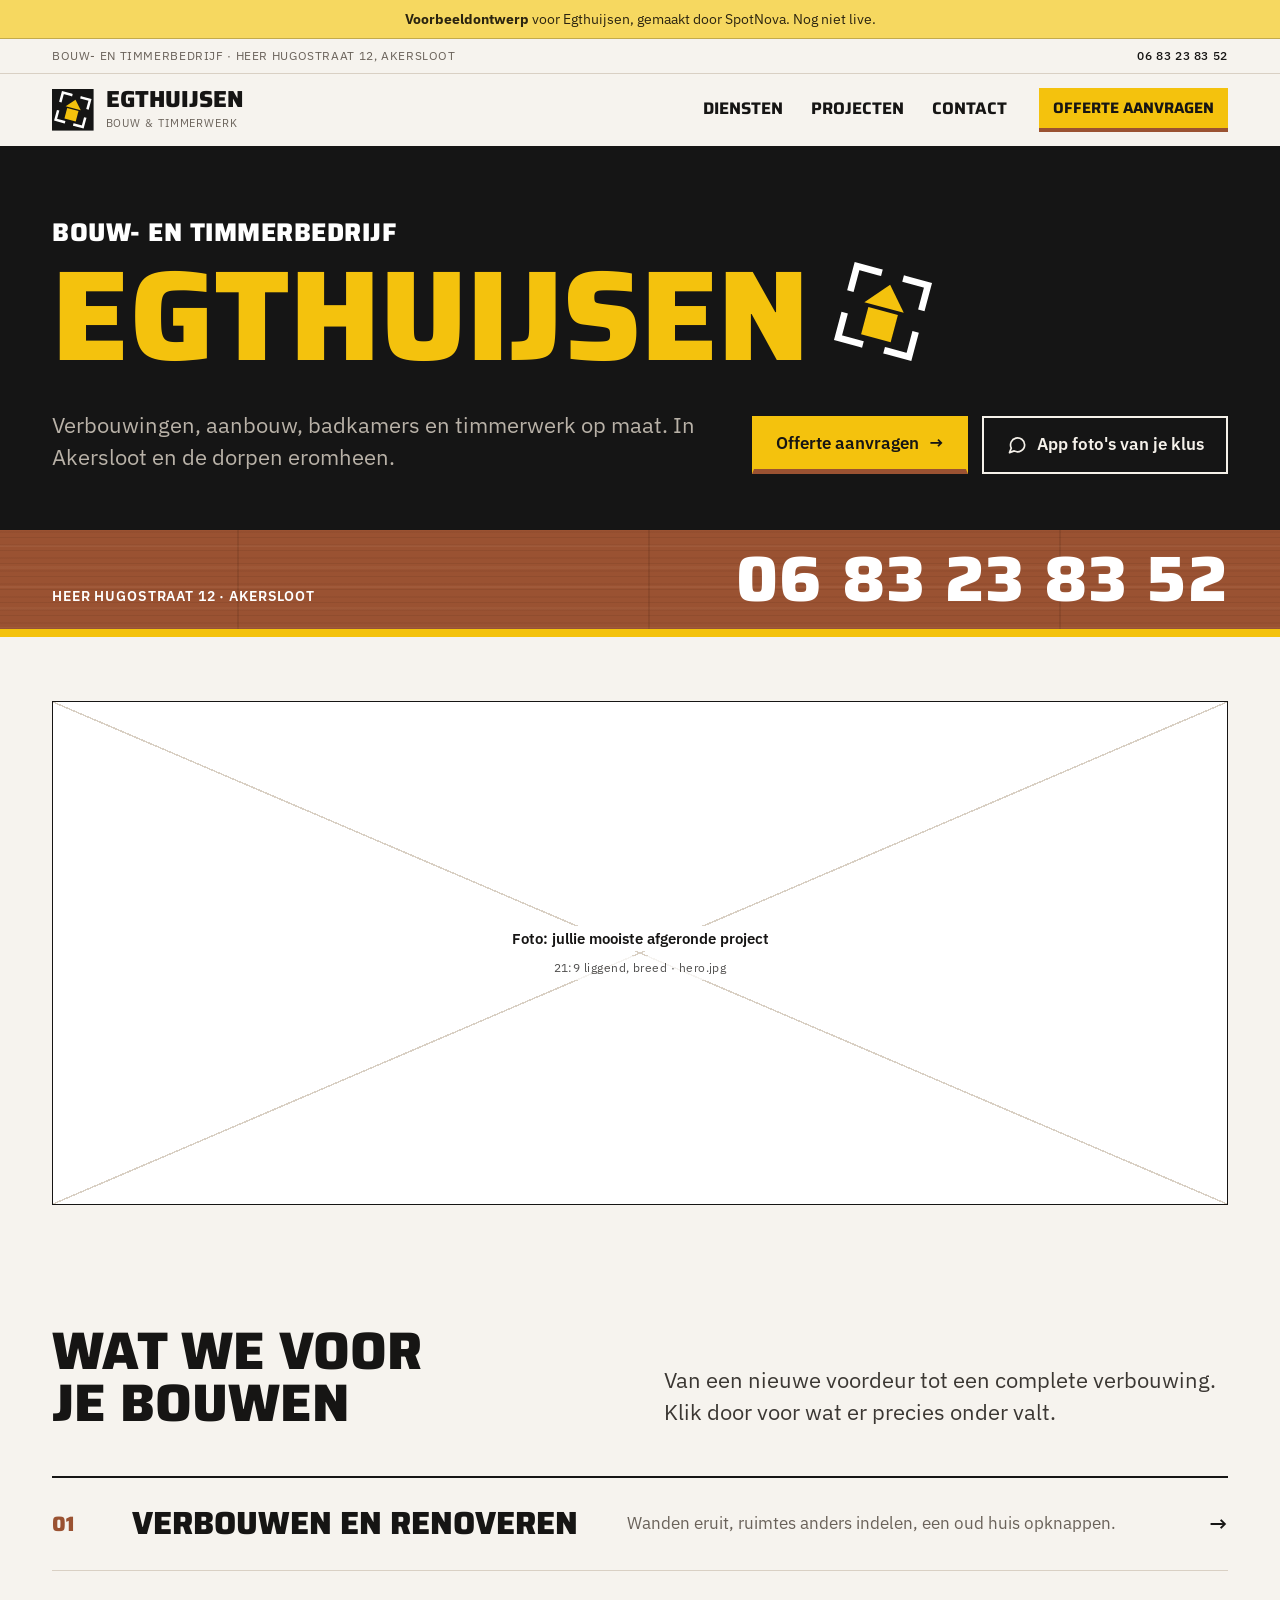
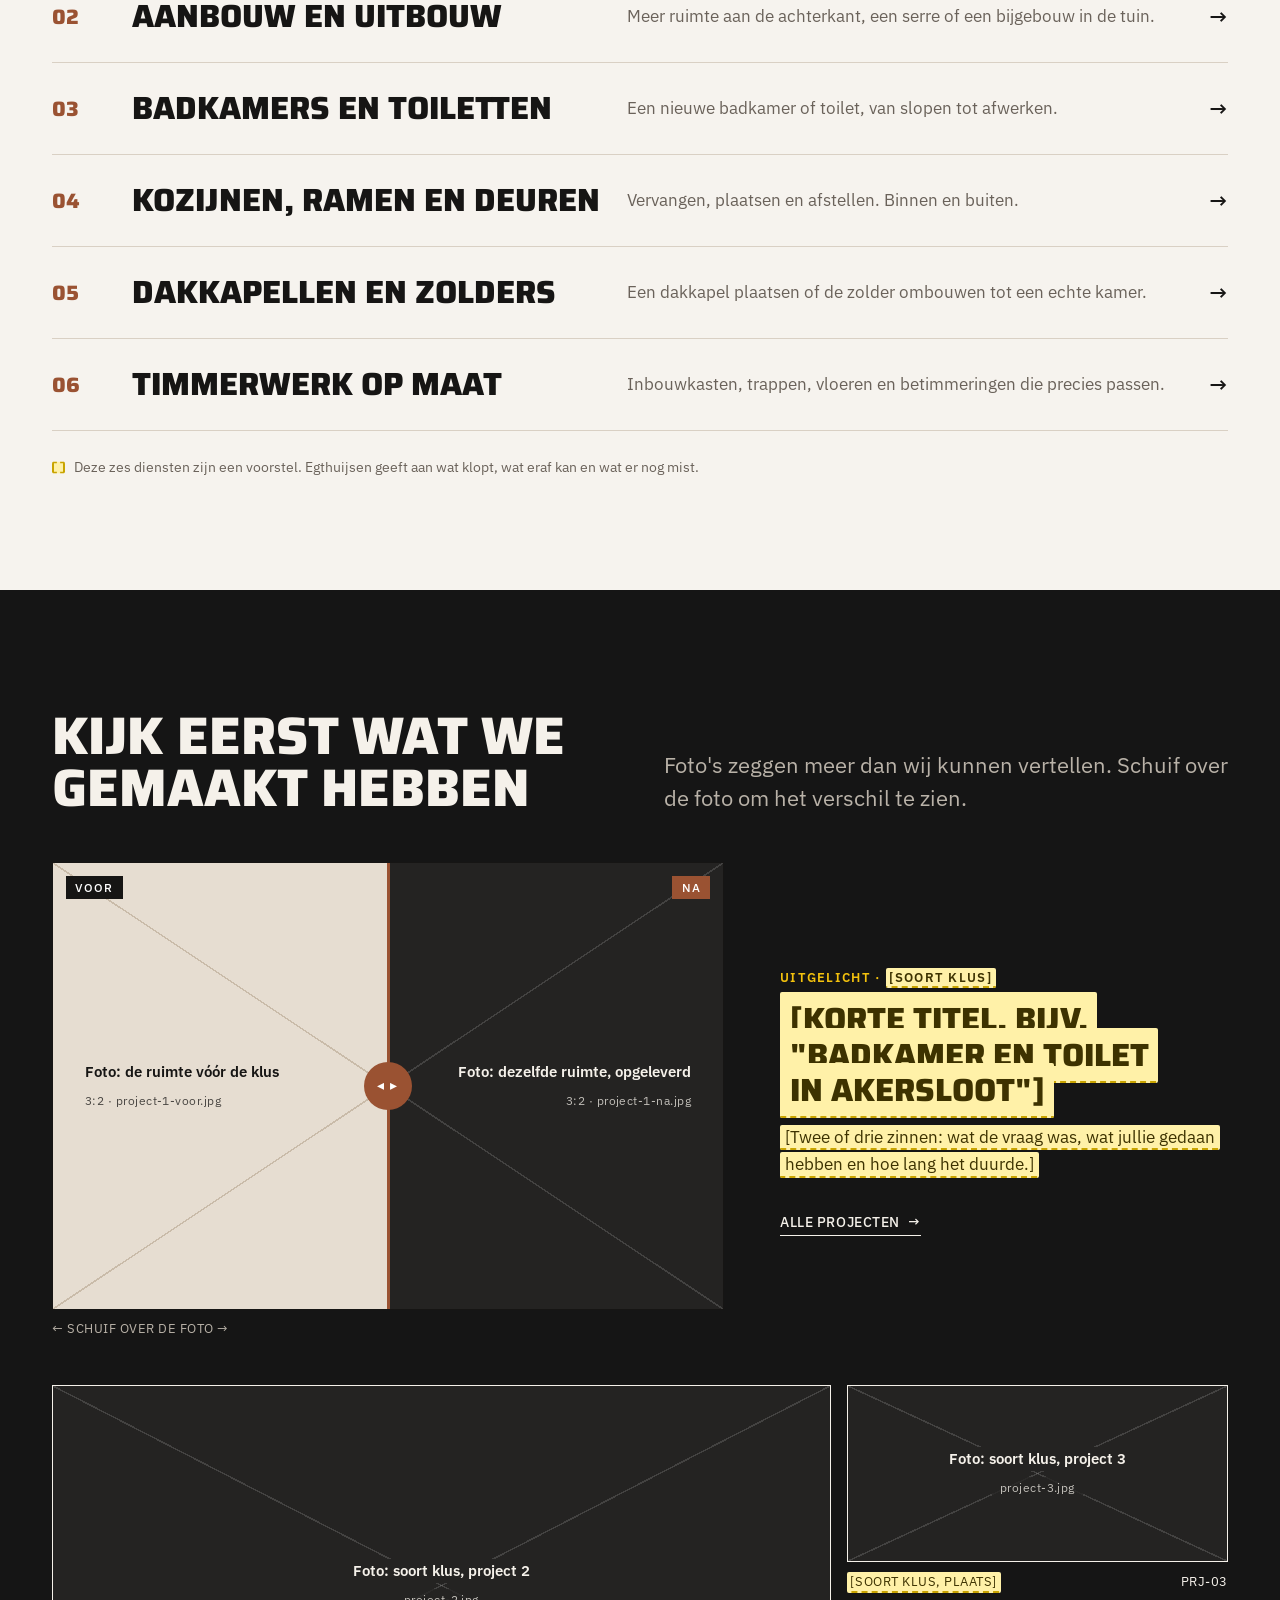
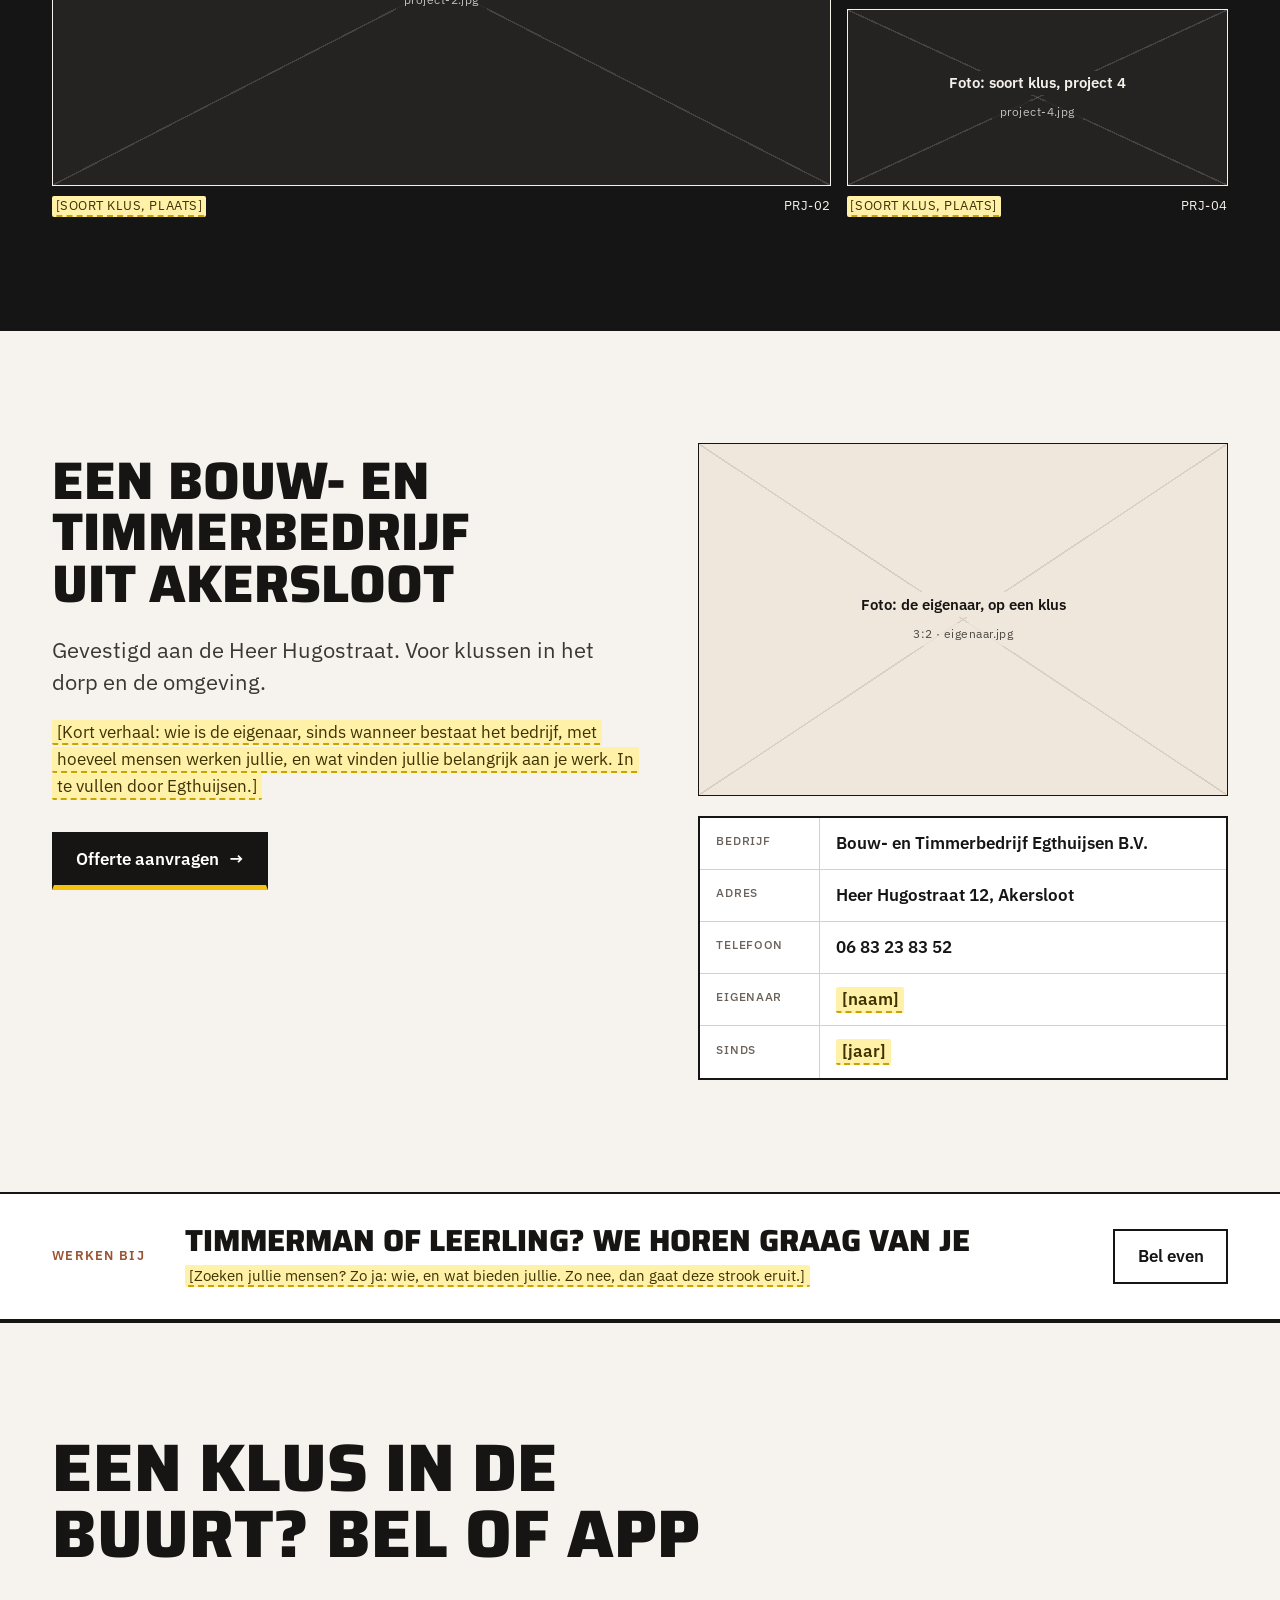
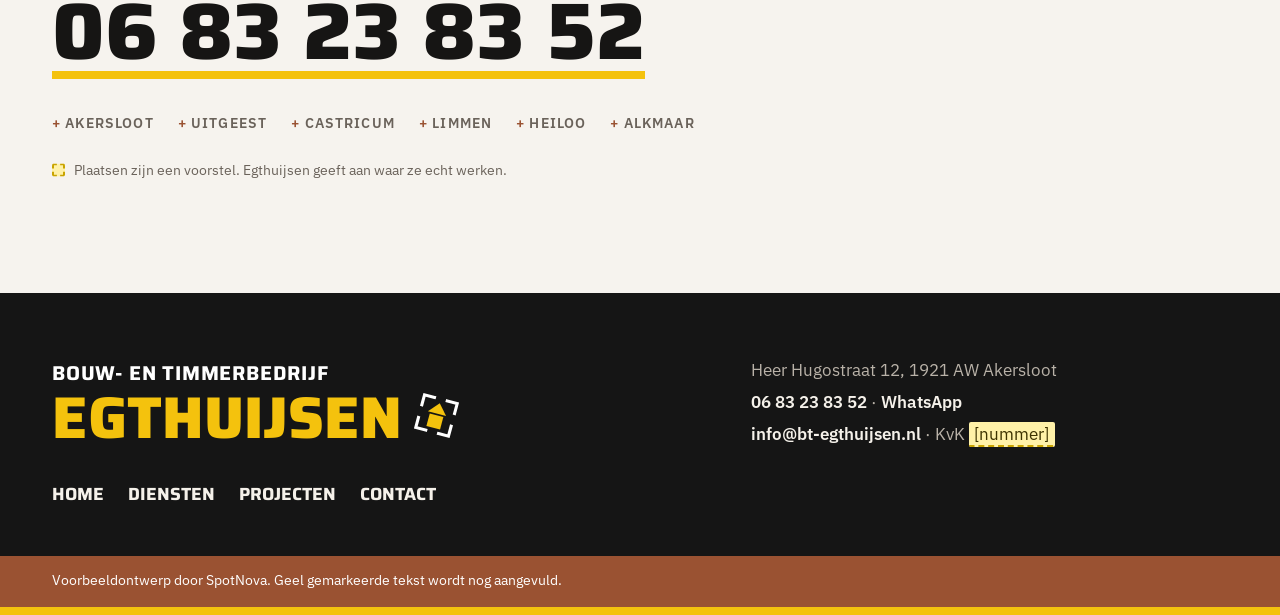
==== commit 2e175759: "Naam gespeld als SpotNova Co-Authored-By: Claude Opus 5.5 <noreply@anthropic.com>" ====
--- a/index.html
+++ b/index.html
@@ -4,10 +4,10 @@
   <meta charset="utf-8">
   <meta name="viewport" content="width=device-width, initial-scale=1">
   <title>Bouw- en timmerbedrijf Egthuijsen, Akersloot · Voorbeeldontwerp</title>
-  <meta name="description" content="Voorbeeldontwerp voor Bouw- en timmerbedrijf Egthuijsen in Akersloot, gemaakt door Spotnova. Nog niet live.">
+  <meta name="description" content="Voorbeeldontwerp voor Bouw- en timmerbedrijf Egthuijsen in Akersloot, gemaakt door SpotNova. Nog niet live.">
   <meta name="robots" content="noindex, nofollow">
   <meta property="og:title" content="Bouw- en timmerbedrijf Egthuijsen · voorbeeldwebsite">
-  <meta property="og:description" content="Voorbeeldontwerp voor Bouw- en timmerbedrijf Egthuijsen, gemaakt door Spotnova. Nog niet live.">
+  <meta property="og:description" content="Voorbeeldontwerp voor Bouw- en timmerbedrijf Egthuijsen, gemaakt door SpotNova. Nog niet live.">
   <meta property="og:type" content="website">
   <!-- Bij livegang: adres hieronder aanpassen naar het eigen domein -->
   <meta property="og:image" content="https://egthuijsen.wild-math-d0f7.workers.dev/assets/og.jpg">
@@ -27,7 +27,7 @@
 <body>
   <a class="skip-link" href="#inhoud">Naar de inhoud</a>
 
-  <div class="mock-banner" role="note"><strong>Voorbeeldontwerp</strong> voor Egthuijsen, gemaakt door Spotnova. Nog niet live.</div>
+  <div class="mock-banner" role="note"><strong>Voorbeeldontwerp</strong> voor Egthuijsen, gemaakt door SpotNova. Nog niet live.</div>
 
   <div class="titlebar">
     <div class="wrap"><span>Bouw- en timmerbedrijf<span class="titlebar__place"> · Heer Hugostraat 12, Akersloot</span></span><a href="tel:+31683238352">06 83 23 83 52</a></div>
@@ -197,7 +197,7 @@
         <nav class="van__nav" aria-label="Onderaan"><ul><li><a href="index.html">Home</a></li><li><a href="diensten.html">Diensten</a></li><li><a href="projecten.html">Projecten</a></li><li><a href="contact.html">Contact</a></li></ul></nav>
       </div>
     </div>
-    <div class="van__panel"><div class="wrap">Voorbeeldontwerp door Spotnova. Geel gemarkeerde tekst wordt nog aangevuld.</div></div>
+    <div class="van__panel"><div class="wrap">Voorbeeldontwerp door SpotNova. Geel gemarkeerde tekst wordt nog aangevuld.</div></div>
   </footer>
 
   <nav class="fab" aria-label="Snel contact">
--- a/styles.css
+++ b/styles.css
@@ -1,4 +1,4 @@
-/* Egthuijsen · voorbeeldontwerp door Spotnova
+/* Egthuijsen · voorbeeldontwerp door SpotNova
    Idee: de site is de bus van Egthuijsen. Zwart met grote belettering, een strook in houtkleur met gele rand.
    Statisch, geen build-stap. Kleuren en maten staan bovenaan als variabelen. */
 
@@ -533,7 +533,7 @@
 .checklist__text > span { display: block; margin-top: 0.2rem; font-size: 0.92rem; color: var(--muted); }
 .checklist label:has(input:checked) strong { text-decoration: line-through; text-decoration-thickness: 2px; color: var(--muted); }
 
-/* "Eerst": hiermee kan Spotnova al verder */
+/* "Eerst": hiermee kan SpotNova al verder */
 .first {
   display: inline-block; margin-right: 0.45rem; padding: 0.05rem 0.45rem; vertical-align: 0.12em;
   font: 500 0.7rem var(--font-body); letter-spacing: 0.08em; text-transform: uppercase;
